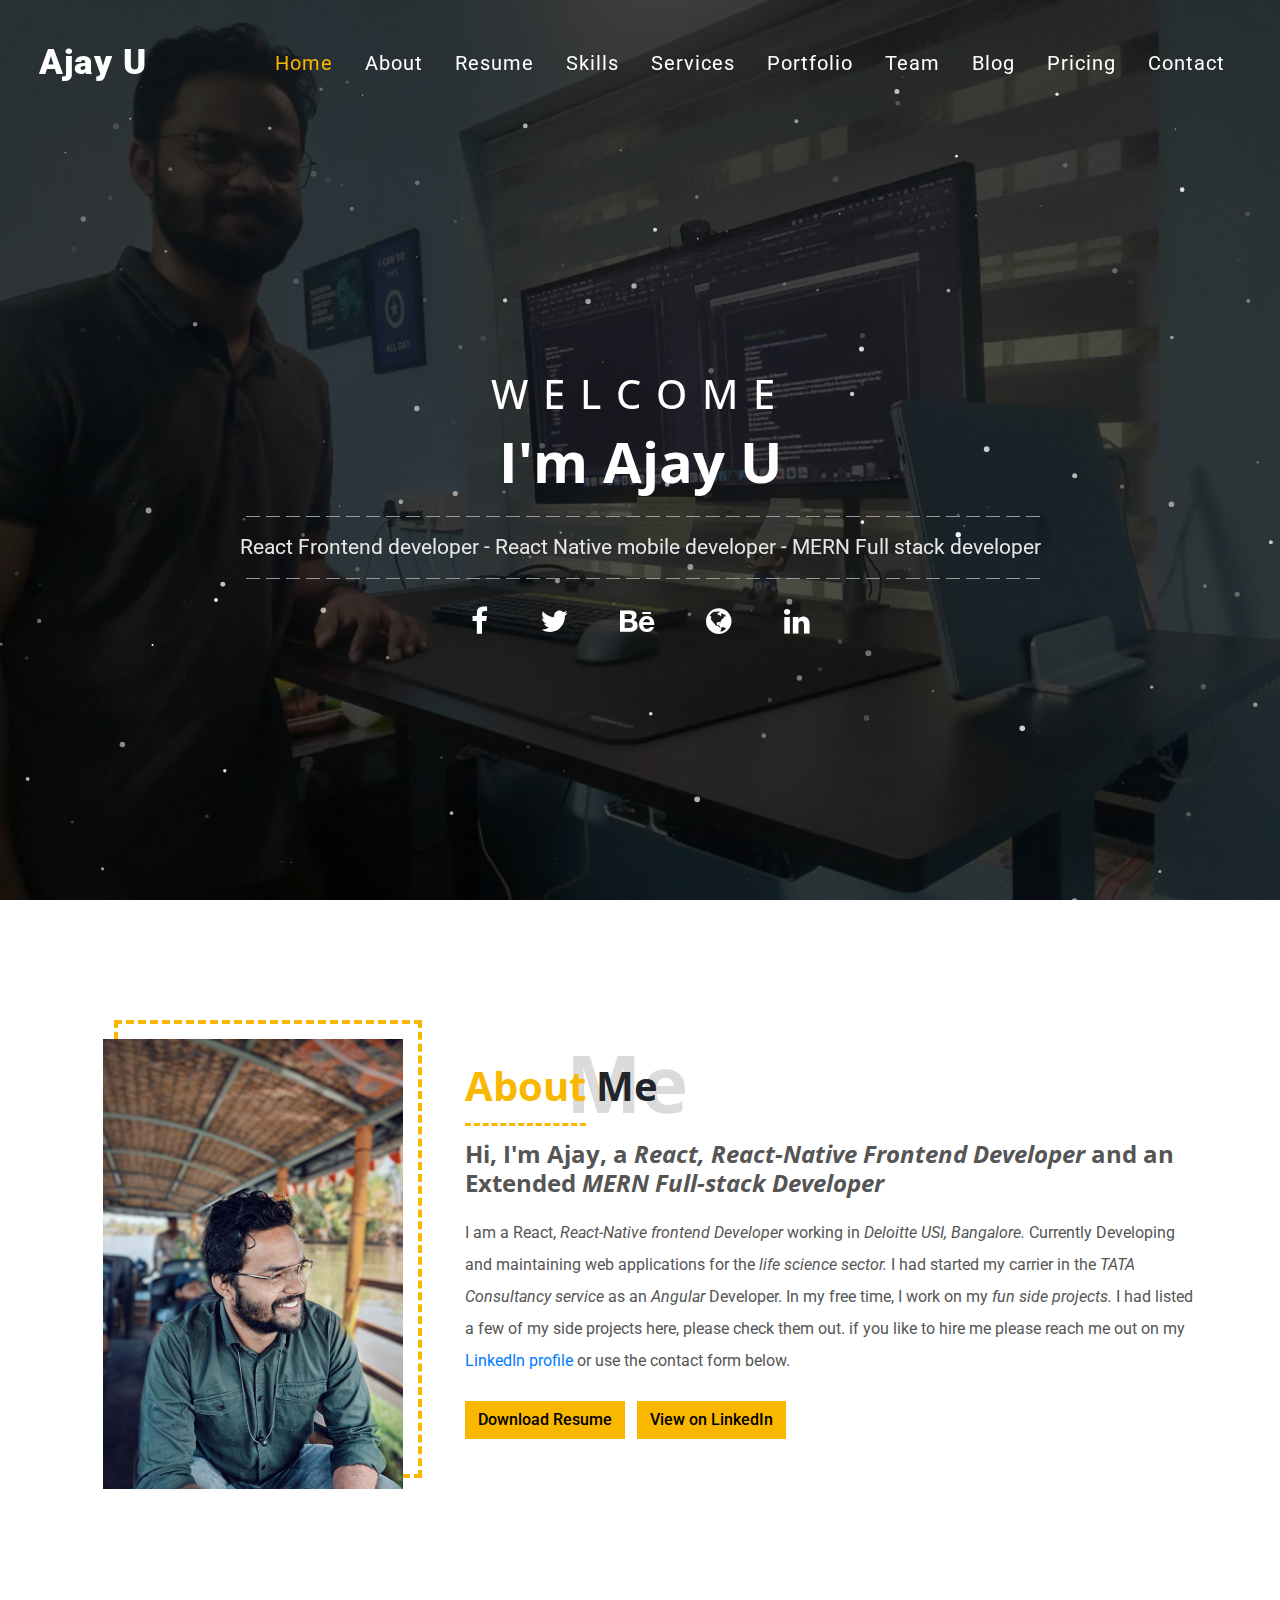
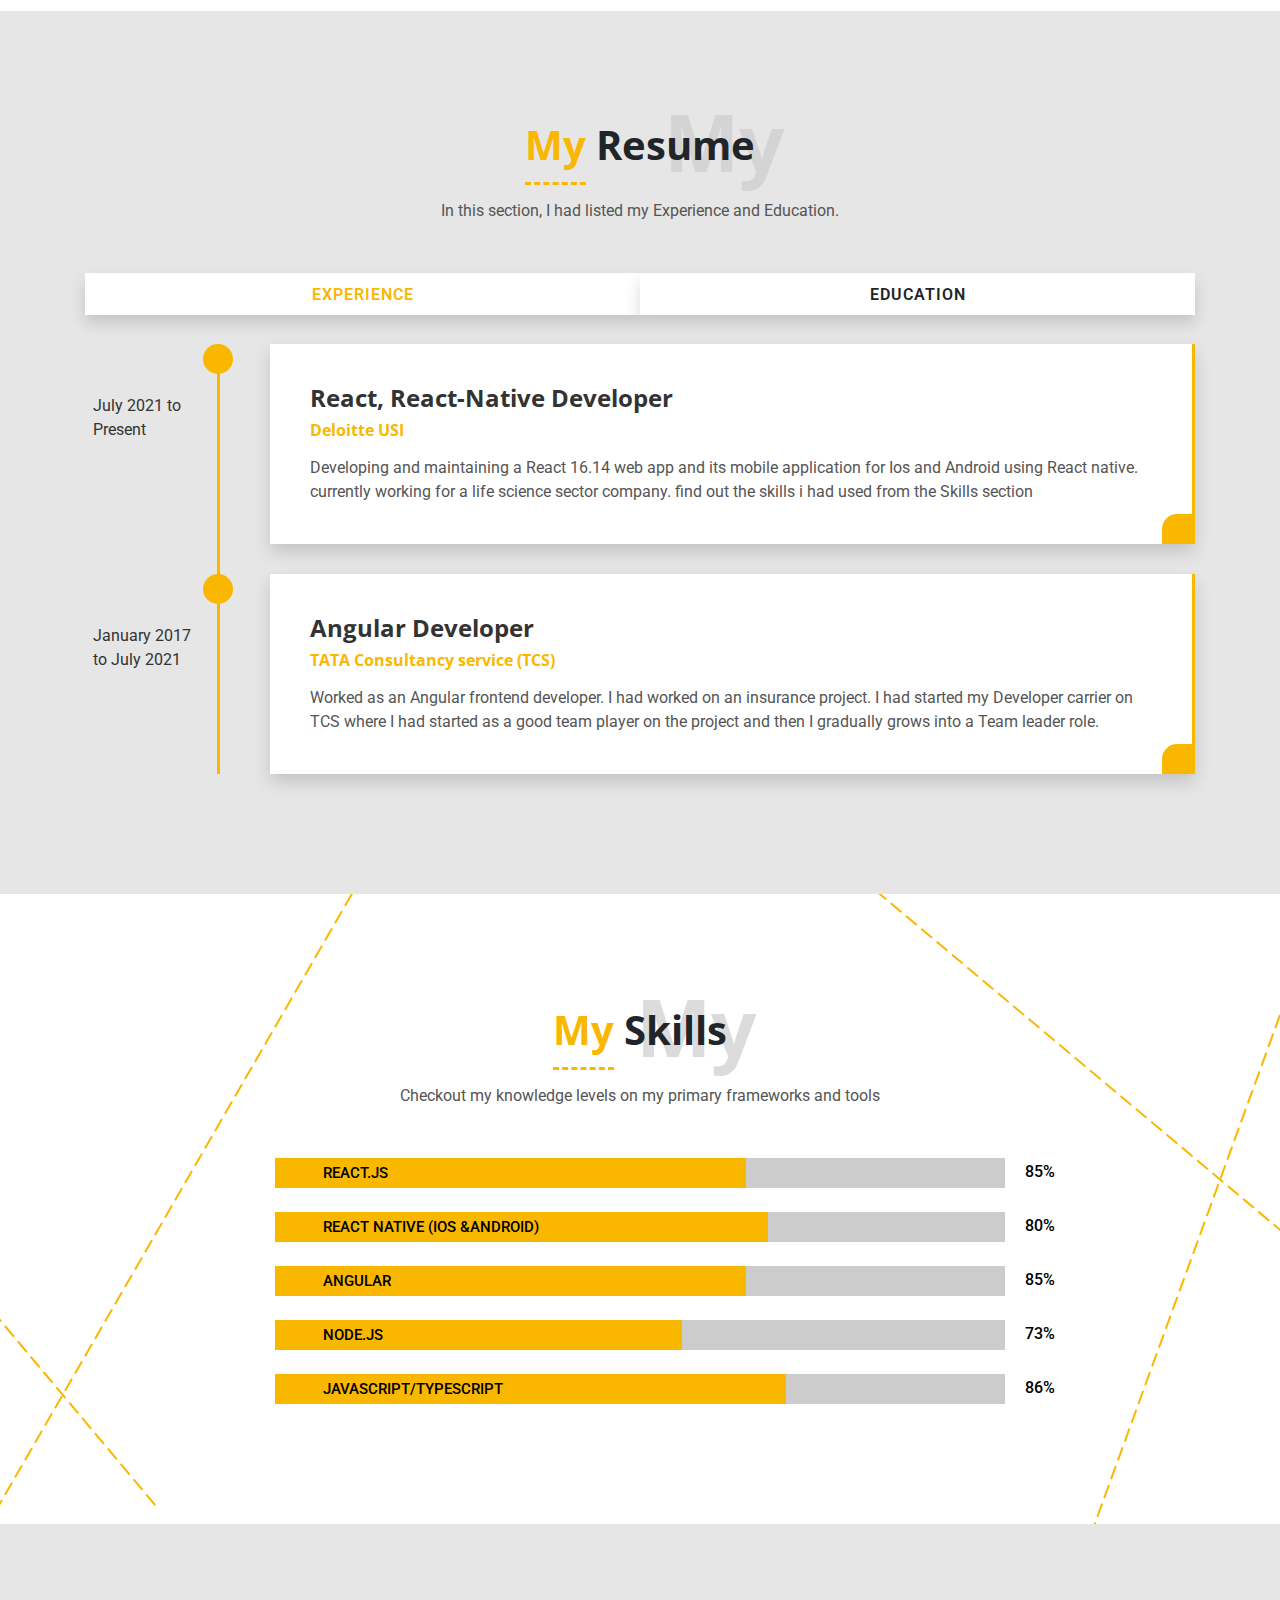
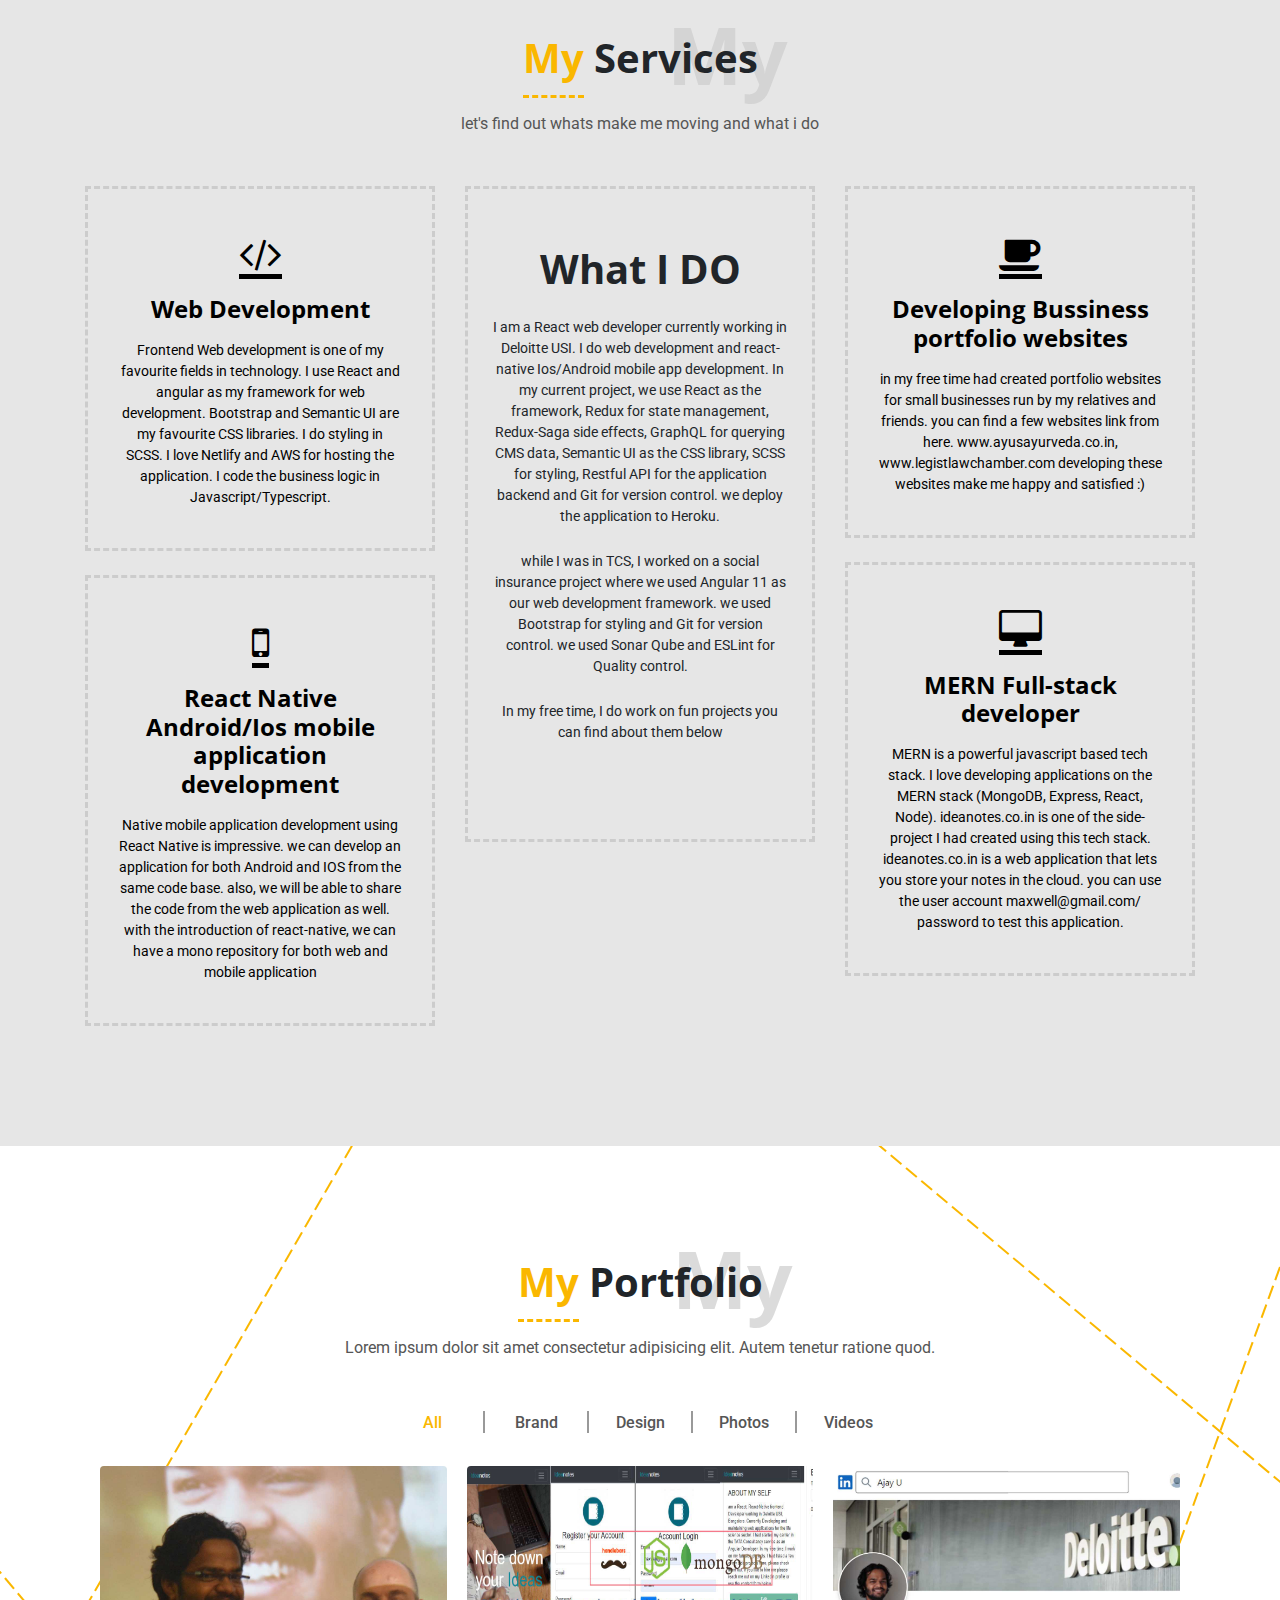
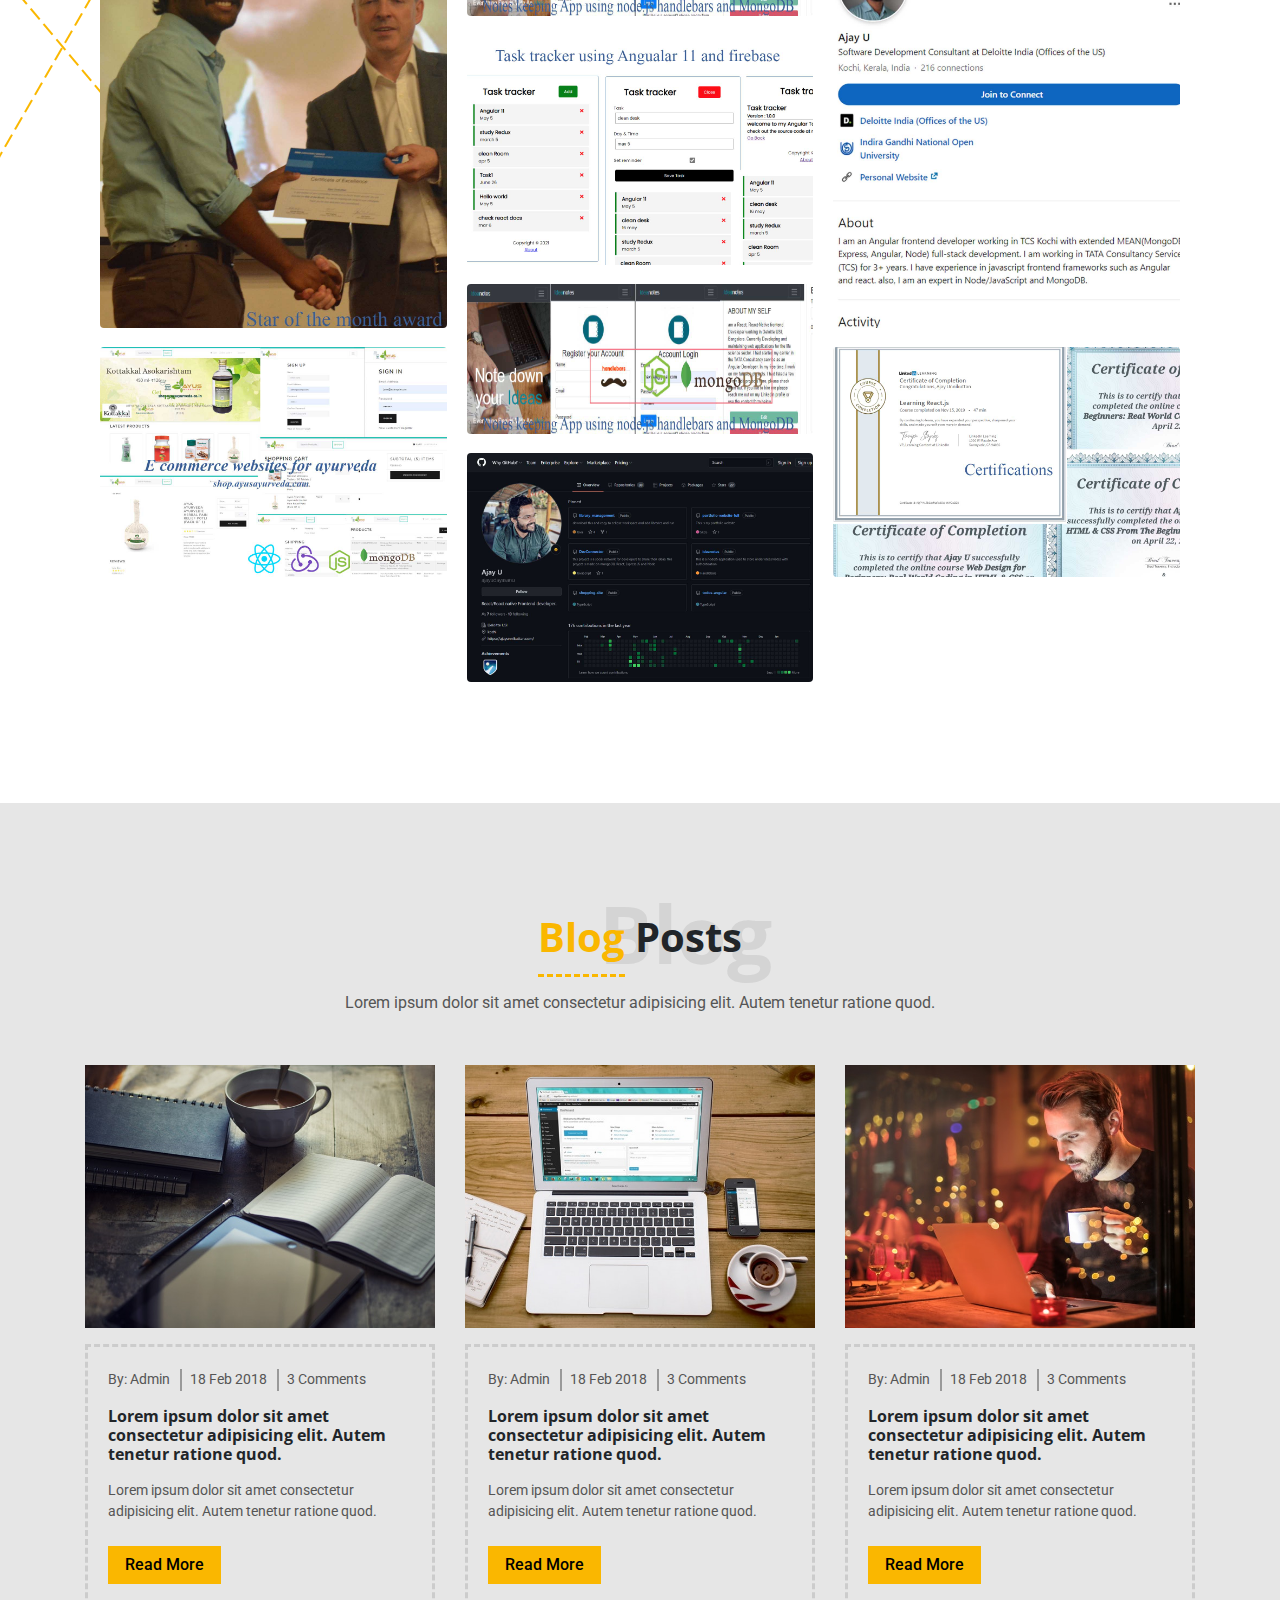
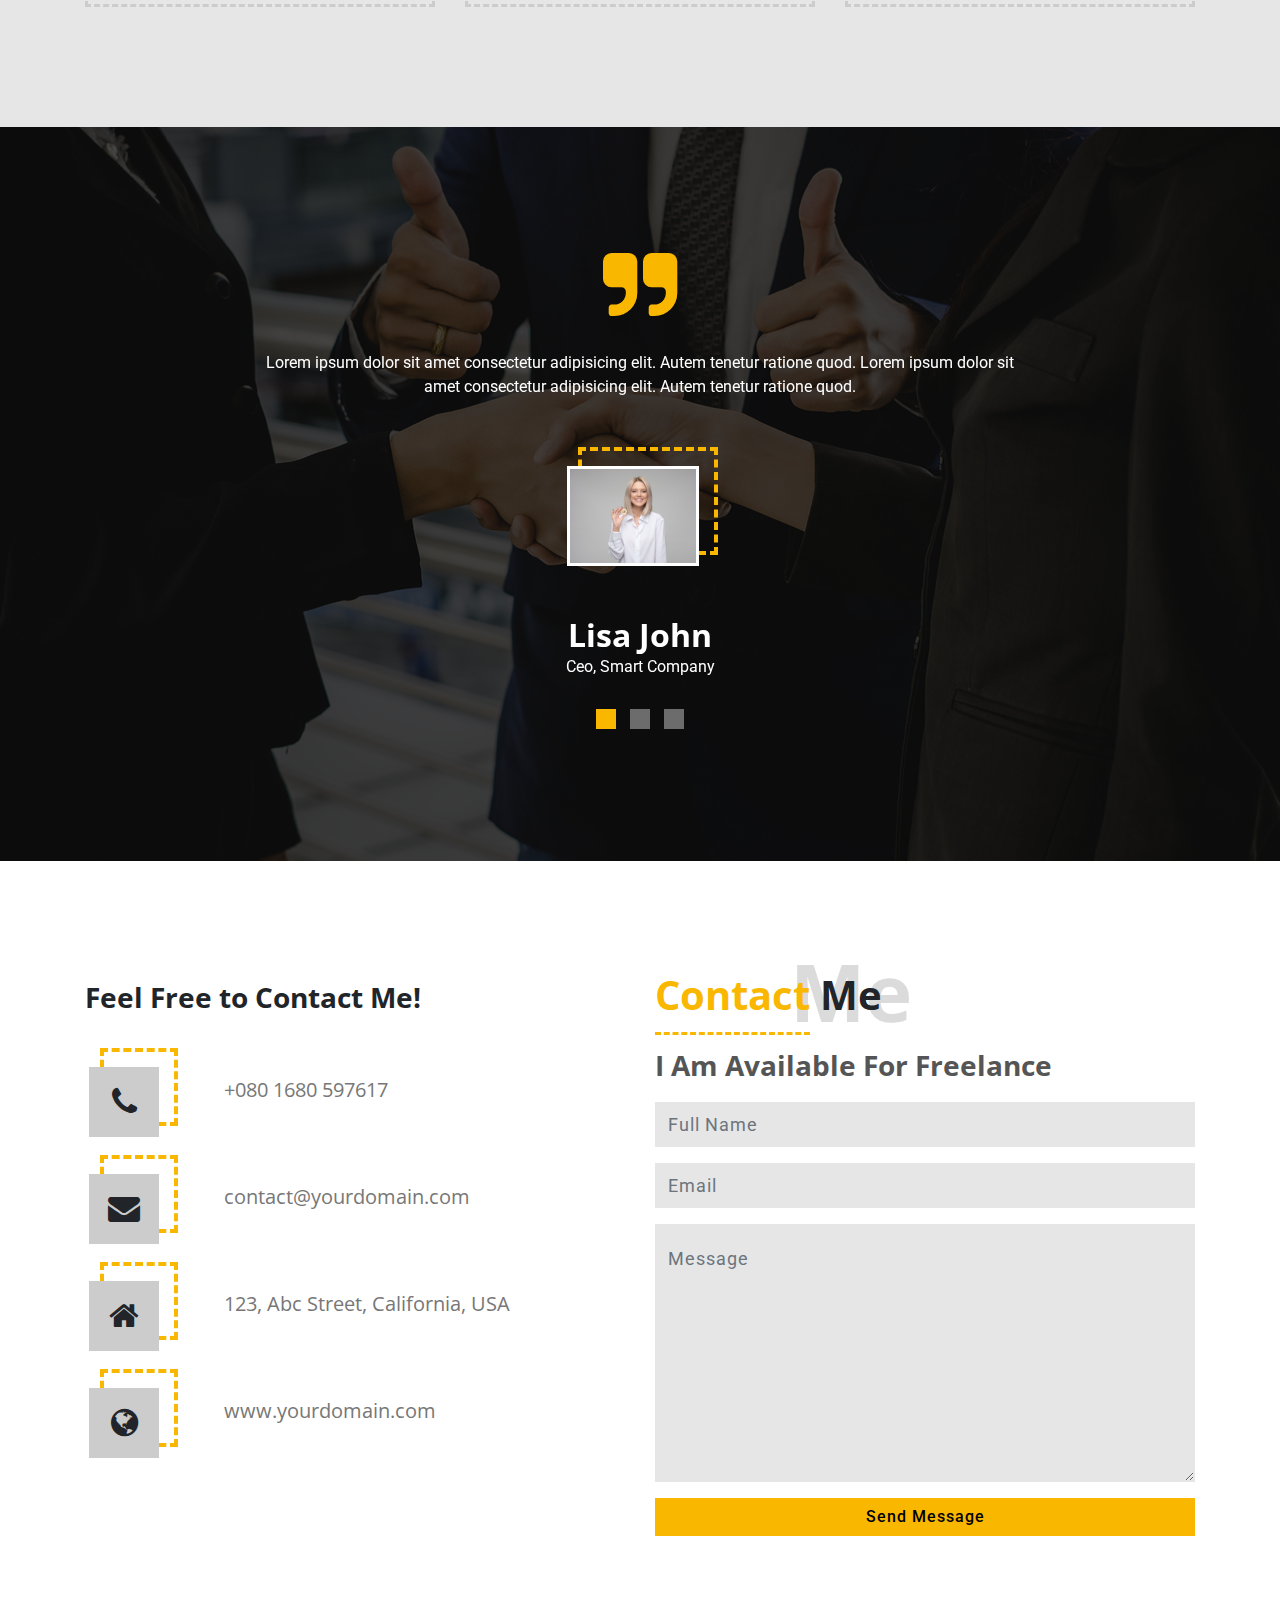
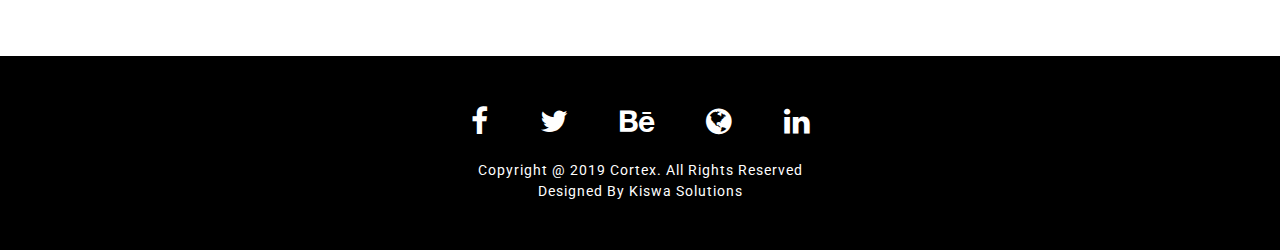
==== index.html @ d47e34f2 "added SEO, removed color selector, number section" ====
<!doctype html>
<html lang="zxx">



<head>
    <title>Ajay Unnikuttan | React JavaScript developer </title>
    <!-- Required meta tags -->
    <meta charset="utf-8">
    <meta name="viewport" content="width=device-width, initial-scale=1, shrink-to-fit=no">

    <meta name="description" content="Hi, I am Ajay a React/React Native web-mobile app developer working Deloitte USI Bangalore">
    <meta name="keywords" content="Ajay U, React developer, react Native developer, javascript developer, looking for job, open to work ">
    <meta name= "author" content="Ajay U">
    <meta name="theme-color" content="#e4c200">
    <link rel="shortcut icon" type="image/png" href="/favicon-16x16.png"/>
    <meta property="og:image" content="https://www.ajayunnikuttan.com/images/about.jpg">
    <!-- Framework Stylesheets Start-->

    <!-- Bootstrap Stylesheet -->
    <link rel="stylesheet" type="text/css" href="css/bootstrap.min4.3.1.css">
    <link rel="stylesheet" type="text/css" href="css/magnific-popup.css">

    <!-- Framework Stylesheets End-->

    <!-- Slider Stylesheets -->
    <link rel="stylesheet" type="text/css" href="css/swiper.min.css">
    <link rel="stylesheet" type="text/css" href="css/swiper-custom.css">

    <!-- Owl Carousel -->
    <link rel="stylesheet" type="text/css" href="css/owl.carousel.css">
    <link rel="stylesheet" type="text/css" href="css/owl.theme.css">


    <!-- Font Awsome Stylesheet -->
    <link rel="stylesheet" href="vendors/font-awesome-4.7.0/css/font-awesome.min.css" />

    <!-- Custom Stylesheet Start-->
    <link rel="stylesheet" type="text/css" href="css/style.css">
    <!-- css from Ajay goes here -->
    <link rel="stylesheet" type="text/css" href="css/custom.css">
    <link rel="stylesheet" type="text/css" href="css/color-panel.css">
    <link rel="stylesheet" type="text/css" href="css/responsive.css">
    <link rel="stylesheet" type="text/css" href="css/colors/yellow.css">

    <!-- Custom Stylesheet End-->


    <!-- Animation Stylesheets -->
    <link rel="stylesheet" type="text/css" href="css/animate.css">
    <link rel="icon" type="image/x-icon" href="/images/favicon.ico">

</head>

<body data-spy="scroll" data-target="#navbarSupportedContent" data-offset="0">



    <!-- Navbar Starts-->
    <header>
        <nav class="navbar navbar-expand-xl fixed-top text-white-persist text-center px-4">
            <div class="container-fluid">
                <a class="navbar-brand p-0 fs-navbar-brand fw-bold" href="#">Ajay U</a>
                <button class="navbar-toggler text-white" type="button" data-toggle="collapse"
                    data-target="#navbarSupportedContent" aria-controls="navbarNavDropdown" aria-expanded="false"
                    aria-label="Toggle navigation">
                    <span class=""><i class="fa fa-bars"></i></span>
                </button>
                <div class="collapse navbar-collapse" id="navbarSupportedContent">
                    <ul class="navbar-nav ml-xl-auto ml-auto fs-nav-link primary-colorh" id="navbarNavDropdown">
                        <li class="nav-item">
                            <a class="nav-link px-3 hover active" href="#home">Home <span
                                    class="sr-only">(current)</span></a>
                        </li>
                        <li class="nav-item">
                            <a class="nav-link px-3 hover" href="#about">About</a>
                        </li>
                        <li class="nav-item">
                            <a class="nav-link px-3 hover" href="#resume">Resume</a>
                        </li>
                        <li class="nav-item">
                            <a class="nav-link px-3 hover" href="#skills">Skills</a>
                        </li>
                        <li class="nav-item">
                            <a class="nav-link px-3 hover" href="#services">Services</a>
                        </li>
                        <li class="nav-item">
                            <a class="nav-link px-3 hover" href="#portfolio">Portfolio</a>
                        </li>
                        <li class="nav-item">
                            <a class="nav-link px-3 hover" href="#team">Team</a>
                        </li>
                        <li class="nav-item">
                            <a class="nav-link px-3 hover" href="#blogs">Blog</a>
                        </li>
                        <li class="nav-item">
                            <a class="nav-link px-3 hover" href="#pricing">Pricing</a>
                        </li>
                        <li class="nav-item">
                            <a class="nav-link px-3 hover" href="#contact">Contact</a>
                        </li>
                    </ul>
                </div><!-- end navbar-collapse -->

            </div><!-- end container -->
        </nav>
    </header>
    <!-- Navbar End-->

    <!-- Parallax Background Starts-->
    <div class="parallax-bg">
        <div class="meta vh-100 bg-overlay"
            style="background: url(images/slider-1.jpg);background-size: cover;background-position: center;background-repeat: no-repeat;">
            <div id="particles-js"></div>
            <div class="container flex-centering text-center vh-100 ">
                <div class="row sh-above">
                    <div class="col-12">
                        <div class="first-page-text text-white-persist">
                            <div class="first-page-text-headings">
                                <h1 class="fw-medium animated fadeInDownBig">Welcome</h1>
                                <h1 class="display-4 fw-semi-bold animated fadeInDownBig delay-1s">I<span class="toLowercase">'m Ajay U</span>
                                </h1>

                                <div class="custom-border sh-above">
                                    <div class="line-border"></div>
                                </div>

                                <p class="dash line text-white-persist-e fw-regular animated fadeInDownBig delay-2s toLowercase">React Frontend developer -
                                    React Native mobile developer -
                                    MERN Full stack developer</p>

                                <div class="custom-border sh-above">
                                    <div class="line-border"></div>
                                </div>

                                <ul class="list-unstyled list-inline social text-white-persist primary-colorh">
                                    <li class="list-inline-item"><a href="#" class="hover"><i
                                                class="fa fa-facebook-f"></i></a></li>
                                    <li class="list-inline-item"><a href="#" class="hover"><i
                                                class="fa fa-twitter"></i></a>
                                    </li>
                                    <li class="list-inline-item"><a href="#" class="hover"><i
                                                class="fa fa-behance"></i></a>
                                    </li>
                                    <li class="list-inline-item"><a href="#" class="hover"><i
                                                class="fa fa-globe"></i></a>
                                    </li>
                                    <li class="list-inline-item"><a href="#" class="hover"><i
                                                class="fa fa-linkedin"></i></a>
                                    </li>
                                </ul>

                            </div><!-- end first-page-text-headings -->
                        </div><!-- end first-page-text -->
                    </div><!-- end column -->
                </div><!-- end row -->
            </div><!-- end container -->
        </div><!-- end meta -->
    </div><!-- end parallax-bg -->
    <!-- Parallax Background Ends-->

    <!-- About Start  -->
    <section class="section-padding about bg-white" id="about">
        <div class="container">
            <div class="row">
                <div class="col-lg-4 mx-auto flex-centering mb-5 mb-lg-0">
                    <div class="img-styled">
                        <div class="border-styled primary-border">
                            <img src="images/about.jpg" alt="about-img" class="img-fluid">
                        </div><!-- end border-styled -->
                    </div><!-- end img-styled -->
                </div><!-- end column -->
                <div class="col-lg-8 flex-centering">
                    <div class="about-text">
                        <div class="heading heading-margin">
                            <div class="heading-absolute text-white-c sh-above"><span>Me</span></div>
                            <h1 class="sh-above2 position-relative"><span
                                    class="heading-border primary-color">About</span> Me</h1>
                        </div><!-- end heading -->
                        <h4 class="text-black-5 fw-semi-bold about-margin">Hi, I'm Ajay, a <i>React, React-Native Frontend Developer</i> and an Extended <i> MERN Full-stack Developer</i></h4>
                        <p class="text-black-5 about-margin">I am a  React,<i> React-Native frontend Developer</i> working in <i>Deloitte USI, Bangalore.</i>
                             Currently Developing and maintaining web applications for the <i>life science sector.</i> 
                             I had started my carrier in the <i>TATA Consultancy service</i> as an <i>Angular</i> Developer.
                              In my free time, I work on my <i>fun side projects.</i> I had listed a few of my side projects here, please check them out. if you like to hire me please reach me out on my <a href="https://www.linkedin.com/in/ajayunnikuttan/"> LinkedIn profile</a> or use the contact form below. 
                        </p>

                        <div class="about-btns pt-1">
                            <a href="http://ajayunnikuttan.com/Resume/Ajay_Unnikuttan_CV_2021_jun.pdf"
                                class="btn on-bg-color bg-primary-color bg-primary-colorh fw-semi-bold br0">Download
                                Resume</a>
                            <a href="https://www.linkedin.com/in/ajayunnikuttan/" target="blank"
                                class="btn on-bg-color bg-primary-color bg-primary-colorh fw-semi-bold br0 ml-2">View on LinkedIn</a>
                        </div><!-- end about-btns -->
                    </div><!-- end about-text -->
                </div><!-- end column -->
            </div><!-- end row -->
        </div><!-- end container -->
    </section>
    <!-- About End  -->

    <!-- resume Start  -->
    <section class="section-padding resume bg-white-e" id="resume">
        <div class="container">
            <div class="row">
                <div class="col-12 text-center">
                    <div class="heading heading-margin">
                        <div class="heading-absolute text-white-c sh-above"><span>My</span></div>
                        <h1 class="sh-above2 position-relative"><span class="heading-border primary-color ">My</span>
                            Resume</h1>
                    </div><!-- end heading -->
                    <p class="text-black-5 para-margin">In this section, I had listed my Experience and Education.
                    </p>
                </div><!-- end column -->
            </div><!-- end row -->
            <!-- Nav tabs -->
            <ul class="nav nav-tabs border-0 heading-margin" id="myTab" role="tablist">
                <li class="nav-item w-50 primary-colorh">
                    <a class="nav-link bg-white text-black hover lsp1 shadow active" id="experience-tab"
                        data-toggle="tab" data-target="#experience" role="tab" aria-controls="experience"
                        aria-selected="true">Experience</a>
                </li>
                <li class="nav-item w-50 primary-colorh">
                    <a class="nav-link bg-white text-black hover lsp1 shadow " id="education-tab" data-toggle="tab"
                        data-target="#education" role="tab" aria-controls="education"
                        aria-selected="false">Education</a>
                </li>
            </ul>

            <!-- Tab panes -->
            <div class="container">
                <div class="tab-content">
                    <div class="tab-pane active" id="experience" role="tabpanel" aria-labelledby="experience-tab">

                        <div class="resume-details text-black-3">
                            <div class="row">
                                <div class="col-lg-2 col-md-3 circle px-0 px-md-2">
                                    <div class="col-md-8 px-0 duration">
                                        <p>July 2021 to Present</p>
                                    </div><!-- end column -->
                                </div><!-- end column -->
                                <div class="col-lg-10 col-md-9 ml-auto resume-box bg-white shadow">
                                    <h4>React, React-Native Developer</h4>
                                    <h6 class="mt-md-2 mt-1 mb-md-3 mb-2 primary-color">Deloitte USI</h6>
                                    <p class="text-black-5">Developing and maintaining a React 16.14 web app and its mobile application for Ios and Android using React native. currently working for a life science sector company. find out the skills i had used from the Skills section </p>
                                </div><!-- end column -->
                            </div><!-- end row -->
                        </div><!-- end resume-details -->
                        <div class="resume-details text-black-3">
                            <div class="row">
                                <div class="col-lg-2 col-md-3 circle px-0 px-md-2">
                                    <div class="col-md-8 px-0 duration">
                                        <p>January 2017 to July 2021</p>
                                    </div><!-- end column -->
                                </div><!-- end column -->
                                <div class="col-lg-10 col-md-9 ml-auto resume-box bg-white shadow">
                                    <h4>Angular Developer</h4>
                                    <h6 class="mt-md-2 mt-1 mb-md-3 mb-2 primary-color">TATA Consultancy service (TCS)</h6>
                                    <p class="text-black-5">Worked as an Angular frontend developer.  I had worked on an insurance project. I had started my Developer carrier on TCS where I had started as a good team player on the project and then I gradually grows into a Team leader role.</p>
                                </div><!-- end column -->
                            </div><!-- end row -->
                        </div><!-- end resume-details -->

              

                    </div><!-- end tab-pane -->
                    <div class="tab-pane fade" id="education" role="tabpanel" aria-labelledby="education-tab">

                        <div class="resume-details text-black-3">
                            <div class="row">
                                <div class="col-lg-2 col-md-3 circle px-0 px-md-2">
                                    <div class="col-md-8 px-0 duration">
                                        <p>April 2013 to 2016</p>
                                    </div><!-- end column -->
                                </div><!-- end column -->
                                <div class="col-lg-10 col-md-9 ml-auto resume-box bg-white shadow">
                                    <h4>Bchelors in technology (B.tech) </h4>
                                    <h6 class="mt-md-2 mt-1 mb-md-3 mb-2 primary-color">University of Calicut</h6>
                                    <p class="text-black-5">Studied Electrical and Electronic Engineering. microcontroller and microprocessor was my favourite subject in this course. I had done my Main project on "Distribution Transformer Monitoring with intelligent power distributor Control Using GSM Technology". my main seminar was on "Momentum Exchange Tether For Payload Orbital Transfer "</p>
                                </div><!-- end column -->
                            </div><!-- end row -->
                        </div><!-- end resume-details -->
                        <div class="resume-details text-black-3">
                            <div class="row">
                                <div class="col-lg-2 col-md-3 circle px-0 px-md-2">
                                    <div class="col-md-8 px-0 duration">
                                        <p>January 2010 to 2013</p>
                                    </div><!-- end column -->
                                </div><!-- end column -->
                                <div class="col-lg-10 col-md-9 ml-auto resume-box bg-white shadow">
                                    <h4>Diploma in EEE</h4>
                                    <h6 class="mt-md-2 mt-1 mb-md-3 mb-2 primary-color">Technical education Board</h6>
                                    <p class="text-black-5">Completed Diploma in Electrical and Electronics Engineering in 2010. Electrical machine labs and power electronics was my favourite subject in the course.
                                        my main project was "solar tracking system" and I had done my seminar on "Space Robotics"</p>
                                </div><!-- end column -->
                            </div><!-- end row -->
                        </div><!-- end resume-details -->
                        <div class="resume-details text-black-3">
                            <div class="row">
                                <div class="col-lg-2 col-md-3 circle px-0 px-md-2">
                                    <div class="col-md-8 px-0 duration">
                                        <p>January 2008 to 2010</p>
                                    </div><!-- end column -->
                                </div><!-- end column -->
                                <div class="col-lg-10 col-md-9 ml-auto resume-box bg-white shadow">
                                    <h4>Higher School Graduation</h4>
                                    <h6 class="mt-md-2 mt-1 mb-md-3 mb-2 primary-color">Technical education Board</h6>
                                    <p class="text-black-5">I had completed my high school at Technical High shool kuttipuram. I had selected Electronics and Communication as my major in high school. engineering graphics was a really interesting subject in this course</p>
                                </div><!-- end column -->
                            </div><!-- end row -->
                        </div><!-- end resume-details -->

                    </div><!-- end tab-pane -->
                </div><!-- end tab-content -->
            </div><!-- end container -->
        </div><!-- end container -->
    </section>
    <!-- resume End  -->

    <!-- Skills Start  -->
    <section class="section-padding skills position-relative overflow-hidden bg-white" id="skills">
        <div class="custom-skills-border sh-above">
            <div class="line-skills-border line-border1"></div>
            <div class="line-skills-border line-border2"></div>
            <div class="line-skills-border line-border3"></div>
            <div class="line-skills-border line-border4"></div>
        </div><!-- end custom-skills-border -->
        <div class="container">
            <div class="row">
                <div class="col-lg-12 mx-auto text-center">
                    <div class="heading heading-margin">
                        <div class="heading-absolute text-white-c sh-above"><span>My</span></div>
                        <h1 class="sh-above2 position-relative"><span class="heading-border primary-color ">My</span>
                            Skills</h1>
                    </div><!-- end heading -->
                    <p class="text-black-5 para-margin">Checkout my knowledge levels on my primary frameworks and tools
                    </p>
                </div><!-- end column -->
            </div><!-- end row -->
            <div class="row">
                <div class="col-lg-8 col-10 mx-sm-auto mr-auto fw-medium">
                    <div class="pbar-wrapper">
                        <div class="progress bg-white-c">
                            <div class="progress-bar bg-primary-color on-bg-color pl-5 pbar1" role="progressbar"
                                aria-valuenow="25" aria-valuemin="0" aria-valuemax="100">React.js</div>
                        </div><!-- end progress -->
                        <span class="text-black">85%</span>
                    </div><!-- end pbar-wrapper -->
                    <div class="pbar-wrapper">
                        <div class="progress mt-md-4 mt-sm-3 mt-2 bg-white-c">
                            <div class="progress-bar bg-primary-color on-bg-color pl-5 pbar2" role="progressbar"
                                aria-valuenow="25" aria-valuemin="0" aria-valuemax="100">React Native (Ios &Android)</div>
                        </div><!-- end progress -->
                        <span class="text-black">80%</span>
                    </div><!-- end pbar-wrapper -->
                    <div class="pbar-wrapper">
                        <div class="progress mt-md-4 mt-sm-3 mt-2 bg-white-c">
                            <div class="progress-bar bg-primary-color on-bg-color pl-5 pbar3" role="progressbar"
                                aria-valuenow="25" aria-valuemin="0" aria-valuemax="100">Angular</div>
                        </div><!-- end progress -->
                        <span class="text-black">85%</span>
                    </div><!-- end pbar-wrapper -->
                    <div class="pbar-wrapper">
                        <div class="progress mt-md-4 mt-sm-3 mt-2 bg-white-c">
                            <div class="progress-bar bg-primary-color on-bg-color pl-5 pbar4" role="progressbar"
                                aria-valuenow="25" aria-valuemin="0" aria-valuemax="100">Node.js</div>
                        </div><!-- end progress -->
                        <span class="text-black">73%</span>
                    </div><!-- end pbar-wrapper -->
                    <div class="pbar-wrapper">
                        <div class="progress mt-md-4 mt-sm-3 mt-2 bg-white-c">
                            <div class="progress-bar bg-primary-color on-bg-color pl-5 pbar5" role="progressbar"
                                aria-valuenow="25" aria-valuemin="0" aria-valuemax="100">javascript/Typescript </div>
                        </div><!-- end progress -->
                        <span class="text-black">86%</span>
                    </div><!-- end pbar-wrapper -->
                </div><!-- end column -->
            </div><!-- end row -->
        </div><!-- end container -->
    </section>
    <!-- Skills End  -->

    <!-- Services Start  -->
    <section class="section-padding services bg-white-e" id="services">
        <div class="container">
            <div class="row">
                <div class="col-12 text-center">
                    <div class="heading heading-margin">
                        <div class="heading-absolute text-white-c sh-above"><span>My</span></div>
                        <h1 class="sh-above2 position-relative"><span class="heading-border primary-color">My</span>
                            Services</h1>
                    </div><!-- end heading -->
                    <p class="text-black-5 para-margin">let's find out whats make me moving and what i do
                    </p>
                </div><!-- end column -->
            </div><!-- end row -->
            <div class="row">
                <div class="col-xl">
                    <div class="row no-gutters">
                        <div class="col-12">
                            <div class="box primary-border-e primary-border-eh">
                                <div
                                    class="box-bg bg-primary-colorh bg-white-e box-left-right on-bg-color on-bg-colorh">

                                    <h1><i class="fa fa-code"></i></h1>
                                    <h4 class="my-3 fw-semi-bold">Web Development</h4>
                                    <p class="col-xl-12 col-md-8 col-sm-10 mx-auto px-0">Frontend  Web development is one of my favourite fields in technology.
                                        I use React and angular as my framework for web development.
                                         Bootstrap and Semantic UI are my favourite CSS libraries. I do styling in SCSS. I love Netlify and AWS for hosting the application. 
                                        I code the business logic in Javascript/Typescript.</p>

                                </div><!-- end box-bg -->
                            </div><!-- end box -->
                        </div><!-- end column -->
                        <div class="col-12">
                            <div class="box primary-border-e primary-border-eh mt-4">
                                <div
                                    class="box-bg bg-primary-colorh bg-white-e box-left-right on-bg-color on-bg-colorh">

                                    <h1><i class="fa fa-mobile"></i></h1>
                                    <h4 class="my-3 fw-semi-bold">React Native Android/Ios mobile application development</h4>
                                    <p class="col-xl-12 col-md-8 col-sm-10 mx-auto px-0">Native mobile application development using React Native is impressive. we can develop an application for both Android and IOS from the same code base. also, we will be able to share the code from the web application as well. with the introduction of react-native, 
                                        we can have a mono repository for both web and mobile application</p>

                                </div><!-- end box-bg -->
                            </div><!-- end box -->
                        </div><!-- end column -->
                    </div><!-- end row -->
                </div><!-- end column -->
                <div class="col-xl">
                    <div class="box primary-border-e primary-border-eh box-center my-4 my-xl-0">
                        <div class="inner-box text-center">
                            <h1 class="pt-3 what fw-semi-bold">What I DO</h1>
                            <p class="pt-4 text-center">I am a React web developer currently working in Deloitte USI. I do web development and react-native Ios/Android mobile app development. 
                                In my current project, we use React as the framework, Redux for state management, Redux-Saga side effects, GraphQL for querying CMS data,
                                 Semantic UI as the CSS library, SCSS for styling, Restful API for the application backend and Git for version control. 
                                 we deploy the application to Heroku.

                            </p>

                            <p class="pt-4 text-center">while I was in TCS, I worked on a social insurance project where we used Angular 11 as our web development framework. 
                                we used Bootstrap for styling and Git for version control.
                                 we used Sonar Qube and ESLint for Quality control.
                            </p>

                            <p class="pt-4 text-center">In my free time, I do work on fun projects you can find about them below
                            </p>
                        </div><!-- end inner-box -->
                    </div><!-- end box -->
                </div><!-- end column -->
                <div class="col-xl">
                    <div class="row no-gutters">
                        <div class="col-12">
                            <div class="box primary-border-e primary-border-eh">
                                <div
                                    class="box-bg bg-primary-colorh bg-white-e box-left-right on-bg-color on-bg-colorh">

                                    <h1><i class="fa fa-coffee"></i></h1>
                                    <h4 class="my-3 fw-semi-bold">Developing Bussiness portfolio websites</h4>
                                    <p class="col-xl-12 col-md-8 col-sm-10 mx-auto px-0">in my free time had created portfolio websites for small businesses run by my relatives and friends. you can find a few websites link from here. www.ayusayurveda.co.in, www.legistlawchamber.com
                                        developing these websites make me happy and satisfied :)</p>

                                </div><!-- end box-bg -->
                            </div><!-- end box -->
                        </div><!-- end column -->
                        <div class="col-12">
                            <div class="box primary-border-e primary-border-eh mt-4">
                                <div
                                    class="box-bg bg-primary-colorh bg-white-e box-left-right on-bg-color on-bg-colorh">

                                    <h1><i class="fa fa-desktop"></i></h1>
                                    <h4 class="my-3 fw-semi-bold">MERN Full-stack developer</h4>
                                    <p class="col-xl-12 col-md-8 col-sm-10 mx-auto px-0">MERN is a powerful javascript based tech stack.
                                         I love developing applications on the MERN stack (MongoDB, Express, React, Node).
                                          ideanotes.co.in is one of the side-project I had created using this tech stack.
                                           ideanotes.co.in is a web application that lets you store your notes in the cloud. 
                                        you can use the user account maxwell@gmail.com/ password to test this application.</p>

                                </div><!-- end box-bg -->
                            </div><!-- end box -->
                        </div><!-- end column -->
                    </div><!-- end row -->
                </div><!-- end column -->
            </div><!-- end row -->
        </div><!-- end container -->
    </section>
    <!-- Services End  -->

    <!-- Portfolio Starts  -->
    <section class="section-padding portfolio position-relative overflow-hidden bg-white" id="portfolio">
        <div class="custom-skills-border">
            <div class="line-skills-border line-border1"></div>
            <div class="line-skills-border line-border2"></div>
            <div class="line-skills-border line-border3"></div>
            <div class="line-skills-border line-border4"></div>
        </div><!-- end custom-skills-border -->
        <div class="container">
            <div class="row">
                <div class="col-12 text-center">
                    <div class="heading heading-margin">
                        <div class="heading-absolute text-white-c sh-above"><span>My</span></div>
                        <h1 class="sh-above2 position-relative"><span class="heading-border primary-color ">My</span>
                            Portfolio</h1>
                    </div><!-- end heading -->
                    <p class="text-black-5 para-margin">Lorem ipsum dolor sit amet consectetur adipisicing elit. Autem
                        tenetur ratione quod.
                    </p>
                </div><!-- end column -->
            </div><!-- end row -->

            <div id="photo-gallery" class="photo-gallery">
                <div class="container-fluid">
                    <div class="row">
                        <div class="col-12 col-sm-12 col-md-12 col-lg-12">
                            <div id="filter-buttons" class="text-center primary-colorh heading-margin">
                                <button class="py-0 btn filter-button hover right-border text-black-5 active"
                                    data-filter="all">
                                    <span></span>All
                                </button>
                                <button class="py-0 btn filter-button hover right-border text-black-5"
                                    data-filter="print">
                                    <span></span>Brand
                                </button>
                                <button class="py-0 btn filter-button hover right-border text-black-5"
                                    data-filter="identity">
                                    <span></span>Design
                                </button>
                                <button class="py-0 btn filter-button hover right-border text-black-5"
                                    data-filter="branding">
                                    <span></span>Photos
                                </button>
                                <button class="py-0 btn filter-button hover right-border text-black-5 border-unset"
                                    data-filter="web">
                                    <span></span>Videos
                                </button>
                            </div><!-- end filter-buttons -->

                            <div class="row" id="casual">
                                <div class="col">
                                    <div class="card-columns">
                                        <div class="card border-0 filter all branding">
                                            <img src="images/gallery1.jpg" alt="gallery-image" class="img-fluid">
                                            <div class="card-meta flex-centering text-center">
                                                <div class="meta-texts sh-above text-white-persist fw-light">
                                                    <h3 class="fw-semi-bold primary-color">Star of the month</h3>
                                                    <h6 class="mt-2 mb-3"></h6>
                                                    <a href="images/gallery1.jpg" title="image-1"
                                                        class="with-caption image-link"><span><i
                                                                class="fa fa-plus"></i></span></a>
                                                </div><!-- end meta-texts -->
                                            </div><!-- end card-meta -->
                                        </div><!-- end card -->
                                        <div class="card border-0 filter all identity">
                                            <img src="images/gallery2.jpg" alt="gallery-image" class="img-fluid">
                                            <div class="card-meta flex-centering text-center">
                                                <div class="meta-texts sh-above text-white-persist fw-light">
                                                    <h3 class="fw-semi-bold primary-color">shop.ayusayurveda.co.in</h3>
                                                    <h6 class="mt-2 mb-3">E-commerce Application</h6>
                                                    <a href="images/gallery2.jpg" title="image-2"
                                                        class="with-caption image-link"><span><i
                                                                class="fa fa-plus"></i></span></a>
                                                </div><!-- end meta-texts -->
                                            </div><!-- end card-meta -->
                                        </div><!-- end card -->
                                        <div class="card border-0 filter all web identity">
                                            <img src="images/gallery3.jpg" alt="gallery-image" class="img-fluid">
                                            <div class="card-meta flex-centering text-center">
                                                <div class="meta-texts sh-above text-white-persist fw-light">
                                                    <h3 class="fw-semi-bold primary-color">ideanotes.co.in</h3>
                                                    <h6 class="mt-2 mb-3">Note taking application</h6>
                                                    <a href="images/gallery3.jpg" title="image-3"
                                                        class="with-caption image-link"><span><i
                                                                class="fa fa-plus"></i></span></a>
                                                </div><!-- end meta-texts -->
                                            </div><!-- end card-meta -->
                                        </div><!-- end card -->
                                        <div class="card border-0 filter all web">
                                            <img src="images/gallery2-1.jpg" alt="gallery-image" class="img-fluid">
                                            <div class="card-meta flex-centering text-center">
                                                <div class="meta-texts sh-above text-white-persist fw-light">
                                                    <h3 class="fw-semi-bold primary-color">Task tracker</h3>
                                                    <h6 class="mt-2 mb-3">Made using Angualar 11</h6>
                                                    <a href="images/gallery2-1.jpg" title="image-4"
                                                        class="with-caption image-link"><span><i
                                                                class="fa fa-plus"></i></span></a>
                                                </div><!-- end meta-texts -->
                                            </div><!-- end card-meta -->
                                        </div><!-- end card -->
                                        <div class="card border-0 filter all print web">
                                            <img src="images/gallery3.jpg" alt="gallery-image" class="img-fluid">
                                            <div class="card-meta flex-centering text-center">
                                                <div class="meta-texts sh-above text-white-persist fw-light">
                                                    <h3 class="fw-semi-bold primary-color">ideanotes.co.in</h3>
                                                    <h6 class="mt-2 mb-3">Node taking application</h6>
                                                    <a href="images/gallery3.jpg" title="image-5"
                                                        class="with-caption image-link"><span><i
                                                                class="fa fa-plus"></i></span></a>
                                                </div><!-- end meta-texts -->
                                            </div><!-- end card-meta -->
                                        </div><!-- end card -->
                                        <div class="card border-0 filter all branding identity">
                                            <img src="images/gallery2-2.jpg" alt="gallery-image" class="img-fluid">
                                            <div class="card-meta flex-centering text-center">
                                                <div class="meta-texts sh-above text-white-persist fw-light">
                                                    <h3 class="fw-semi-bold primary-color">Project Title</h3>
                                                    <h6 class="mt-2 mb-3">Category</h6>
                                                    <a href="images/gallery2-2.jpg" title="image-6"
                                                        class="with-caption image-link"><span><i
                                                                class="fa fa-plus"></i></span></a>
                                                </div><!-- end meta-texts -->
                                            </div><!-- end card-meta -->
                                        </div><!-- end card -->
                                        <div class="card border-0 filter all branding">
                                            <img src="images/gallery1-1.jpg" alt="gallery-image" class="img-fluid">
                                            <div class="card-meta flex-centering text-center">
                                                <div class="meta-texts sh-above text-white-persist fw-light">
                                                    <h3 class="fw-semi-bold primary-color">Project Title</h3>
                                                    <h6 class="mt-2 mb-3">Category</h6>
                                                    <a href="images/gallery1-1.jpg" title="image-7"
                                                        class="with-caption image-link"><span><i
                                                                class="fa fa-plus"></i></span></a>
                                                </div><!-- end meta-texts -->
                                            </div><!-- end card-meta -->
                                        </div><!-- end card -->
                                        <div class="card border-0 filter all web identity brand">
                                            <img src="images/gallery2-3.jpg" alt="gallery-image" class="img-fluid">
                                            <div class="card-meta flex-centering text-center">
                                                <div class="meta-texts sh-above text-white-persist fw-light">
                                                    <h3 class="fw-semi-bold primary-color">Project Title</h3>
                                                    <h6 class="mt-2 mb-3">Category</h6>
                                                    <a href="images/gallery2-3.jpg" title="image-8"
                                                        class="with-caption image-link"><span><i
                                                                class="fa fa-plus"></i></span></a>
                                                </div><!-- end meta-texts -->
                                            </div><!-- end card-meta -->
                                        </div><!-- end card -->
                                    </div><!-- end card-columns -->
                                </div><!-- end column -->
                            </div><!-- end row -->
                        </div><!-- end column -->
                    </div><!-- end row -->
                </div><!-- end container -->
            </div><!-- end photo-gallery -->
        </div><!-- end container -->
    </section>
    <!-- Portfolio Ends  -->

    <!-- Banner Starts  -->
   
    <!-- Banner Ends  -->

    <!-- team Starts  -->
   
    <!-- team Ends  -->

    <!-- Blogs Starts  -->
    <section class="section-padding blogs bg-white-e" id="blogs">
        <div class="container">
            <div class="row">
                <div class="col-12 text-center">
                    <div class="heading heading-margin">
                        <div class="heading-absolute text-white-c sh-above"><span>Blog</span></div>
                        <h1 class="sh-above2 position-relative"><span
                                class="heading-border primary-color-border primary-color">Blog</span> Posts</h1>
                    </div><!-- end heading -->
                    <p class="text-black-5 para-margin">Lorem ipsum dolor sit amet consectetur adipisicing elit. Autem
                        tenetur ratione quod.
                    </p>
                </div><!-- end column -->
            </div><!-- end row -->
            <div class="row">
                <div class="col-md-6 col-lg">
                    <div class="blog-block">
                        <img src="images/blog1.jpg" alt="blog-image" class="img-fluid">
                        <div class="blog-text mt-3 primary-border-e primary-border-eh">

                            <ul class="list-inline date text-black-5">
                                <li class="list-inline-item right-border pl-0">
                                    <p>By: Admin</p>
                                </li>
                                <li class="list-inline-item right-border">
                                    <p>18 Feb 2018</p>
                                </li>
                                <li class="list-inline-item right-border border-unset">
                                    <p>3 Comments</p>
                                </li>
                            </ul>
                            <h6 class="my-3">Lorem ipsum dolor sit amet consectetur adipisicing elit. Autem tenetur
                                ratione quod.</h6>
                            <p class="text-black-5">Lorem ipsum dolor sit amet consectetur adipisicing elit. Autem
                                tenetur ratione quod.</p>
                            <a href="blog-post.html"
                                class="btn bg-primary-color on-bg-color bg-primary-borderh br0 mt-4 px-3">Read
                                More</a>
                        </div><!-- end blog-text -->
                    </div><!-- end blog-block -->
                </div><!-- end column -->
                <div class="col-md-6 col-lg mt-4 mt-md-0">
                    <div class="blog-block">
                        <img src="images/blog2.jpg" alt="blog-image" class="img-fluid">
                        <div class="blog-text mt-3 primary-border-e primary-border-eh">

                            <ul class="list-inline date text-black-5">
                                <li class="list-inline-item right-border pl-0">
                                    <p>By: Admin</p>
                                </li>
                                <li class="list-inline-item right-border">
                                    <p>18 Feb 2018</p>
                                </li>
                                <li class="list-inline-item right-border border-unset">
                                    <p>3 Comments</p>
                                </li>
                            </ul>
                            <h6 class="my-3">Lorem ipsum dolor sit amet consectetur adipisicing elit. Autem tenetur
                                ratione quod.</h6>
                            <p class="text-black-5">Lorem ipsum dolor sit amet consectetur adipisicing elit. Autem
                                tenetur ratione quod.</p>
                            <a href="blog-post.html"
                                class="btn bg-primary-color on-bg-color bg-primary-borderh br0 mt-4 px-3">Read
                                More</a>
                        </div><!-- end blog-text -->
                    </div><!-- end blog-block -->
                </div><!-- end column -->
                <div class="col-md-6 col-lg mt-4 mt-lg-0">
                    <div class="blog-block">
                        <img src="images/blog3.jpg" alt="blog-image" class="img-fluid">
                        <div class="blog-text mt-3 primary-border-e primary-border-eh">

                            <ul class="list-inline date text-black-5">
                                <li class="list-inline-item right-border pl-0">
                                    <p>By: Admin</p>
                                </li>
                                <li class="list-inline-item right-border">
                                    <p>18 Feb 2018</p>
                                </li>
                                <li class="list-inline-item right-border border-unset">
                                    <p>3 Comments</p>
                                </li>
                            </ul>
                            <h6 class="my-3">Lorem ipsum dolor sit amet consectetur adipisicing elit. Autem tenetur
                                ratione quod.</h6>
                            <p class="text-black-5">Lorem ipsum dolor sit amet consectetur adipisicing elit. Autem
                                tenetur ratione quod.</p>
                            <a href="blog-post.html"
                                class="btn bg-primary-color on-bg-color bg-primary-borderh br0 mt-4 px-3">Read
                                More</a>
                        </div><!-- end blog-text -->
                    </div><!-- end blog-block -->
                </div><!-- end column -->
            </div><!-- end row -->
        </div><!-- end container -->
    </section>
    <!-- Blogs Ends  -->

    <!-- pricing Starts  -->

    <!-- pricing Ends  -->

    <!-- Testimonials Starts  -->
    <section class="section-padding testimonials bg-overlay-dark">
        <div class="container sh-above text-white-persist text-center position-relative">
            <div class="row">
                <div class="col-12 px-xl-2 px-sm-0">
                    <div class="owl-carousel owl-theme" id="owl-tst">
                        <div class="item">
                            <div class="tst-content">
                                <i class="fa fa-quote-right fa-5x primary-color"></i>
                                <p class="col-xl-8 col-lg-10 col-md-12 px-0 mx-auto mt-4">Lorem ipsum dolor sit amet
                                    consectetur adipisicing elit. Autem tenetur ratione quod. Lorem ipsum dolor sit amet
                                    consectetur adipisicing elit. Autem tenetur ratione quod.</p>

                                <div class="row my-5">
                                    <div class="col-auto mx-auto">
                                        <div class="img-styled">
                                            <div class="border-styled primary-border">
                                                <img src="images/testimonials-img.jpg" alt="testimonials-img"
                                                    class="img-fluid">
                                            </div><!-- end border-styled -->
                                        </div><!-- end img-styled -->
                                    </div><!-- end column -->
                                </div><!-- end row -->
                                <h2 class="mt-4 fw-semi-bold">Lisa John</h2>
                                <p>Ceo, Smart Company</p>
                            </div><!-- end tst-content -->
                        </div><!-- end item -->
                        <div class="item">
                            <div class="tst-content">
                                <i class="fa fa-quote-right fa-5x primary-color"></i>
                                <p class="col-xl-8 col-lg-10 col-md-12 px-0 mx-auto mt-4">Lorem ipsum dolor sit amet
                                    consectetur adipisicing elit. Autem tenetur ratione quod.
                                    Lorem ipsum dolor sit amet consectetur adipisicing elit. Autem tenetur ratione quod.
                                </p>

                                <div class="row my-5">
                                    <div class="col-auto mx-auto">
                                        <div class="img-styled">
                                            <div class="border-styled primary-border">
                                                <img src="images/testimonials-img.jpg" alt="testimonials-img"
                                                    class="img-fluid">
                                            </div><!-- end border-styled -->
                                        </div><!-- end img-styled -->
                                    </div><!-- end column -->
                                </div><!-- end row -->
                                <h2 class="mt-4 fw-semi-bold">Lisa John</h2>
                                <p>Ceo, Smart Company</p>
                            </div><!-- end tst-content -->
                        </div><!-- end item -->
                        <div class="item">
                            <div class="tst-content">
                                <i class="fa fa-quote-right fa-5x primary-color"></i>
                                <p class="col-xl-8 col-lg-10 col-md-12 px-0 mx-auto mt-4">Lorem ipsum dolor sit amet
                                    consectetur adipisicing elit. Autem tenetur ratione quod.
                                    Lorem ipsum dolor sit amet consectetur adipisicing elit. Autem tenetur ratione quod.
                                </p>

                                <div class="row my-5">
                                    <div class="col-auto mx-auto">
                                        <div class="img-styled">
                                            <div class="border-styled primary-border">
                                                <img src="images/testimonials-img.jpg" alt="testimonials-img"
                                                    class="img-fluid">
                                            </div><!-- end border-styled -->
                                        </div><!-- end img-styled -->
                                    </div><!-- end column -->
                                </div><!-- end row -->
                                <h2 class="mt-4 fw-semi-bold">Lisa John</h2>
                                <p>Ceo, Smart Company</p>
                            </div><!-- end tst-content -->
                        </div><!-- end item -->
                    </div><!-- end owl-carousel -->
                </div><!-- end column -->
            </div><!-- end row -->
        </div><!-- end container -->
    </section>
    <!-- Testimonials Ends  -->

    <!-- Contact Starts  -->
    <section class="section-padding contact bg-white" id="contact">
        <div class="container">
            <div class="row">
                <div class="col-lg-6 col-11 mx-auto">
                    <div class="contact-info mb-4 mb-md-0">
                        <h3 class="heading-margin pb-1 text-center text-sm-left">Feel Free to Contact Me!</h3>
                        <div class="row my-3 ml-0">
                            <div class="col-sm-auto center-responsive">
                                <div class="img-styled ml-0">
                                    <div class="border-styled primary-border">
                                        <div class="bg-white-c style">
                                            <div class="icon flex-centering">
                                                <i class="fa fa-phone fa-2x"></i>
                                            </div><!-- end icon -->
                                        </div><!-- end bg-white-e -->
                                    </div><!-- end border-styled -->
                                </div><!-- end img-styled -->
                            </div><!-- end column -->
                            <div class="col flex-centeringv text-black-7 center-responsive">
                                <div class="text mb-2 ml-sm-3">
                                    <h5>+080 1680 597617</h5>
                                </div><!-- end text -->
                            </div><!-- end column -->
                        </div><!-- end row -->
                        <div class="row my-3 ml-0">
                            <div class="col-sm-auto center-responsive">
                                <div class="img-styled ml-0">
                                    <div class="border-styled primary-border">
                                        <div class="bg-white-c style">
                                            <div class="icon flex-centering">
                                                <i class="fa fa-envelope fa-2x"></i>
                                            </div><!-- end icon -->
                                        </div><!-- end bg-white-e -->
                                    </div><!-- end border-styled -->
                                </div><!-- end img-styled -->
                            </div><!-- end column -->
                            <div class="col flex-centeringv text-black-7 center-responsive">
                                <div class="text mb-2 ml-sm-3">
                                    <h5>contact@yourdomain.com</h5>
                                </div><!-- end text -->
                            </div><!-- end column -->
                        </div><!-- end row -->
                        <div class="row my-3 ml-0">
                            <div class="col-sm-auto center-responsive">
                                <div class="img-styled ml-0">
                                    <div class="border-styled primary-border">
                                        <div class="bg-white-c style">
                                            <div class="icon flex-centering">
                                                <i class="fa fa-home fa-2x"></i>
                                            </div><!-- end icon -->
                                        </div><!-- end bg-white-e -->
                                    </div><!-- end border-styled -->
                                </div><!-- end img-styled -->
                            </div><!-- end column -->
                            <div class="col flex-centeringv text-black-7 center-responsive">
                                <div class="text mb-2 ml-sm-3">
                                    <h5>123, Abc Street, California, USA</h5>
                                </div><!-- end text -->
                            </div><!-- end column -->
                        </div><!-- end row -->
                        <div class="row mt-3 ml-0">
                            <div class="col-sm-auto center-responsive">
                                <div class="img-styled ml-0">
                                    <div class="border-styled primary-border">
                                        <div class="bg-white-c style">
                                            <div class="icon flex-centering">
                                                <i class="fa fa-globe fa-2x"></i>
                                            </div><!-- end icon -->
                                        </div><!-- end bg-white-e -->
                                    </div><!-- end border-styled -->
                                </div><!-- end img-styled -->
                            </div><!-- end column -->
                            <div class="col flex-centeringv text-black-7 center-responsive">
                                <div class="text mb-2 ml-sm-3">
                                    <h5>www.yourdomain.com</h5>
                                </div><!-- end text -->
                            </div><!-- end column -->
                        </div><!-- end row -->
                    </div><!-- end contact-info -->
                </div><!-- end column -->

                <div class="col-lg-6 col-11 mx-auto mt-5 mt-lg-0 text-center text-sm-left">
                    <div class="row ">
                        <div class="col">
                            <div class="heading heading-margin">
                                <div class="heading-absolute text-white-c sh-above"><span>Me</span></div>
                                <h1 class="sh-above2 position-relative"><span
                                        class="heading-border primary-color">Contact</span> Me</h1>
                            </div><!-- end heading -->
                            <h3 class="text-black-5 text-capitalize about-margin freelance">I am available for Freelance
                            </h3>
                        </div><!-- end column -->
                    </div><!-- end row -->
                    <div class="row">
                        <div class="col">
                            <form class="needs-validation" novalidate>
                                <div class="form-group">
                                    <input type="text"
                                        class="form-control mt-0 primary-border-e primary-border-eh bg-white-e"
                                        id="exampleInputName1" placeholder="Full Name" required>
                                </div><!-- end form-group -->
                                <div class="form-group">
                                    <input type="email"
                                        class="form-control primary-border-e primary-border-eh bg-white-e"
                                        id="exampleInputEmail1" placeholder="Email" required>
                                </div><!-- end form-group -->
                                <div class="form-group">
                                    <textarea class="form-control primary-border-e primary-border-eh bg-white-e"
                                        id="exampleFormControlTextarea1" rows="8" placeholder="Message"
                                        required></textarea>
                                </div><!-- end form-group -->
                                <button type="submit"
                                    class="btn btn-block bg-primary-color bg-primary-colorh on-bg-color">Send
                                    Message</button>
                            </form>
                        </div><!-- end column -->
                    </div><!-- end row -->
                </div><!-- end column -->
            </div><!-- end row -->
        </div><!-- end container -->
    </section>
    <!-- Contact Ends  -->

    <!-- Footer Starts  -->
    <footer class="py-5 bg-black">
        <div class="container">
            <div class="row">
                <div class="col text-center text-white">
                    <ul class="list-unstyled list-inline social primary-colorh">
                        <li class="list-inline-item mb-0"><a href="#" class="hover"><i class="fa fa-facebook-f"></i></a>
                        </li>
                        <li class="list-inline-item mb-0"><a href="#" class="hover"><i class="fa fa-twitter"></i></a>
                        </li>
                        <li class="list-inline-item mb-0"><a href="#" class="hover"><i class="fa fa-behance"></i></a>
                        </li>
                        <li class="list-inline-item mb-0"><a href="#" class="hover"><i class="fa fa-globe"></i></a>
                        </li>
                        <li class="list-inline-item mb-0"><a href="#" class="hover"><i class="fa fa-linkedin"></i></a>
                        </li>
                    </ul>
                    <p class="text-capitalize lsp1">Copyright @ 2019 Cortex. All rights reserved</p>
                    <p class="text-capitalize lsp1">Designed by Kiswa Solutions</p>
                </div><!-- end column -->
            </div><!-- end row -->
        </div><!-- end container -->
    </footer>
    <!-- Footer Ends  -->


    <!-- Optional JavaScript, Not optional it's need too -->
    <!-- jQuery first, then Popper.js, then Bootstrap JS -->
    <script src="js/jquery-3.3.1.min.js"></script>
    <script src="js/popper.min.js"></script>
    <script src="js/bootstrap.min4.3.1.js"></script>
    <script src="js/swiper.min.js"></script>
    <script src="js/owl.carousel.min.js"></script>
    <script src="js/jquery.magnific-popup.min.js"></script>
    <script src="js/custom-gallery.js"></script>
    <script src="js/scrollreveal.min.js"></script>

    <script src="js/particles.js"></script>

    <!-- Custom Particle Backgrounds start -->

    <!-- <script src="js/particle-polygon.js"></script> -->
    <script src="js/particle-nasa.js"></script>
    <!-- <script src="js/particle-bubble.js"></script> -->
    <!-- <script src="js/particle-snow.js"></script> -->
    <!-- <script src="js/particle-galaxy.js"></script> -->

    <!-- Custom Particle Backgrounds End -->

    <script src="js/custom-javascript.js"></script>
    <!-- Page Scripts Ends -->


</body>

</html>
---- css/style.css ----
/* ----------------------------------------------------
Theme Name:Cortex - HTML Template
Version:1.5
Author:Kiswa Solutions
------------------------------------------------------- */

/* ======================================================
 TABLE OF CONTENTS
====================================================== */

/* 

1.0: Settings 
1.1: Slider
1.2: Navbar
1.3: About
1.4: Resume
1.5: Skills
1.6: Services
1.7: Portfolio
1.8: Banner
1.9: Blogs
1.10: Testimonials
1.11: Contact
1.12: Footer
1.13: Blog-Posts
1.14: Blog-Details
1.15: Comment Form
1.16: Team
1.17: Pricing

*/

/* ====================================================
 1.0: Settings 
====================================================== */

@import url('https://fonts.googleapis.com/css?family=Roboto:300,400,500,700,900|Open+Sans:300,400,600,700,800&amp;display=swap');
/* settings */

body {
    font-family: 'Roboto', sans-serif;
    overflow-x: hidden;
}

h1, h2, h3, h4, h5, h6, .heading {
    font-family: 'Open Sans', sans-serif;
    font-weight: 700;
}

.heading h1 {
    font-weight: 700;
}

h1, h2, h3, h4, h5, h6, p {
    margin: 0;
}

a.nav-link:focus, .btn:focus, a.btn:focus, button:focus, .form-control:focus, button.btn:focus, .navbar-toggler:focus {
    outline: unset;
    -webkit-box-shadow: unset;
    box-shadow: unset;
}

.resume .nav-tabs .nav-link.active:focus {
    outline: unset;
}

.resume .nav-tabs .nav-link:hover {
    -webkit-box-shadow: unset;
    box-shadow: unset;
}

/* Heading Style */

.heading {
    position: relative;
    display: inline-block;
    margin-top: -10px;
}

.heading-border {
    border-bottom: 3px dashed;
    padding-bottom: 10px;
}

.heading-absolute {
    position: absolute;
    right: -30px;
    top: -40px;
    font-weight: 700;
    font-size: 80px;
    z-index: -1;
}

.about-margin {
    margin-bottom: 20px;
}

.heading-margin {
    margin-bottom: 30px;
}

.para-margin {
    margin-bottom: 50px;
}

/* Helper Classes */

.flex-centering {
    display: -webkit-box;
    display: -ms-flexbox;
    display: flex;
    -webkit-box-align: center;
    -ms-flex-align: center;
    align-items: center;
    -webkit-box-pack: center;
    -ms-flex-pack: center;
    justify-content: center;
}

.flex-centeringv {
    display: -webkit-box;
    display: -ms-flexbox;
    display: flex;
    -webkit-box-align: center;
    -ms-flex-align: center;
    align-items: center;
}

.sh-above {
    z-index: 1 !important;
}

.sh-above2 {
    z-index: 2 !important;
}

/* Font Weights */

.fw-light {
    font-weight: 300;
}

.fw-regular {
    font-weight: 400;
}

.fw-medium {
    font-weight: 500;
}

.fw-semi-bold {
    font-weight: 700;
}

.fw-bold {
    font-weight: 900;
}

.br0 {
    border-radius: 0;
}

.br-unset {
    border: unset;
}

.lsp1 {
    letter-spacing: 1px;
}

/* Universal Rules */

.fw-semi-bold-all * {
    font-weight: 600;
}

.br0-all * {
    border-radius: 0;
}

.br-unset-all * {
    border: unset;
}

/* Sections Padding */

.section-padding {
    padding-top: 120px;
    padding-bottom: 120px;
}

/* All Styles */

img {
    display: block;
    margin: auto;
}

a {
    text-decoration: none !important;
}

p {
    font-weight: 400;
}

button.btn, a.btn {
    font-weight: 500;
}

/* Custom Border */

.custom-border {
    position: relative;
    height: 1px;
}

body {
    color: #212529;
}

.line-border {
    position: absolute;
    top: 0;
    left: 0px;
    width: 100%;
    height: 100%;
    background-size: 20px 100%;
}

/* Font Sizes For Nabar*/

.fs-navbar-brand {
    font-size: 35px;
}

.fs-nav-link a.nav-link {
    font-size: 20px;
}

/* Overlay Colors settings */

.bg-overlay {
    position: relative;
}

.bg-overlay:after {
    content: "";
    position: absolute;
    top: 0;
    left: 0;
    width: 100%;
    height: 100%;
}

.bg-overlay-dark {
    position: relative;
}

.bg-overlay-dark:after {
    content: "";
    position: absolute;
    top: 0;
    left: 0;
    width: 100%;
    height: 100%;
}

/* ====================================================
 1.1: Slider
====================================================== */

.meta {
    text-transform: uppercase;
    padding-top: 75px;
}

.meta.meta-blog {
    margin-top: 50px;
}

.meta .first-page-text-headings h1:nth-child(1) {
    letter-spacing: 15px;
}

.meta .first-page-text-headings h1:nth-child(2) {
    margin: 10px 0 20px 0;
}

.meta .first-page-text-headings .dash {
    line-height: 1;
    font-size: 21px;
    margin: 20px 0;
}

ul.social {
    margin-top: 0px;
}

ul.social li {
    margin: 20px 40px;
}

ul.social li a {
    font-size: 30px;
}

footer ul.social {
    margin-top: -5px;
}

footer ul.social li {
    margin: 0px 40px;
}

/* ====================================================
 1.2: Navbar
====================================================== */

nav.navbar * {
    -webkit-transition: .3s;
    transition: .3s;
    letter-spacing: 1px;
}

nav.navbar ul li a.nav-link {
    padding: 40px 0;
}

/* scroll animation */

nav.navbar.padding ul li a.nav-link {
    padding: 10px 0;
    overflow: auto;
}

/* ====================================================
 1.3: About
====================================================== */

.img-styled {
    padding-bottom: 13px;
    margin-left: 16px;
}

.img-styled .border-styled {
    border: 4px dashed;
    margin: auto;
}

.img-styled img {
    max-height: 450px;
    margin-right: 15px;
    margin-top: 15px;
    margin-bottom: -15px;
    margin-left: -15px;
}

.img-styled .style {
    margin-right: 15px;
    margin-top: 15px;
    margin-bottom: -15px;
    margin-left: -15px;
}

.about .about-text p {
    line-height: 2;
}

/* ====================================================
 1.4: Resume
====================================================== */

.resume * {
    -webkit-transition: .3s;
    transition: .3s;
}

/* .resume .nav-tabs { margin: 0px 0 50px 0; } */

.resume .nav-tabs .nav-link {
    text-align: center;
    border-radius: unset;
    font-weight: 600;
    border: unset;
    text-transform: uppercase;
    cursor: pointer;
    padding-top: 10px;
}

.resume .nav-tabs .nav-link:hover {
    -webkit-transform: scale(.95);
    transform: scale(.95);
}

.resume .resume-details {
    position: relative;
}

.resume .resume-details .resume-box {
    padding: 40px;
    position: relative;
    margin: 0 0 30px 0;
}

.resume .resume-details:last-child .resume-box {
    margin-bottom: 0;
}

.resume .resume-details .resume-box:before {
    content: "";
    position: absolute;
    bottom: 0;
    right: 0;
    width: 30px;
    height: 30px;
    border-radius: 50% 0 0 0;
}

.resume .resume-details .circle {
    position: relative;
}

.resume .resume-details .circle:before {
    content: "";
    position: absolute;
    top: 0px;
    right: 37px;
    width: 30px;
    height: 30px;
    border-radius: 50%;
}

.resume .resume-details .circle:after {
    content: "";
    position: absolute;
    top: 0px;
    right: 50px;
    width: 3px;
    height: 100%;
}

.resume .resume-details .circle .duration p {
    padding: 50px 0;
}

/* ====================================================
 1.5: Skills
====================================================== */

.custom-skills-border {
    position: relative;
    height: 2px;
}

.line-skills-border {
    position: absolute;
    top: 0;
    left: -30%;
    width: 100%;
    height: 100%;
    background-size: 20px 100%;
    -webkit-transform: rotate(-45deg);
    transform: rotate(-45deg);
}

.line-border1 {
    left: -28%;
    -webkit-transform: rotate(-60deg);
    transform: rotate(-60deg);
}

.line-border2 {
    left: unset;
    right: -30%;
    -webkit-transform: rotate(40deg);
    transform: rotate(40deg);
}

.line-border3 {
    left: -70%;
    -webkit-transform: rotate(50deg);
    transform: rotate(50deg);
}

.line-border4 {
    left: unset;
    right: -50%;
    -webkit-transform: rotate(-70deg);
    transform: rotate(-70deg);
}

.skills .progress {
    height: 30px;
    border-radius: unset;
}

.skills .progress .progress-bar {
    -ms-flex-pack: start;
    -webkit-box-pack: start;
    justify-content: start;
    -ms-flex-direction: row;
    -webkit-box-orient: horizontal;
    -webkit-box-direction: normal;
    flex-direction: row;
    -webkit-box-align: center;
    -ms-flex-align: center;
    align-items: center;
    text-transform: uppercase;
    font-size: 15px;
    -webkit-transition: none;
    transition: none;
}

.skills .pbar-wrapper span {
    margin-top: -28px;
    margin-right: -50px;
    float: right;
}

/* ====================================================
 1.6: Services
====================================================== */

.services * {
    -webkit-transition: .3s;
    transition: .3s;
}

.services .box {
    border: 3px dashed;
    text-align: center;
    padding: 20px;
}

.services .box-bg {
    padding: 20px;
    overflow: auto;
    padding-left: 10px;
    padding-right: 10px;
}

.services .box:hover {
    border: 3px dashed;
    cursor: pointer;
}

.services .box-bg {
    min-height: 270px;
}

.services .box-center {
    padding: 20px 5px;
}

.services .inner-box {
    min-height: 610px;
    overflow: auto;
    padding: 20px;
}

.services .box i {
    border-bottom: 5px solid;
}

.services .box p {
    font-size: 14px;
}

/* ====================================================
 1.7: Portfolio
====================================================== */

.right-border {
    position: relative;
}

.right-border:after {
    content: "";
    position: absolute;
    top: 0;
    right: -4px;
    height: 22px;
    width: 2px;
}

.border-unset:after {
    position: relative;
}

/* .photo-gallery #filter-buttons { margin: 0px 0 50px 0; } */

.filter-button {
    width: 100px;
    font-weight: 600;
    border-radius: unset;
}

.portfolio .photo-gallery {
    margin-bottom: -18px;
}

.portfolio .card-columns .card {
    position: relative;
    overflow: hidden;
}

.portfolio .card-columns .card img {
    min-height: 150px;
}

.portfolio .card-columns .card .card-meta {
    position: relative;
}

.portfolio .card-columns .card .card-meta {
    position: absolute;
    top: 0;
    top: 0;
    right: 0;
    bottom: 0;
    width: 100%;
    height: 100%;
    margin: auto;
    text-align: center;
    display: none;
}

.portfolio .card-columns .card .card-meta:after {
    content: "";
    position: absolute;
    top: 0;
    left: 0;
    bottom: 0;
    right: 0;
    width: 90%;
    height: 90%;
    background-color: rgba(0, 0, 0, .8);
    margin: auto;
    border-radius: 5px;
    display: none;
}

.portfolio .card-columns .card .card-meta .meta-texts i {
    font-size: 30px;
    -webkit-transition: .3s;
    transition: .3s;
}

.portfolio .card-columns .card:focus .card-meta, .portfolio .card-columns .card:hover .card-meta, .portfolio .card-columns .card:focus .card-meta:after, .portfolio .card-columns .card:hover .card-meta:after {
    display: -webkit-box;
    display: -ms-flexbox;
    display: flex;
}

/* ====================================================
 1.8: Banner
====================================================== */

.banner {
    background-image: url(../images/banner.jpg);
    background-size: cover;
    background-position: center;
}

/* ====================================================
 1.9: Blogs
====================================================== */

.blogs * {
    -webkit-transition: .3s;
    transition: .3s;
}

.blogs .blog-block .blog-text {
    border: 3px dashed;
    padding: 20px;
}

.blogs .blog-block .blog-text p {
    font-size: 14px;
}

.blogs .blog-block .blog-text ul.date li {
    padding: 0 8px;
    margin: 0;
}

/* ====================================================
 1.10: Testimonials
====================================================== */

.testimonials {
    background-image: url(../images/testimonials-bg.jpg);
    background-size: cover;
    background-position: center;
}

.testimonials .tst-content img {
    max-height: 100px;
    border: 3px solid;
}

.owl-theme .owl-controls .owl-page span {
    width: 20px;
    height: 20px;
    border-radius: unset;
    margin-top: 20px;
}

/* ====================================================
 1.11: Contact
====================================================== */

.contact-info h5 {
    font-weight: 400;
}

.contact .icon {
    height: 70px;
    width: 70px;
}

.contact form * {
    -webkit-transition: .3s;
    transition: .3s;
}

.contact form .form-group .form-control {
    border-radius: unset;
    letter-spacing: 1px;
    border: 2px solid;
}

.contact form .form-group .form-control:hover, .contact form .form-group .form-control:focus {
    border: 2px solid;
}

.contact form button.btn {
    border-radius: unset;
    letter-spacing: 1px;
}

/* ====================================================
 1.12: Footer
====================================================== */

footer p {
    font-size: 14px;
}

/* ====================================================
 1.13: Blog-Posts
====================================================== */

.blog-content {
    padding: 60px 0;
}

.blog-details img {
    max-height: 400px;
}

.blog-details i.fa {
    font-size: 20px;
}

/* ====================================================
 1.14: Blog-Details
====================================================== */

.blogger * {
    -webkit-transition: .3s;
    transition: .3s;
}

.blogger img {
    margin: unset;
}

.blog-details .blog-content .date ul li p i {
    font-size: 16px;
}

.blogger-icons li a i {
    width: 40px;
    height: 40px;
    font-size: 22px;
    display: -webkit-box;
    display: -ms-flexbox;
    display: flex;
    -webkit-box-align: center;
    -ms-flex-align: center;
    align-items: center;
    -webkit-box-pack: center;
    -ms-flex-pack: center;
    justify-content: center;
}

/* ====================================================
 1.15: Comment Form
====================================================== */

.comments img {
    margin: unset;
}

.form-control {
    border: 2px dashed;
    margin: 10px 0;
    padding-top: 20px;
    padding-bottom: 20px;
    height: 45px;
    font-size: 18px;
}

.comment-form .btn {
    margin-top: 20px;
}

/* ====================================================
 1.16: Team
====================================================== */

.team .team-box {
    border: 3px dashed;
    padding: 20px;
    margin: 0 15px;
}

.team .team-box .team-text {
    padding: 20px 0 0 0;
}

.team .team-box .team-text .team-social {
    float: right;
    margin-top: -22px;
    margin-bottom: 0;
}

.team .team-box .team-text .team-social li {
    margin: 0 10px;
}

.team .team-box .team-text .team-social li a i {
    font-size: 18px;
    width: 15px;
    height: 15px;
    display: flex;
    align-items: center;
    justify-content: center;
}

/* ====================================================
 1.17: Pricing
====================================================== */

.pricing * {
    transition: .3s
}

.pricing .pricing-box {
    padding: 0px;
    border: 3px dashed;
}

.pricing .pricing-box .price {
    padding: 20px 0;
    position: relative;
}

.pricing .pricing-box .price .best-value {
    position: absolute;
    top: 0px;
    right: 0px;
}

.pricing .pricing-box .price .best-value h6 {
    padding: 10px 30px;
}

.pricing .pricing-box .pricing-list {
    margin-bottom: 0;
    margin: 0 0 2px 0;
}

.pricing .pricing-box .pricing-list li {
    margin: 1px 0;
    position: relative;
}

.pricing .pricing-box .pricing-list li p {
    line-height: 1;
    padding: 15px 0;
}

.pricing .pricing-box .pricing-list li:last-child {
    border-bottom: unset;
}

/* ---- particles.js container ---- */

#particles-js {
    position: absolute;
    width: 100%;
    height: 100%;
    background-repeat: no-repeat;
    background-size: cover;
    background-position: 50% 50%;
    z-index: 1;
}
---- css/custom.css ----
.toLowercase{
    text-transform: initial !important;
}
---- css/color-panel.css ----
/* ----------------------------------------------------
Theme Name:Cortex - HTML Template
Version:1.5
Author:Kiswa Solutions
------------------------------------------------------- */

.fa-palette {
    padding: 10px 20px;
}

.colors h6 {
    font-weight: 600;
}

.colorRang {
    width: auto;
    height: auto;
    position: fixed;
    top: 150px;
    left: 0;
    z-index: 9999;
}

.colorPicker {
    width: 50px;
    height: 50px;
    border-radius: 0 10px 10px 0;
    cursor: pointer;
    display: flex;
    align-items: center;
    justify-content: center;
    box-shadow: 3px 1px 5px 0 rgba(0, 0, 0, .6);
}

.colorPicker i {
    font-size: 35px;
    border-radius: 50%;
    align-items: center;
    display: flex;
}

.colors {
    padding: 15px 20px;
    margin-top: 10px;
    margin-left: 1px;
    display: none;
    box-shadow: 2px 1px 5px 1px rgba(0, 0, 0, .4);
    border-radius: 0 20px;
}

.colors span {
    display: block;
    width: 35px;
    height: 35px;
    margin: 5px;
    display: inline-block;
    cursor: pointer;
    border-radius: 5px 0 5px 0;
    margin-bottom: -2px;
    box-shadow: 1px 5px 5px 0 rgba(0, 0, 0, .4);
    transform: skew(-5deg) rotate(5deg);
    transition: .3s all;
}

.colors span:hover {
    transform: skew(-5deg) rotate(5deg) scale(1.05) translateY(5px);
}

.blue {
    background: #5d83ff
}

.green {
    background: #5de60e
}

.mayablue {
    background: #52A3CC
}

.red {
    background: #fa5151
}

.roman {
    background: #E68585
}

.springgreen {
    background: #0ad670
}

.violet {
    background: #f134e8
}

.yellow {
    background: #fab700
}

.dark-blue {
    background: #1414b3
}

.dark-cyan {
    background: #087a7a
}

.dark-green {
    background: #015c3b
}

.dark-indigo {
    background: #5c456b
}

.dark-orange {
    background: #c06a01
}

.dark-pink {
    background: #db376e
}

.dark-purple {
    background: #8A2BE2
}

.dark-red {
    background: #d30000
}
---- css/responsive.css ----
/* ----------------------------------------------------
Theme Name:Cortex - HTML Template
Version:1.5
Author:Kiswa Solutions
------------------------------------------------------- */

/* ======================================================
 TABLE OF CONTENTS
====================================================== */

/* 

1.0: Settings 
1.1: Slider
1.2: Navbar
1.3: About
1.4: Resume
1.5: Skills
1.6: Services
1.7: Portfolio
1.8: Banner
1.9: Blogs
1.10: Testimonials
1.11: Contact
1.12: Footer
1.13: Blog-Posts
1.14: Blog-Details
1.15: Comment Form
1.16: Team
1.18: Color Picker

*/

/* ====================================================
 1.0: Settings 
====================================================== */

/* Heading Style */

@media(max-width:992px) {
    .heading-border {
        padding-bottom: 5px;
    }
    .heading-absolute {
        top: -30px;
        font-size: 60px;
    }
    h1.what, .heading h1 {
        font-size: 32px;
    }
}

@media(max-width:576px) {
    .heading-absolute {
        top: -20px;
        font-size: 50px;
    }
    h1.what, .heading h1 {
        font-size: 30px;
    }
}

/* Common Margins */

@media(max-width:1200px) {}

@media(max-width:992px) {
    .about-margin {
        margin-bottom: 20px;
    }
    .heading-margin {
        margin-bottom: 25px;
    }
    .para-margin {
        margin-bottom: 40px;
    }
}

@media(max-width:768px) {
    .about-margin {
        margin-bottom: 15px;
    }
    .heading-margin {
        margin-bottom: 20px;
    }
    .para-margin {
        margin-bottom: 30px;
    }
}

@media(max-width:576px) {
    /* .about-margin { margin-bottom: 30px; } */
    /* .para-margin { margin-bottom: 60px; } */
}

/* Helper Classes */

/* Sections Padding */

@media(max-width:992px) {
    .section-padding {
        padding-top: 90px;
        padding-bottom: 90px;
    }
}

@media(max-width:576px) {
    .section-padding {
        padding-top: 60px;
        padding-bottom: 60px;
    }
}

@media(max-width:1200px) {
    .team .team-box .team-text .team-social li a i, p, a, a.btn, .form-control, .services .box p, .services .box-bg p, .btn {
        font-size: 16px;
    }
}

@media(max-width:992px) {
    .team .team-box .team-text .team-social li a i, p, a, a.btn, .form-control, .services .box p, .services .box-bg p, .btn {
        font-size: 15px;
    }
}

@media(max-width:768px) {
    .team .team-box .team-text .team-social li a i, p, a, a.btn, .form-control, .services .box p, .services .box-bg p, .btn {
        font-size: 14px;
    }
}

@media(max-width:576px) {
    p, a, a.btn, .form-control, .services .box p, .services .box-bg p, .btn {
        font-size: 13px;
    }
}

@media(max-width:992px) {
    .team .team-box .team-text h4, .services .box-bg h4, .resume .resume-details .resume-box h4 {
        font-size: 22px;
    }
}

@media(max-width:768px) {
    .team .team-box .team-text h4, .services .box-bg h4, .resume .resume-details .resume-box h4 {
        font-size: 20px;
    }
}

@media(max-width:576px) {
    .team .team-box .team-text h4, .services .box-bg h4, .resume .resume-details .resume-box h4 {
        font-size: 18px;
    }
}

/* Font Sizes For Nabar*/

@media(max-width:1200px) {
    .fs-navbar-brand {
        font-size: 32px;
    }
    .fs-nav-link a.nav-link {
        font-size: 18px;
    }
}

@media(max-width:992px) {
    .fs-navbar-brand {
        font-size: 30px;
    }
    .fs-nav-link a.nav-link {
        font-size: 16px;
    }
}

@media(max-width:768px) {
    .fs-navbar-brand {
        font-size: 25px;
    }
}

/* ====================================================
1.1: Slider
====================================================== */

@media(max-width:1200px) {
    .meta .first-page-text-headings h1:nth-child(1) {
        font-size: 30px;
    }
    .meta .first-page-text-headings h1:nth-child(2) {
        font-size: 40px;
    }
    .meta .first-page-text-headings .dash {
        font-size: 19px;
    }
    ul.social {
        margin-top: 0px;
    }
    ul.social li {
        margin: 20px 15px;
    }
    ul.social li a {
        font-size: 25px;
    }
}

@media(max-width:768px) {
    .meta .first-page-text-headings h1:nth-child(1) {
        font-size: 28px;
    }
    .meta .first-page-text-headings h1:nth-child(2) {
        font-size: 36px;
    }
    .meta .first-page-text-headings .dash {
        font-size: 17px;
        margin: 15px 0;
    }
    ul.social {
        margin-top: 0px;
    }
    ul.social li a {
        font-size: 22px;
    }
}

@media(max-width:576px) {
    .meta .first-page-text-headings h1:nth-child(1) {
        letter-spacing: 10px;
        font-size: 24px;
    }
    .meta .first-page-text-headings h1:nth-child(2) {
        font-size: 32px;
    }
    .meta .first-page-text-headings .dash {
        line-height: 1.2;
        letter-spacing: 1px;
        font-size: 15px;
        margin: 15px 0;
    }
    ul.social li {
        margin: 15px 15px;
    }
    ul.social li a {
        font-size: 20px;
    }
}

@media(max-height:400px) {
    .slider1.swiper-container {
        width: 100%;
        height: unset;
    }
    .meta {
        padding: 0px 0 40px 0;
    }
    .colorRang {
        top: 90px;
    }
}

/* ====================================================
1.2: Navbar
====================================================== */

@media(max-width:1200px) {
    nav.navbar {
        background-color: #000000;
        padding: 20px 10px;
        transition: .3s;
    }
    button.navbar-toggler {
        font-size: 20px
    }
    nav.navbar ul li a.nav-link {
        padding: 10px 0;
        border-bottom: 1px solid #222222;
    }
    nav.navbar ul li:last-child a.nav-link {
        border-bottom: unset;
        padding-bottom: 0;
    }
    /* scroll animation */
    nav.navbar.padding {
        padding: 10px 10px;
    }
    nav.navbar.padding ul li a.nav-link {
        padding: 10px 0;
    }
    nav.navbar.padding ul li:last-child a.nav-link {
        border-bottom: unset;
        padding-bottom: 0;
    }
}

/* ====================================================
1.3: About
====================================================== */

@media(max-width:1200px) {
    .img-styled img {
        max-height: 350px;
    }
    .about .about-text p {
        line-height: 1.7;
    }
    h4.freelance, .about .about-text h4 {
        font-size: 20px;
    }
}

@media(max-width:768px) {
    .about .about-text p {
        line-height: 1.5;
    }
}

@media(max-width:576px) {
    .about .about-text p {
        line-height: 1.4;
    }
    h4.freelance, .about .about-text h4 {
        font-size: 18px;
    }
}

/* ====================================================
1.4: Resume
====================================================== */

@media(max-width:992px) {
    .resume .nav-tabs .nav-link {
        padding-top: 8px;
        padding-bottom: 8px;
    }
    .resume .resume-details .resume-box {
        padding: 20px;
    }
    .resume .resume-details .resume-box h6 {
        font-size: 16px;
    }
    .resume .resume-details .resume-box:before {
        width: 20px;
        height: 20px;
    }
    .resume .resume-details .circle:before {
        right: 31px;
        width: 20px;
        height: 20px;
    }
    .resume .resume-details .circle:after {
        right: 40px;
    }
}

@media(max-width:768px) {
    .resume .nav-tabs .nav-link {
        padding-top: 6px;
        padding-bottom: 6px;
    }
    .resume .resume-details .resume-box h6 {
        font-size: 15px;
    }
    .resume .resume-details .circle:before {
        display: none;
    }
    .resume .resume-details .circle:after {
        display: none;
    }
    .resume .resume-details .circle .duration p {
        padding: 20px 0 20px 0;
    }
    .resume .resume-details .resume-box {
        margin: 0 0 25px 0;
    }
}

@media(max-width:576px) {
    .resume .resume-details .resume-box h6 {
        font-size: 14px;
    }
    .resume .resume-details .circle:before {
        display: none;
    }
    .resume .resume-details .circle:after {
        display: none;
    }
    .resume .resume-details .circle .duration p {
        padding: 0px 0 20px 0;
    }
    .resume .resume-details .resume-box {
        margin: 0 0 20px 0;
    }
}

/* ====================================================
1.5: Skills
====================================================== */

@media(max-width:1200px) {
    .line-skills-border {
        display: none;
    }
    .skills .progress {
        height: 30px;
    }
    .skills .progress .progress-bar {
        font-size: 15px;
    }
}

@media(max-width:992px) {
    .skills .progress {
        height: 25px;
    }
    .skills .progress .progress-bar {
        font-size: 13px;
    }
}

@media(max-width:768px) {
    .skills .pbar-wrapper span {
        margin-top: -24px;
        font-size: 14px
    }
}

@media(max-width:576px) {
    .skills .pbar-wrapper span {
        margin-top: -20px;
        font-size: 13px
    }
    .skills .progress {
        height: 22px;
    }
}

/* ====================================================
1.6: Services
====================================================== */

@media(max-width:1200px) {
    .services .box-bg {
        min-height: 200px;
    }
    .services .inner-box {
        min-height: 200px;
    }
    h1.what {
        text-align: center;
    }
}

@media(max-width:576px) {
    .services .box-bg {
        min-height: 200px;
    }
    .services .inner-box {
        min-height: 200px;
    }
    h1.what {
        text-align: center;
    }
}

/* ====================================================
1.7: Portfolio
====================================================== */

@media(max-width:1200px) {
    /* .photo-gallery #filter-buttons { margin: 40px 0 30px 0; } */
    .filter-button {
        width: 80px;
    }
    .portfolio .card-columns .card .card-meta .meta-texts i {
        font-size: 25px;
        -webkit-transition: .3s;
        transition: .3s;
    }
}

@media(max-width:992px) {
    .right-border:after {
        height: 20px;
    }
    /* .photo-gallery #filter-buttons { margin: 35px 0 35px 0; } */
}

@media(max-width:576px) {
    .right-border:after {
        height: 16px;
    }
    .filter-button {
        width: 65px;
        margin: 5px 0;
    }
    .portfolio .card-columns .card .card-meta .meta-texts h3 {
        font-size: 20px;
    }
    .portfolio .card-columns .card .card-meta .meta-texts h6 {
        font-size: 16px;
    }
    .portfolio .card-columns .card .card-meta .meta-texts i {
        font-size: 20px;
    }
}

@media (max-width: 992px) {
    .card-columns {
        -webkit-column-count: 2;
        column-count: 2;
    }
}

@media (max-width: 768px) {
    .card-columns {
        -webkit-column-count: 1;
        column-count: 1;
    }
}

/* ====================================================
1.8: Banner
====================================================== */

@media(max-width:1200px) and (min-width:576px) {
    .banner .icon i {
        font-size: 40px;
    }
    .banner .icon h1 {
        font-size: 32px;
    }
    .banner .icon h4 {
        font-size: 20px;
    }
}

@media(max-width:576px) {
    .banner .icon i {
        font-size: 36px;
    }
    .banner .icon h1 {
        font-size: 30px;
    }
    .banner .icon h4 {
        font-size: 18px;
    }
}

/* ====================================================
1.9: Blogs
====================================================== */

@media(max-width:400px) {
    .blogs .blog-block .blog-text {
        padding: 20px 15px;
    }
    .blogs .blog-block .blog-text p {
        font-size: 13px;
    }
    .blogs .blog-block .blog-text ul.date li {
        padding: 0 5px;
    }
}

/* ====================================================
1.10: Testimonials
====================================================== */

@media(max-width:992px) {
    .testimonials .tst-content i {
        font-size: 50px
    }
    .testimonials .tst-content h2 {
        font-size: 26px
    }
    .owl-theme .owl-controls .owl-page span {
        width: 15px;
        height: 15px;
    }
}

/* ====================================================
1.11: Contact
====================================================== */

@media(max-width:1200px) {
    .contact .icon {
        height: 70px;
        width: 70px;
    }
    .contact .icon i {
        font-size: 35px
    }
    .contact-info h5 {
        font-size: 18px;
    }
}

@media(max-width:992px) {
    /* .contact-info h3 { font-size: 26px; } */
}

@media(max-width:576px) {
    .center-responsive {
        display: -webkit-box;
        display: -ms-flexbox;
        display: flex;
        -webkit-box-pack: center;
        -ms-flex-pack: center;
        justify-content: center;
        padding: 0;
        text-align: center;
    }
    .contact .icon {
        height: 60px;
        width: 60px;
    }
    .contact .icon i {
        font-size: 30px
    }
    .contact-info h5 {
        font-size: 16px;
    }
    h3.freelance, .contact-info h3 {
        font-size: 24px;
    }
    .contact .form-control {
        text-align: center;
    }
    .form-control {
        padding-top: 10px;
        padding-bottom: 10px;
        height: 35px;
    }
}

/* ====================================================
1.12: Footer
====================================================== */

@media(max-width:576px) {
    footer p {
        font-size: 12px;
    }
}

/* ====================================================
1.13: Blog-Posts
====================================================== */

@media(max-width:1200px) {
    .blog-details .blog-content h3 {
        font-size: 25px;
    }
}

@media(max-width:992px) {
    .blog-details .blog-content h3 {
        font-size: 20px;
    }
}

@media(max-width:576px) {
    .blog-content {
        padding: 30px 0;
    }
    .blog-details .blog-content h3 {
        font-size: 16px;
    }
    .blog-details .blog-content .date ul li p i {
        font-size: 14px;
    }
}

/* ====================================================
1.14: Blog-Details
====================================================== */

@media(max-width:992px) {
    .blogger-text h5 {
        font-size: 18px
    }
    .blogger-icons li a i {
        width: 35px;
        height: 35px;
        font-size: 18px;
    }
    .comments h1 {
        font-size: 35px
    }
    .comment-text h2 {
        font-size: 30px
    }
    .comment-text h6 {
        font-size: 15px
    }
}

@media(max-width:768px) {
    .comments h1 {
        font-size: 30px
    }
    .comment-text h2 {
        font-size: 28px
    }
}

@media(max-width:576px) {
    .blogger-text h1 {
        font-size: 25px
    }
    .blogger-text h5 {
        font-size: 16px
    }
    .comment-text h2 {
        font-size: 25px
    }
    .comment-text h6 {
        font-size: 15px
    }
    .blogger-icons li a i {
        width: 30px;
        height: 30px;
        font-size: 16px;
    }
}

/* ====================================================
1.15: Comment Form
====================================================== */

@media(max-width:992px) {
    .comment-form h1 {
        font-size: 30px
    }
}

@media(max-width:576px) {
    .comments img {
        margin: unset;
    }
    .comment-form h1 {
        font-size: 25px
    }
}

/* ====================================================
1.16: Team
====================================================== */

@media(max-width:992px) {
    .team .team-box .team-text .team-social li a i {
        width: 12px;
    }
}

@media(max-width:400px) {
    .team .team-box {
        padding: 15px;
    }
    .team .team-box .team-text .team-social {
        float: unset;
        margin-top: 15px;
        text-align: right;
    }
}

/* ====================================================
 1.17: Pricing
====================================================== */

@media(max-width:1200px) {
    .pricing .pricing-box .price {
        padding: 50px 0;
        position: relative;
    }
    .pricing .pricing-box .price .best-value h6 {
        padding: 8px 30px;
    }
    .pricing .pricing-box h3 {
        font-size: 24px
    }
    .pricing .pricing-box h1 {
        font-size: 60px;
    }
    .pricing .pricing-box .pricing-list {
        margin-bottom: 0;
        margin: 0 0 2px 0;
    }
    .pricing .pricing-box .pricing-list li p {
        line-height: 1;
        padding: 10px 0;
    }
}

@media(max-width:992px) {
    .pricing .pricing-box .price .best-value h6 {
        padding: 6px 25px;
    }
    .pricing .pricing-box h3 {
        font-size: 22px
    }
    .pricing .pricing-box h1 {
        font-size: 50px;
    }
    .pricing .pricing-box .pricing-list {
        margin-bottom: 0;
        margin: 0 0 2px 0;
    }
    .pricing .pricing-box .pricing-list li p {
        line-height: 1;
        padding: 12px 0;
    }
}

@media(max-width:768px) {
    .pricing .pricing-box:hover {
        transform: unset;
    }
    .pricing .pricing-box .price {
        padding: 40px 0;
    }
    .pricing .pricing-box h3 {
        font-size: 22px
    }
}

/* ====================================================
 1.17: Sidenav
====================================================== */

@media(max-width:768px) {
    .sidenav {
        width: 260px;
    }
    .sidenav .sidenav-title {
        padding: 50px 0 50px 0px;
    }
    .sidenav .sidenav-title h1 {
        font-size: 30px
    }
}

/* ====================================================
 1.18: Color Picker
====================================================== */

@media(max-width:992px) {
    .colorPicker {
        width: 40px;
        height: 40px;
    }
    .colorPicker i {
        font-size: 25px;
    }
}
---- css/colors/yellow.css ----
/* ----------------------------------------------------
Theme Name:Cortex - HTML Template
Version:1.5
Author:Kiswa Solutions
------------------------------------------------------- */

/* ======================================================
TABLE OF CONTENTS
====================================================== */

/* 

1.0: Settings 
1.1: Navbar
1.2: Resume
1.3: Skills
1.4: Services
1.5: Portfolio
1.6: Testimonials
1.7: Contact
1.8: Pricing
1.9: Sidenav

*/

/* ====================================================
 1.0: Settings 
====================================================== */

body {
    color: #212529;
}

.form-control:focus {
    color: #212529;
    background-color: #ffffff;
}

.line-border {
    background-image: -webkit-gradient(linear, left top, right top, color-stop(30%, transparent), color-stop(30%, #999999));
    background-image: linear-gradient(to right, transparent 30%, #999999 30%);
}

/* Accent Colors or Primary Colors For WebPage */

.primary-color {
    color: #fab700;
}

.primary-color a {
    color: #fab700;
}

.primary-color .hover {
    color: #e4c200;
}

.primary-colorh:hover {
    color: #e4c200;
}

.primary-colorh .hover:hover {
    color: #e4c200 !important;
}

/* Background Colors */

.bg-primary-color {
    background-color: #fab700;
}

.bg-primary-colorh:hover {
    background-color: #e4c200;
}

.bg-primary-colorhb:hover {
    background: #e4c200;
    color: #000000;
}

.bg-primary-colorh:hover a {
    background-color: #e4c200;
}

/* Border On Hover */

.bg-primary-borderh:hover {
    background-color: unset;
    border: 1px solid #e4c200;
}

/* Active Color for Whole Page */

.active {
    color: #fab700 !important;
}

.bg-active {
    background-color: #fab700 !important;
}

/* Border Colors */

.primary-border {
    border-color: #fab700 !important;
}

.primary-border-e {
    border-color: #cccccc !important;
}

.primary-border-eh:hover {
    border-color: #e4c200 !important;
}

.primary-border-eh:focus.form-control {
    border-color: #e4c200 !important;
}

/* Colors On Accent Background */

.on-bg-color {
    color: #000000 !important;
}

.on-bg-colorh:hover {
    color: #000000 !important;
}

/* Colors For WebPage */
.text-white-persist a,
.text-white-persist{color: #ffffff;}

.text-white-persist-e{color: #e6e6e6;}


.text-white {
    color: #ffffff !important;
}

.text-white a {
    color: #ffffff;
}

.text-white-e {
    color: #dbdbdb;
}

.text-white-e a {
    color: #e6e6e6;
}

.text-white-c {
    color: rgba(204, 204, 204, 0.7);
}

.bg-white {
    background-color: #ffffff !important;
}

.bg-white-e {
    background-color: #e6e6e6;
}

.bg-white-c li.bg-c, .bg-white-c {
    background-color: #cccccc;
}

.bg-white-cl li.bg-c {
    background-color: #cccccc;
}

.bg-gray {
    background-color: #757575;
    color: #ffffff;
}

.bg-dark {
    background-color: #343a40 !important;
}

.text-black a, .text-black {
    color: #000000;
}

.text-black-3 {
    color: #333333;
}

.text-black-5 {
    color: #555555;
}

.text-black-7 {
    color: #777777;
}

.bg-black {
    background-color: #000000 !important;
}

.bg-black-9 {
    background-color: #555555;
}

.bg-overlay:after {
    background-color: rgba(0, 0, 0, .7);
}

.bg-overlay-dark:after {
    background-color: rgba(0, 0, 0, .7);
}

/* ====================================================
1.1: Navbar
====================================================== */

/* scroll animation */

nav.navbar.padding {
    background-color: #000000;
}

/* ====================================================
1.2: Resume
====================================================== */

.resume .resume-details .resume-box {
    border-right: 3px solid #fab700;
}

.resume .nav-tabs .nav-link.active:hover {
    color: #000;
}

.resume .resume-details .resume-box:before {
    background-color: #fab700;
}

.resume .resume-details .circle:before {
    background-color: #fab700;
}

.resume .resume-details .circle:after {
    background-color: #fab700;
}

/* ====================================================
1.3: Skills
====================================================== */

.line-skills-border {
    background-image: -webkit-gradient(linear, left top, right top, color-stop(30%, transparent), color-stop(30%, #fab700));
    background-image: linear-gradient(to right, transparent 30%, #fab700 30%);
}

/* ====================================================
1.4: Services
====================================================== */

/* width */

inner-box::-webkit-scrollbar, .box-bg::-webkit-scrollbar {
    width: 2px;
}

/* Track */

inner-box::-webkit-scrollbar-track, .box-bg::-webkit-scrollbar-track {
    -webkit-box-shadow: inset 0 0 5px grey;
    box-shadow: inset 0 0 5px grey;
    border-radius: 10px;
}

/* Handle */

inner-box::-webkit-scrollbar-thumb, .box-bg::-webkit-scrollbar-thumb {
    background: #000000;
    border-radius: 10px;
}

/* Handle on hover */

inner-box::-webkit-scrollbar-thumb:hover, .box-bg::-webkit-scrollbar-thumb:hover {
    background: #333333;
}

/* ====================================================
1.5: Portfolio
====================================================== */

.right-border:after {
    background-color: #999999;
}

.portfolio .card-columns .card .card-meta:after {
    background-color: rgba(0, 0, 0, .8);
}

/* ====================================================
1.6: Testimonials
====================================================== */

.owl-theme .owl-controls .owl-page span {
    background-color: #cccccc;
}

.owl-theme .owl-controls .owl-page.active span {
    background-color: #fab700;
}

/* ====================================================
1.7: Contact
====================================================== */

.contact form .form-control {
    border: 1px solid #e6e6e6 !important;
}

.contact form .form-control:focus {
    border: 1px solid #e6e6e6 !important;
}
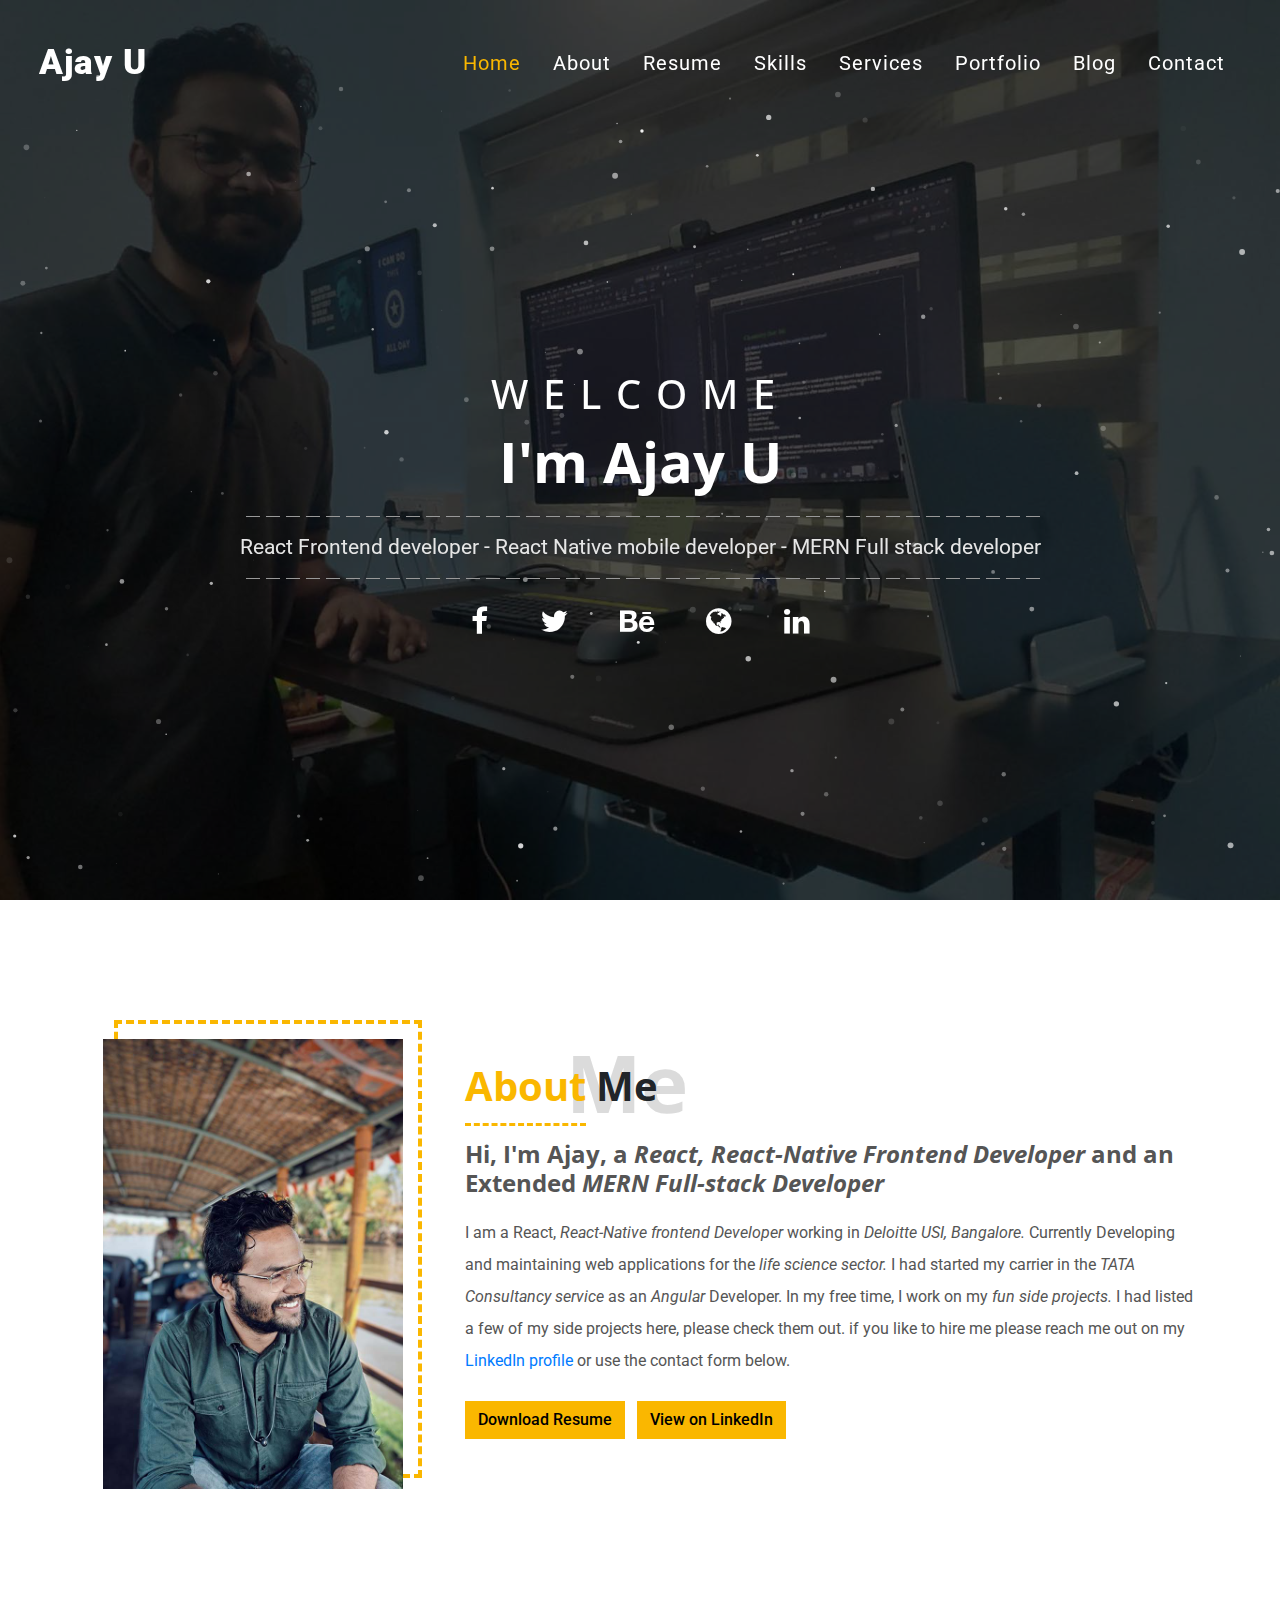
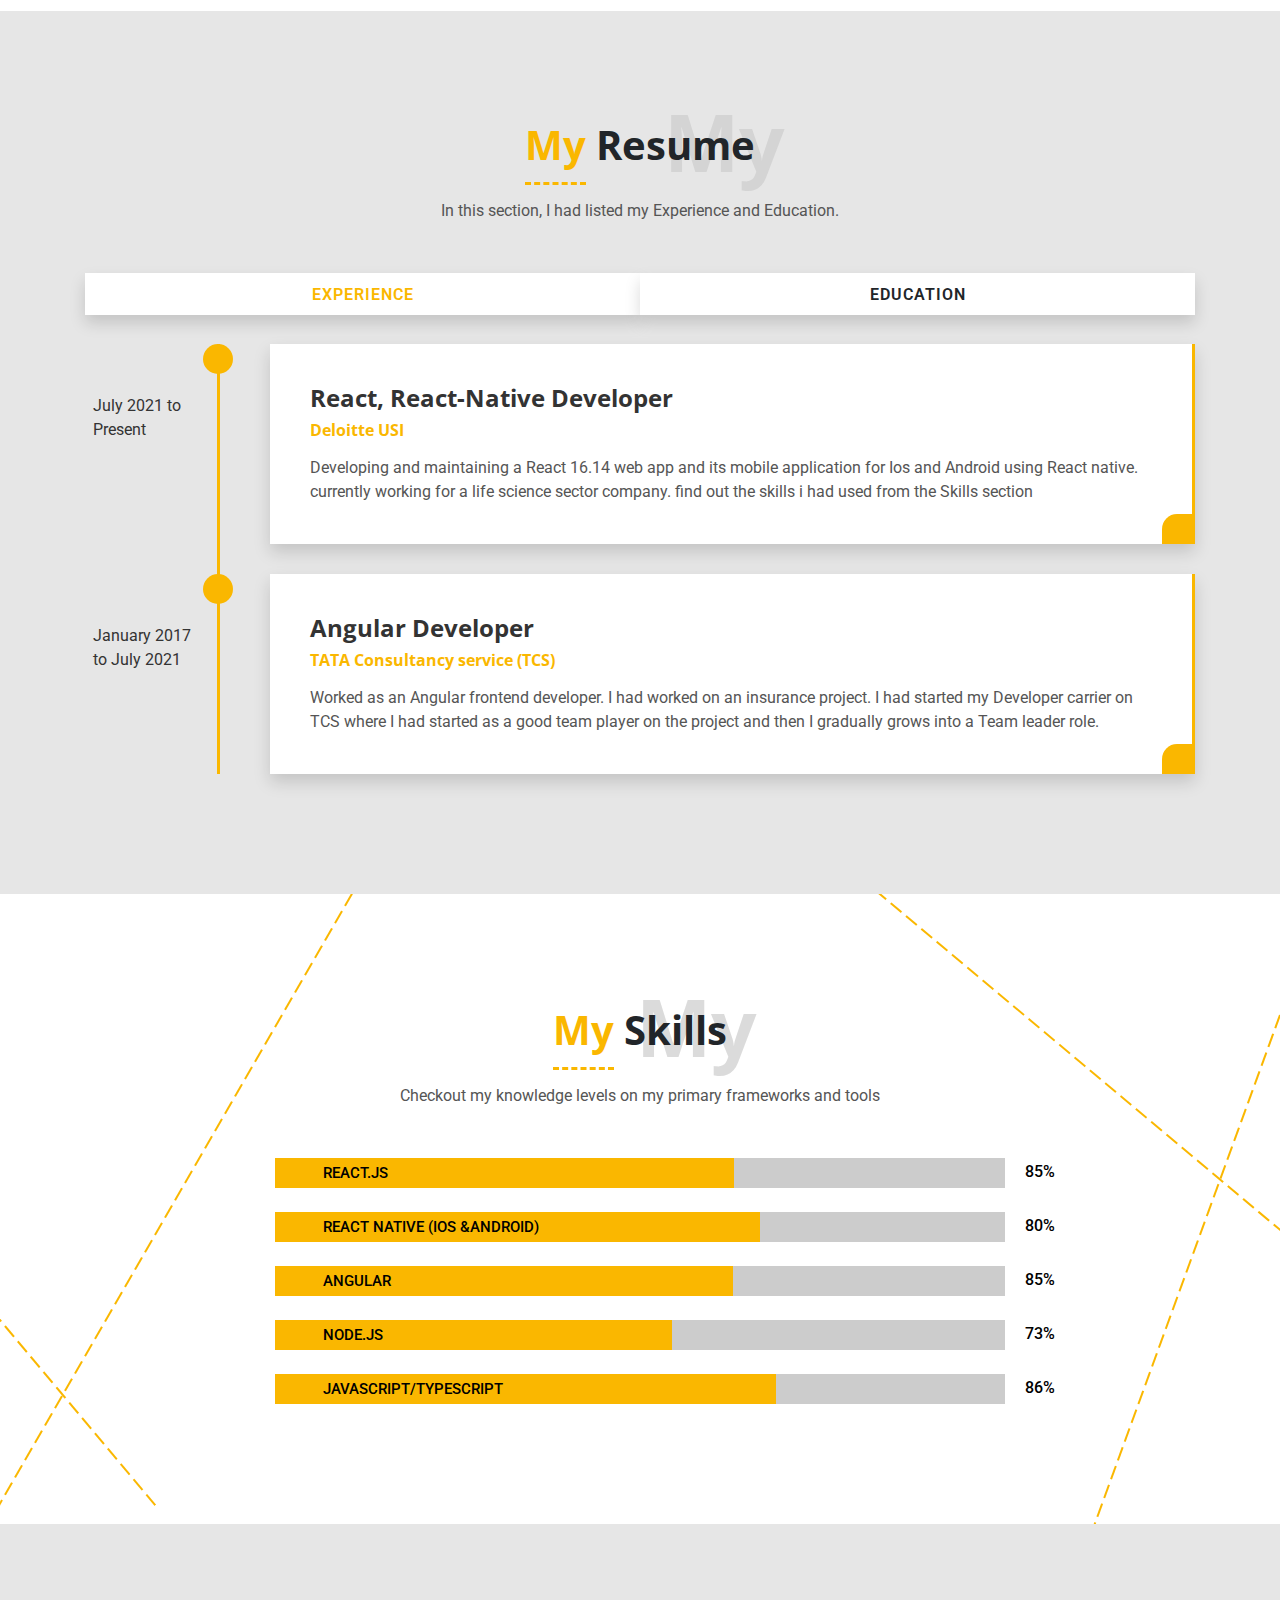
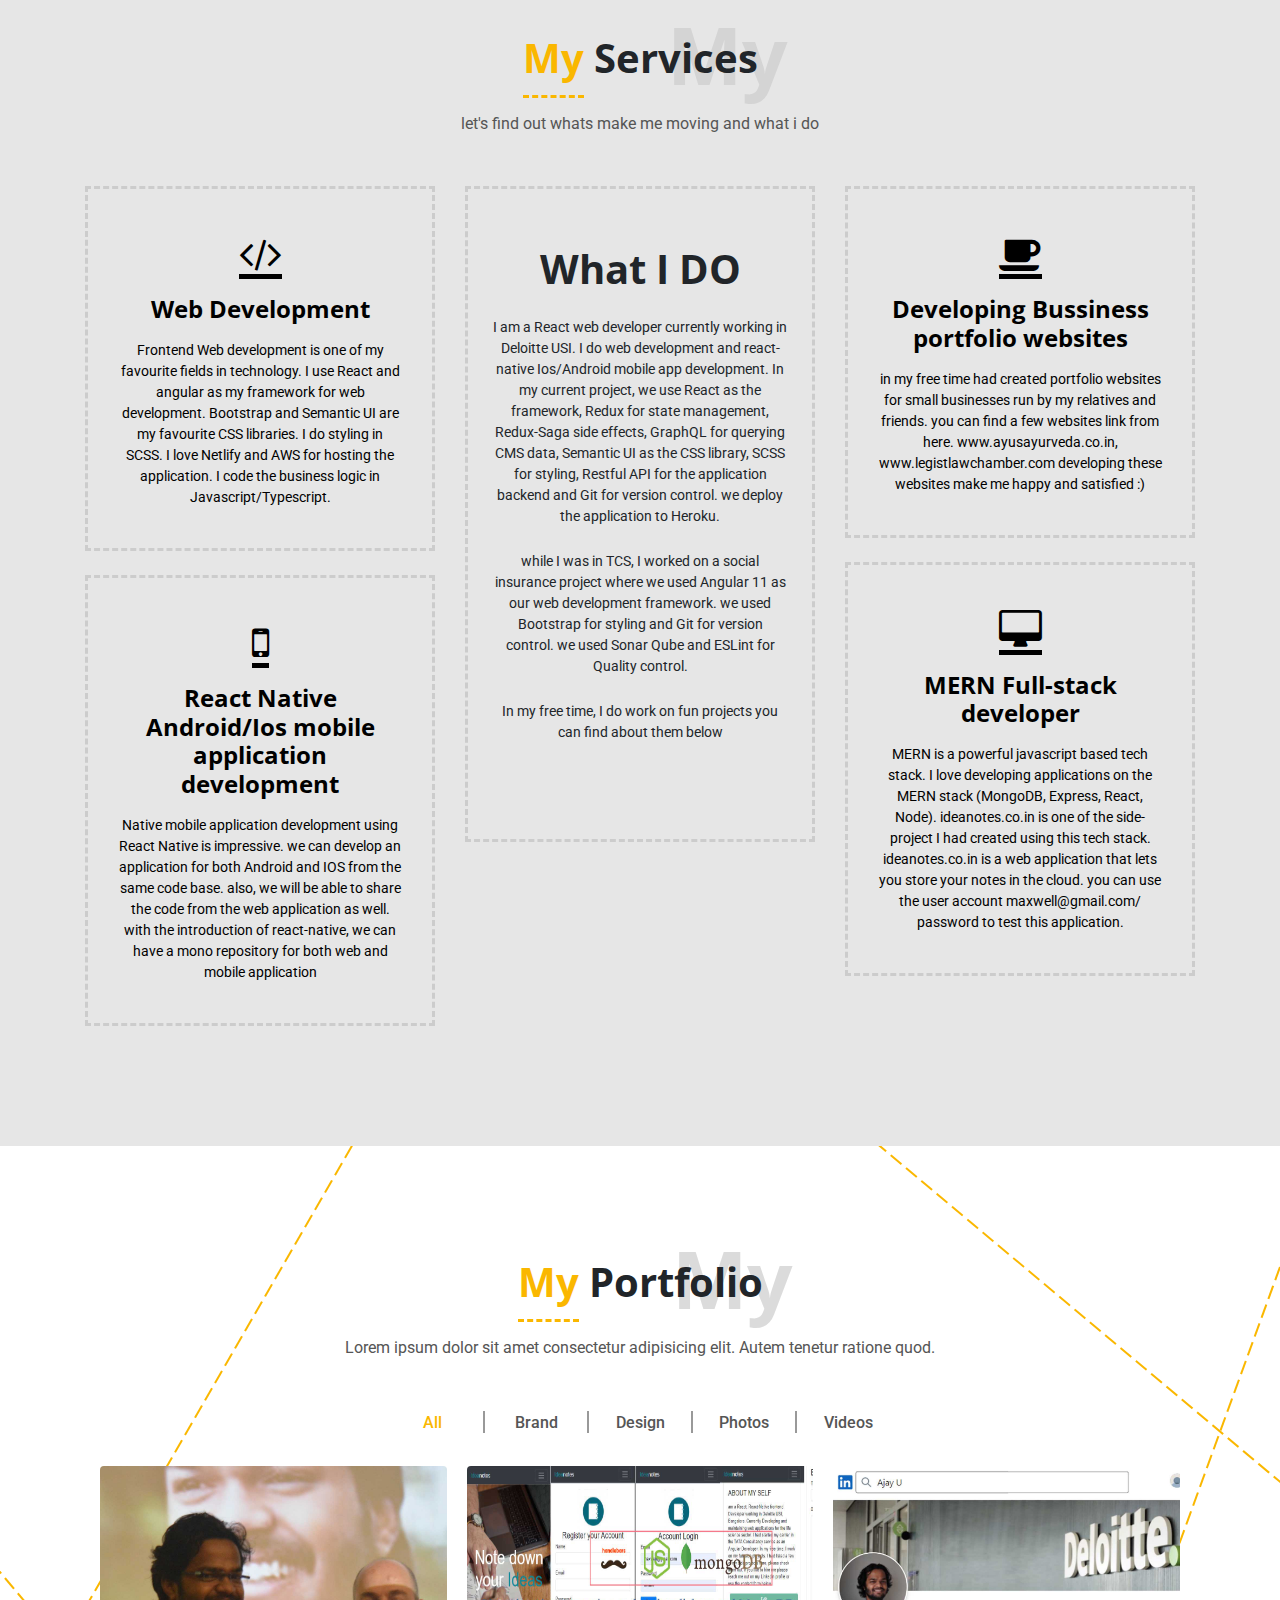
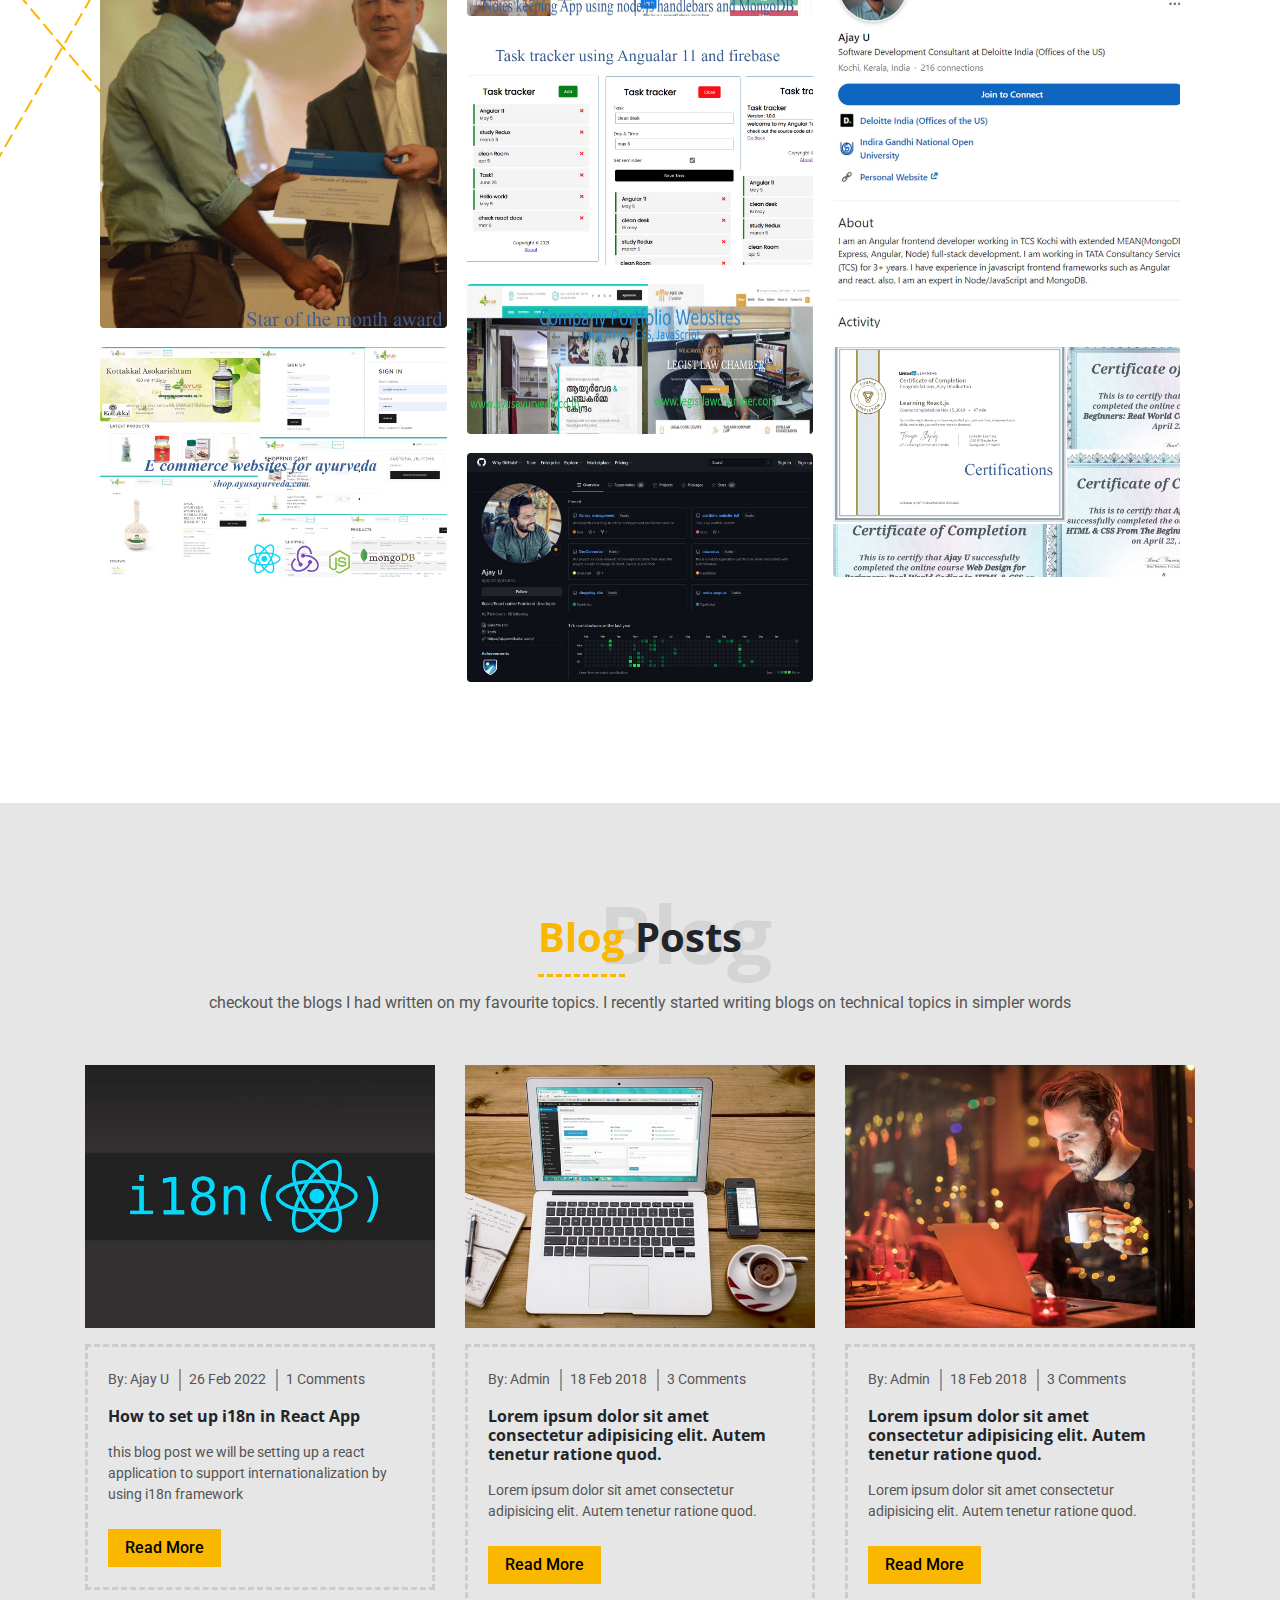
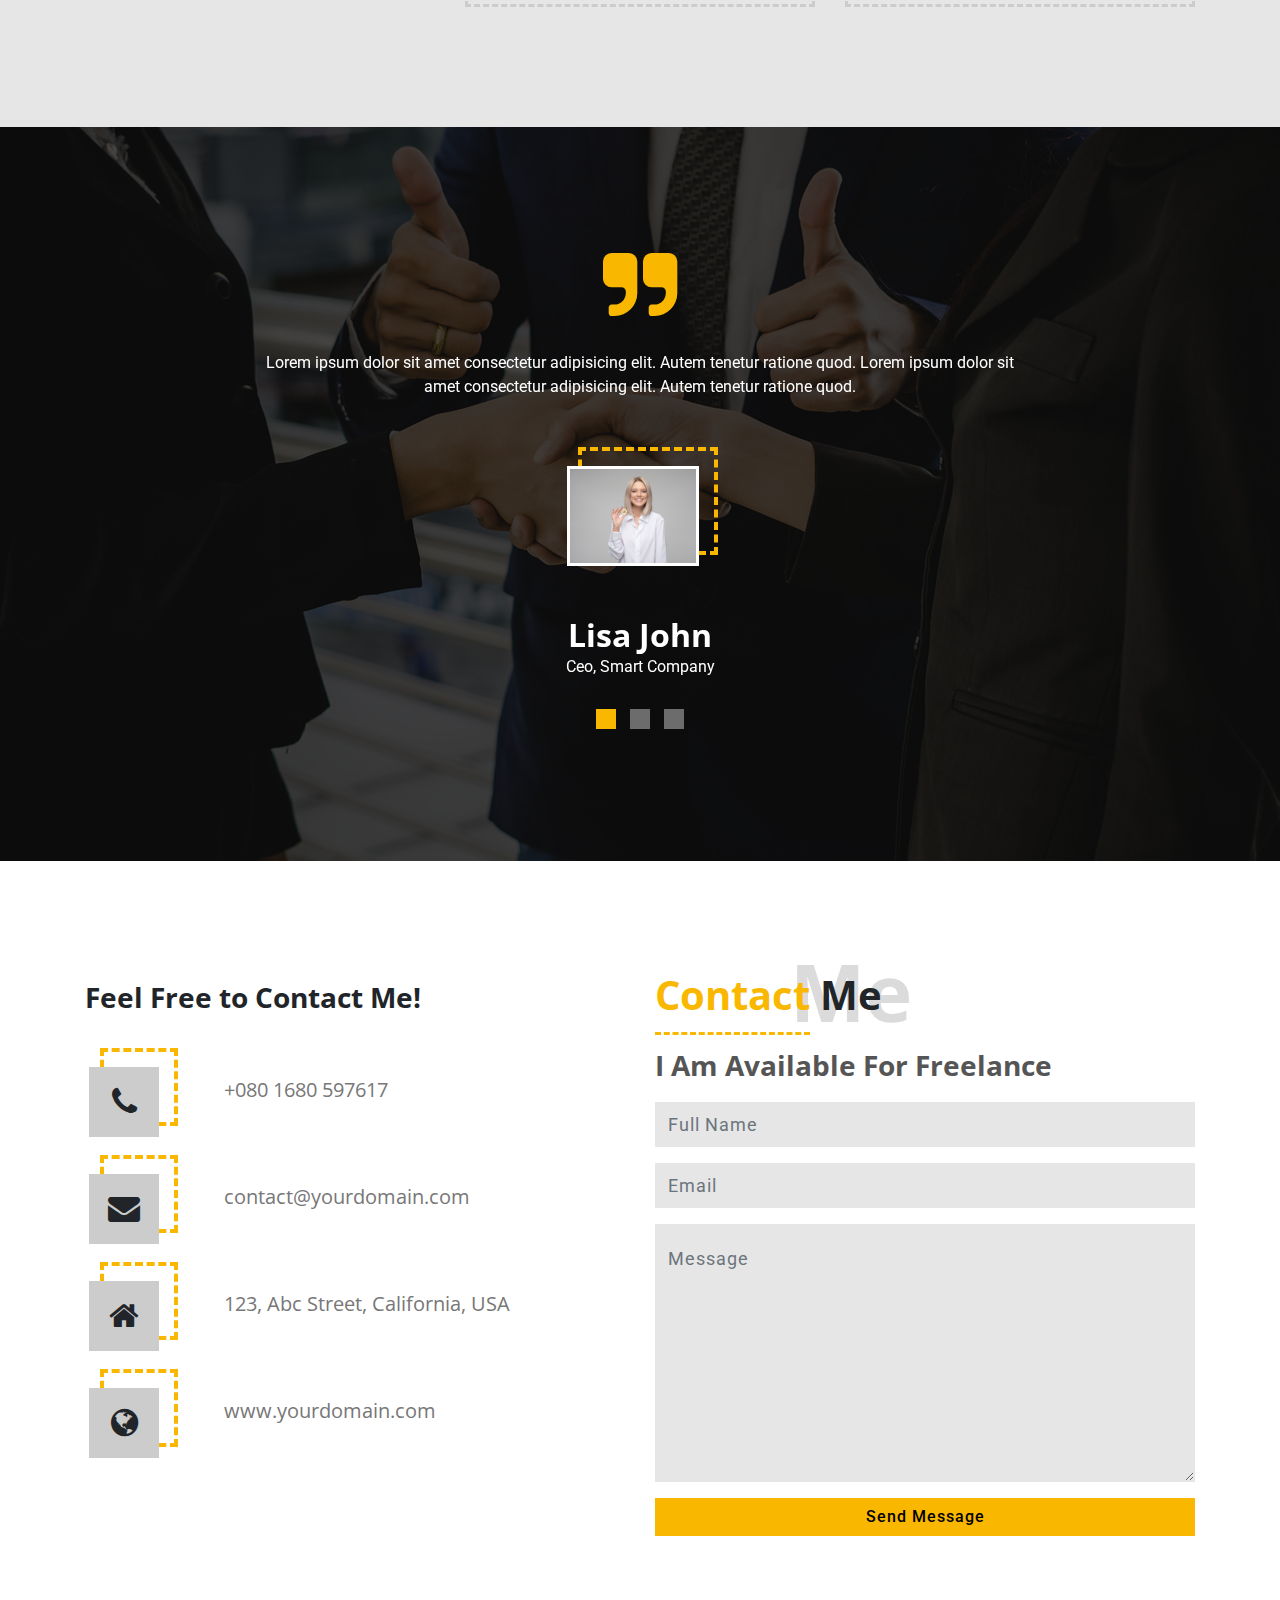
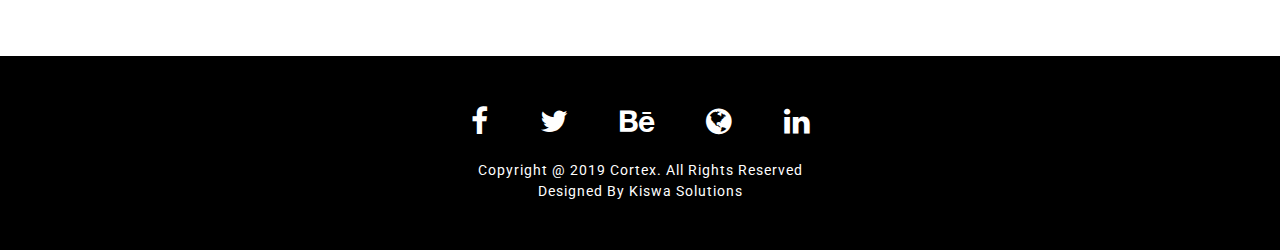
==== commit 6e5183c6: "gallery item updates" ====
--- a/index.html
+++ b/index.html
@@ -88,13 +88,7 @@
                             <a class="nav-link px-3 hover" href="#portfolio">Portfolio</a>
                         </li>
                         <li class="nav-item">
-                            <a class="nav-link px-3 hover" href="#team">Team</a>
-                        </li>
-                        <li class="nav-item">
                             <a class="nav-link px-3 hover" href="#blogs">Blog</a>
-                        </li>
-                        <li class="nav-item">
-                            <a class="nav-link px-3 hover" href="#pricing">Pricing</a>
                         </li>
                         <li class="nav-item">
                             <a class="nav-link px-3 hover" href="#contact">Contact</a>
@@ -542,7 +536,7 @@
                                             <div class="card-meta flex-centering text-center">
                                                 <div class="meta-texts sh-above text-white-persist fw-light">
                                                     <h3 class="fw-semi-bold primary-color">Star of the month</h3>
-                                                    <h6 class="mt-2 mb-3"></h6>
+                                                    <h6 class="mt-2 mb-3">While working for TCS</h6>
                                                     <a href="images/gallery1.jpg" title="image-1"
                                                         class="with-caption image-link"><span><i
                                                                 class="fa fa-plus"></i></span></a>
@@ -553,7 +547,8 @@
                                             <img src="images/gallery2.jpg" alt="gallery-image" class="img-fluid">
                                             <div class="card-meta flex-centering text-center">
                                                 <div class="meta-texts sh-above text-white-persist fw-light">
-                                                    <h3 class="fw-semi-bold primary-color">shop.ayusayurveda.co.in</h3>
+                                                    <h3 class="fw-semi-bold primary-color">
+                                                        <a href="http://shop.ayusayurveda.co.in/" class="primary-color-imp" target="blank"> shop.ayusayurveda.co.in</a></h3>
                                                     <h6 class="mt-2 mb-3">E-commerce Application</h6>
                                                     <a href="images/gallery2.jpg" title="image-2"
                                                         class="with-caption image-link"><span><i
@@ -565,7 +560,7 @@
                                             <img src="images/gallery3.jpg" alt="gallery-image" class="img-fluid">
                                             <div class="card-meta flex-centering text-center">
                                                 <div class="meta-texts sh-above text-white-persist fw-light">
-                                                    <h3 class="fw-semi-bold primary-color">ideanotes.co.in</h3>
+                                                    <h3 class="fw-semi-bold primary-color"><a href="https://www.ideanotes.co.in/" class="primary-color-imp" target="blank">ideanotes.co.in </a> </h3>
                                                     <h6 class="mt-2 mb-3">Note taking application</h6>
                                                     <a href="images/gallery3.jpg" title="image-3"
                                                         class="with-caption image-link"><span><i
@@ -577,7 +572,8 @@
                                             <img src="images/gallery2-1.jpg" alt="gallery-image" class="img-fluid">
                                             <div class="card-meta flex-centering text-center">
                                                 <div class="meta-texts sh-above text-white-persist fw-light">
-                                                    <h3 class="fw-semi-bold primary-color">Task tracker</h3>
+                                                    <h3 class="fw-semi-bold primary-color">
+                                                        <a href="https://angular-to-do-f35ef.web.app/" class="primary-color-imp" target="blank">Task tracker</a></h3>
                                                     <h6 class="mt-2 mb-3">Made using Angualar 11</h6>
                                                     <a href="images/gallery2-1.jpg" title="image-4"
                                                         class="with-caption image-link"><span><i
@@ -586,12 +582,14 @@
                                             </div><!-- end card-meta -->
                                         </div><!-- end card -->
                                         <div class="card border-0 filter all print web">
-                                            <img src="images/gallery3.jpg" alt="gallery-image" class="img-fluid">
+                                            <img src="images/company-portfolio.jpg" alt="gallery-image" class="img-fluid">
                                             <div class="card-meta flex-centering text-center">
                                                 <div class="meta-texts sh-above text-white-persist fw-light">
-                                                    <h3 class="fw-semi-bold primary-color">ideanotes.co.in</h3>
-                                                    <h6 class="mt-2 mb-3">Node taking application</h6>
-                                                    <a href="images/gallery3.jpg" title="image-5"
+                                                    <h3 class="fw-semi-bold primary-color">Company Portfolio websites</h3>
+                                                    <h6 class="mt-2 mb-3"> 
+                                                    visit <a href="https://www.ayusayurveda.co.in/" class="primary-color-imp" target="blank"> ayusayurveda.co.in</a> | <a href="https://www.legistlawchamber.com/" class="primary-color-imp" target="blank">legistlawchamber.com</a>
+                                                    </h6>
+                                                    <a href="images/company-portfolio.jpg" title="image-5"
                                                         class="with-caption image-link"><span><i
                                                                 class="fa fa-plus"></i></span></a>
                                                 </div><!-- end meta-texts -->
@@ -601,8 +599,9 @@
                                             <img src="images/gallery2-2.jpg" alt="gallery-image" class="img-fluid">
                                             <div class="card-meta flex-centering text-center">
                                                 <div class="meta-texts sh-above text-white-persist fw-light">
-                                                    <h3 class="fw-semi-bold primary-color">Project Title</h3>
-                                                    <h6 class="mt-2 mb-3">Category</h6>
+                                                    <h3 class="fw-semi-bold primary-color">
+                                                        <a href="https://github.com/ajayudayasanu/" class="primary-color-imp" target="blank">Git Hub Repo</a></h3>
+                                                    <h6 class="mt-2 mb-3">visit my Git hub repo to view all the source code for my listed projects  </h6>
                                                     <a href="images/gallery2-2.jpg" title="image-6"
                                                         class="with-caption image-link"><span><i
                                                                 class="fa fa-plus"></i></span></a>
@@ -613,8 +612,12 @@
                                             <img src="images/gallery1-1.jpg" alt="gallery-image" class="img-fluid">
                                             <div class="card-meta flex-centering text-center">
                                                 <div class="meta-texts sh-above text-white-persist fw-light">
-                                                    <h3 class="fw-semi-bold primary-color">Project Title</h3>
-                                                    <h6 class="mt-2 mb-3">Category</h6>
+                                                    <h3 class="fw-semi-bold primary-color"><a href="https://www.linkedin.com/in/ajayunnikuttan/" class="primary-color-imp" target="blank">Linkedin</a></h3>
+                                                    <h6 class="mt-2 mb-3">Connect with me through Linkedin 
+                                                        <a href="https://www.linkedin.com/in/ajayunnikuttan/" class="primary-color-imp" target="blank">
+                                                        @ajayunnikuttan
+                                                    </a>
+                                                    </h6>
                                                     <a href="images/gallery1-1.jpg" title="image-7"
                                                         class="with-caption image-link"><span><i
                                                                 class="fa fa-plus"></i></span></a>
@@ -625,8 +628,8 @@
                                             <img src="images/gallery2-3.jpg" alt="gallery-image" class="img-fluid">
                                             <div class="card-meta flex-centering text-center">
                                                 <div class="meta-texts sh-above text-white-persist fw-light">
-                                                    <h3 class="fw-semi-bold primary-color">Project Title</h3>
-                                                    <h6 class="mt-2 mb-3">Category</h6>
+                                                    <h3 class="fw-semi-bold primary-color">Certifications</h3>
+                                                    <h6 class="mt-2 mb-3">View my certifications on latest web technologies </h6>
                                                     <a href="images/gallery2-3.jpg" title="image-8"
                                                         class="with-caption image-link"><span><i
                                                                 class="fa fa-plus"></i></span></a>
@@ -662,8 +665,7 @@
                         <h1 class="sh-above2 position-relative"><span
                                 class="heading-border primary-color-border primary-color">Blog</span> Posts</h1>
                     </div><!-- end heading -->
-                    <p class="text-black-5 para-margin">Lorem ipsum dolor sit amet consectetur adipisicing elit. Autem
-                        tenetur ratione quod.
+                    <p class="text-black-5 para-margin">checkout the blogs I had written on my favourite topics. I recently started writing blogs on technical topics in simpler words
                     </p>
                 </div><!-- end column -->
             </div><!-- end row -->
@@ -675,19 +677,20 @@
 
                             <ul class="list-inline date text-black-5">
                                 <li class="list-inline-item right-border pl-0">
-                                    <p>By: Admin</p>
+                                    <p>By: Ajay U</p>
                                 </li>
                                 <li class="list-inline-item right-border">
-                                    <p>18 Feb 2018</p>
+                                    <p>26 Feb 2022</p>
                                 </li>
                                 <li class="list-inline-item right-border border-unset">
-                                    <p>3 Comments</p>
+                                    <p>1 Comments</p>
                                 </li>
                             </ul>
-                            <h6 class="my-3">Lorem ipsum dolor sit amet consectetur adipisicing elit. Autem tenetur
-                                ratione quod.</h6>
-                            <p class="text-black-5">Lorem ipsum dolor sit amet consectetur adipisicing elit. Autem
-                                tenetur ratione quod.</p>
+                            <h6 class="my-3">How to set up i18n in React App</h6>
+                            <p class="text-black-5">this blog post we will be 
+                                setting up a react application to support 
+                                internationalization by using i18n framework
+                            </p>
                             <a href="blog-post.html"
                                 class="btn bg-primary-color on-bg-color bg-primary-borderh br0 mt-4 px-3">Read
                                 More</a>
--- a/css/style.css
+++ b/css/style.css
@@ -910,4 +910,10 @@
     background-size: cover;
     background-position: 50% 50%;
     z-index: 1;
+}
+
+/*-----custom css------------*/
+
+.primary-color-imp{
+    color: #fab700 !important;
 }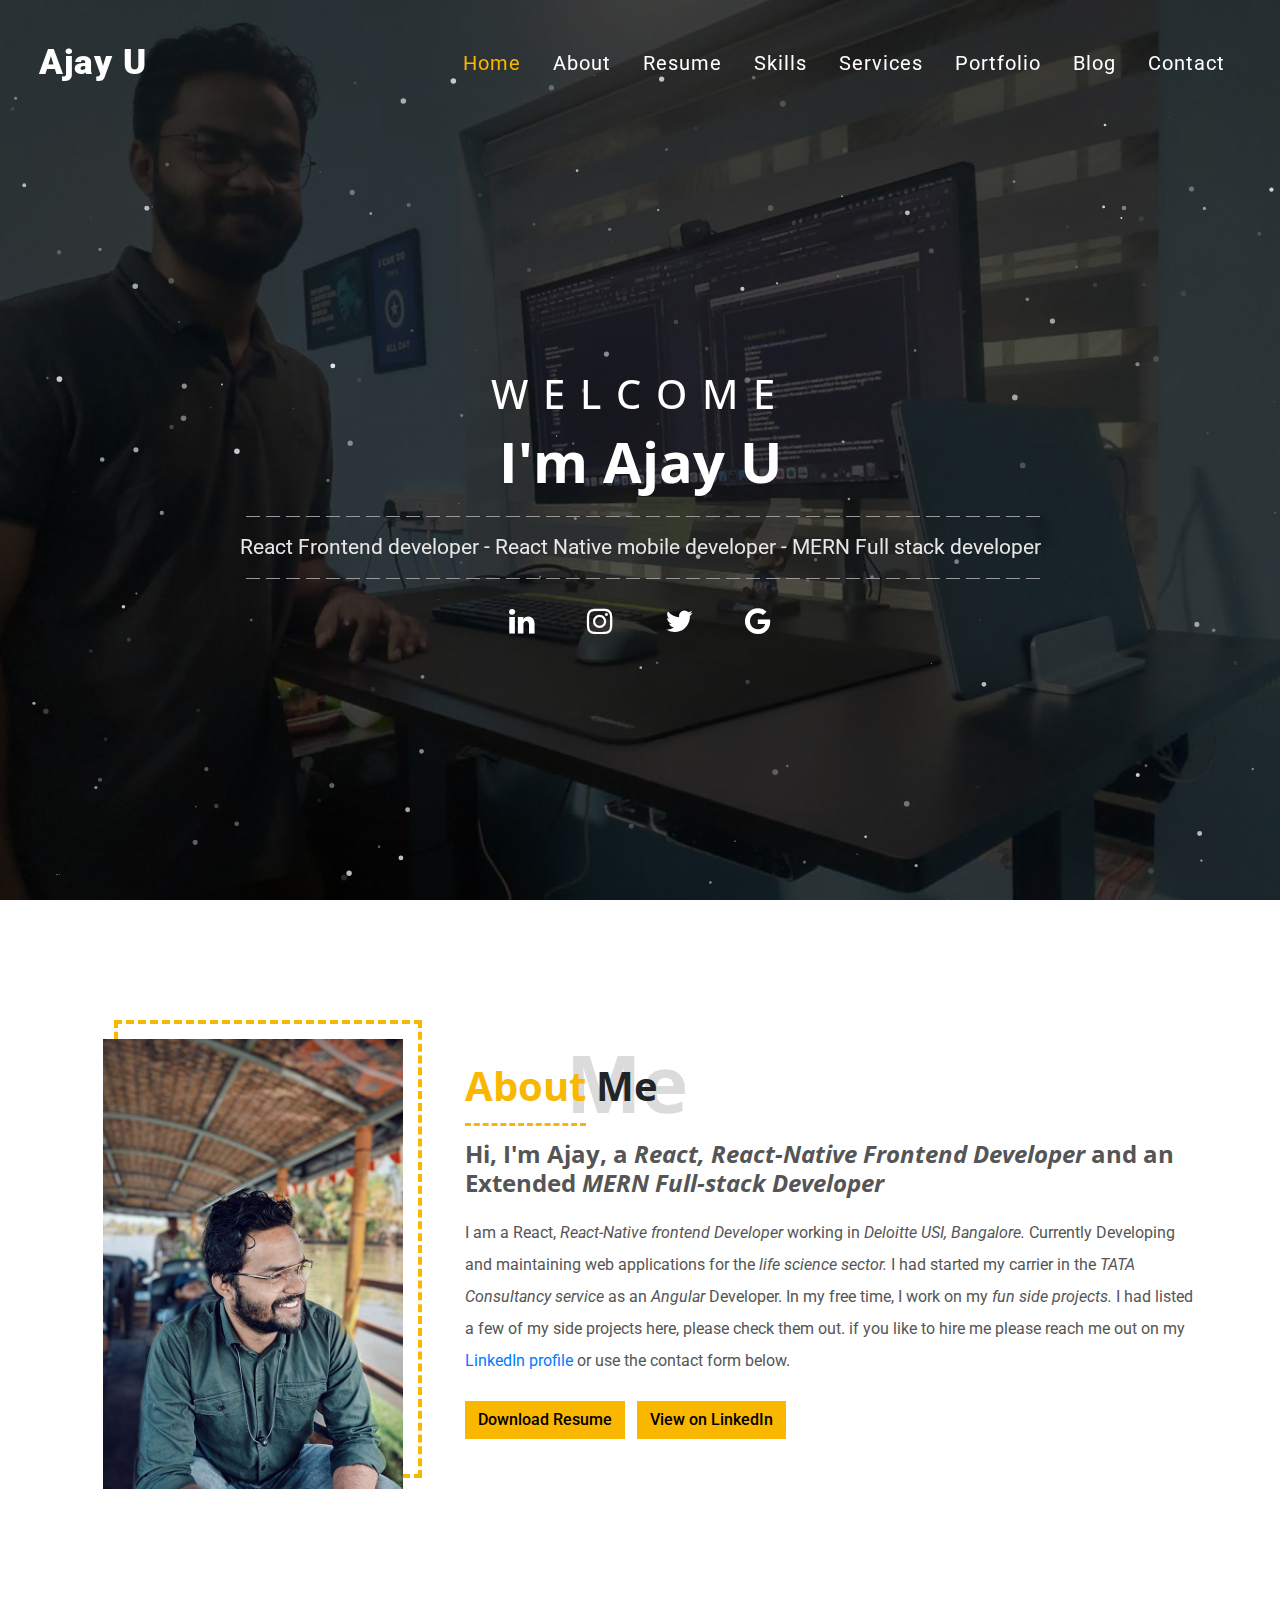
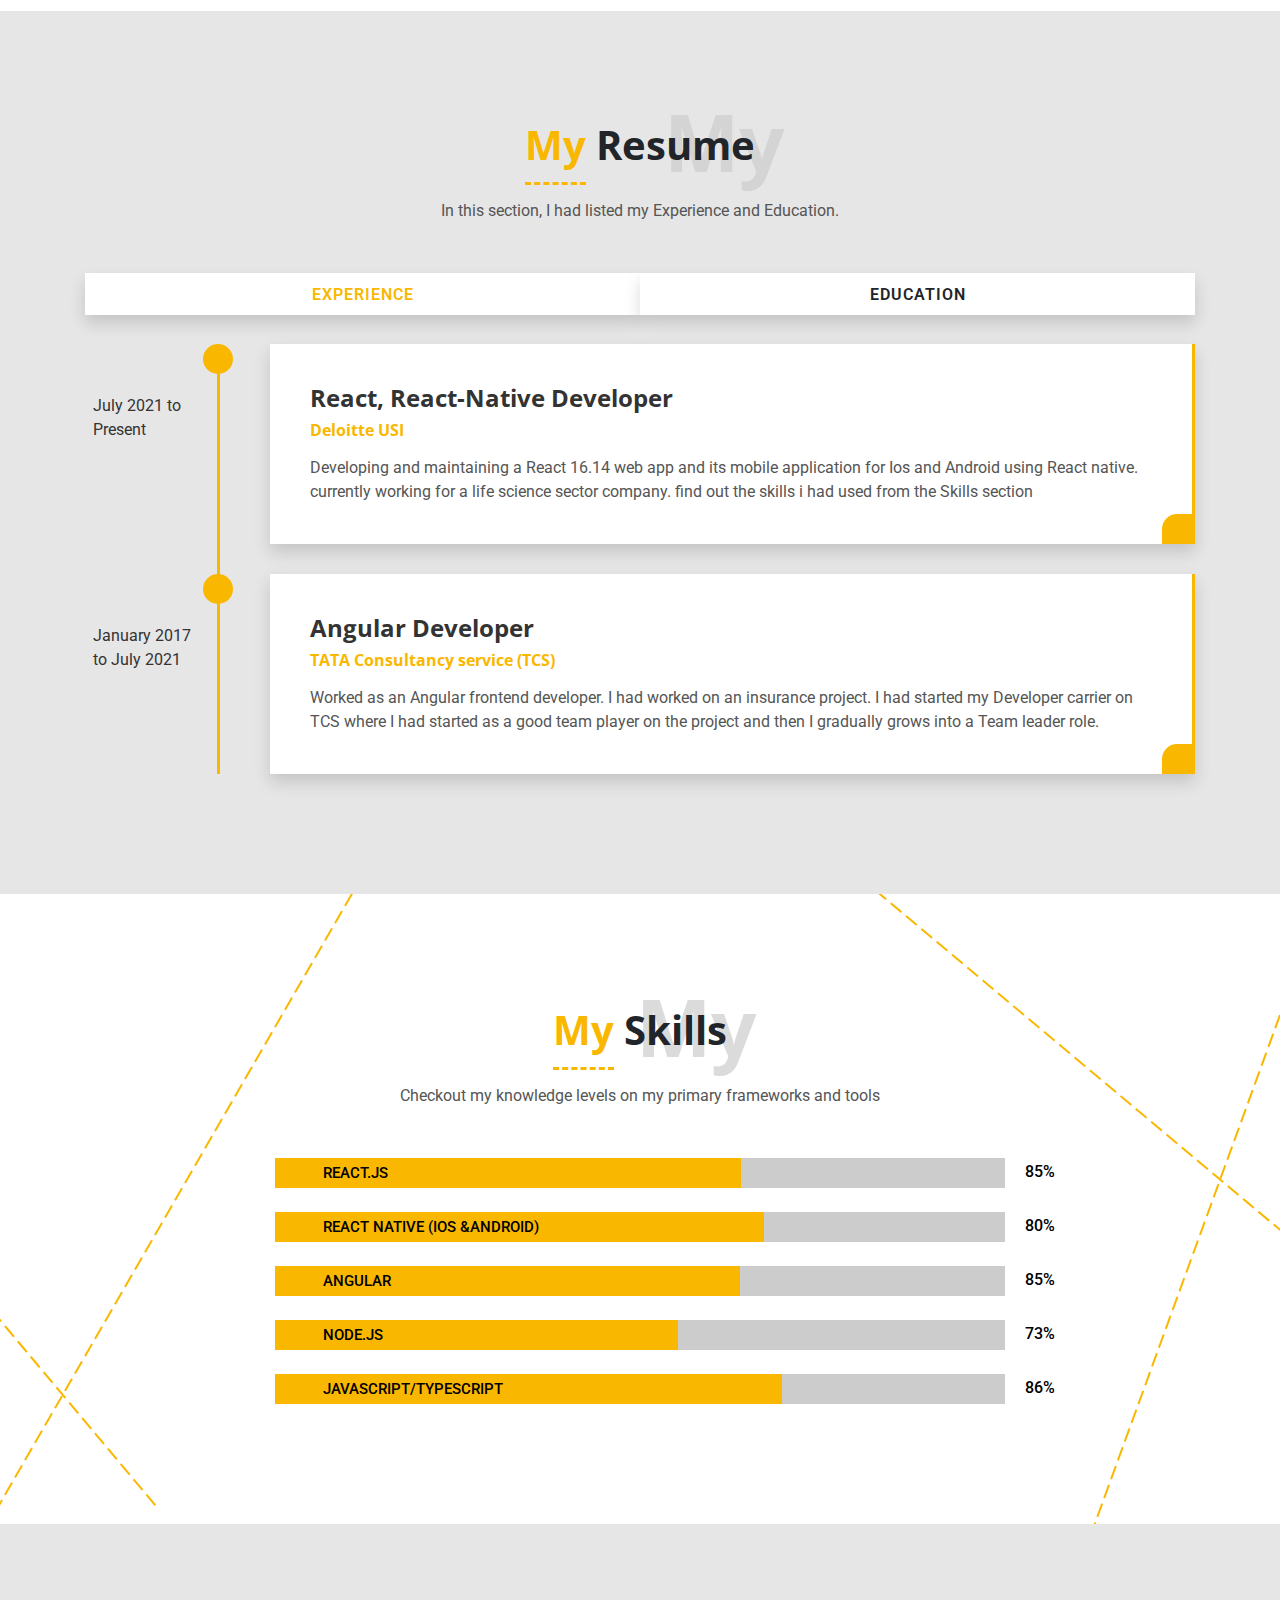
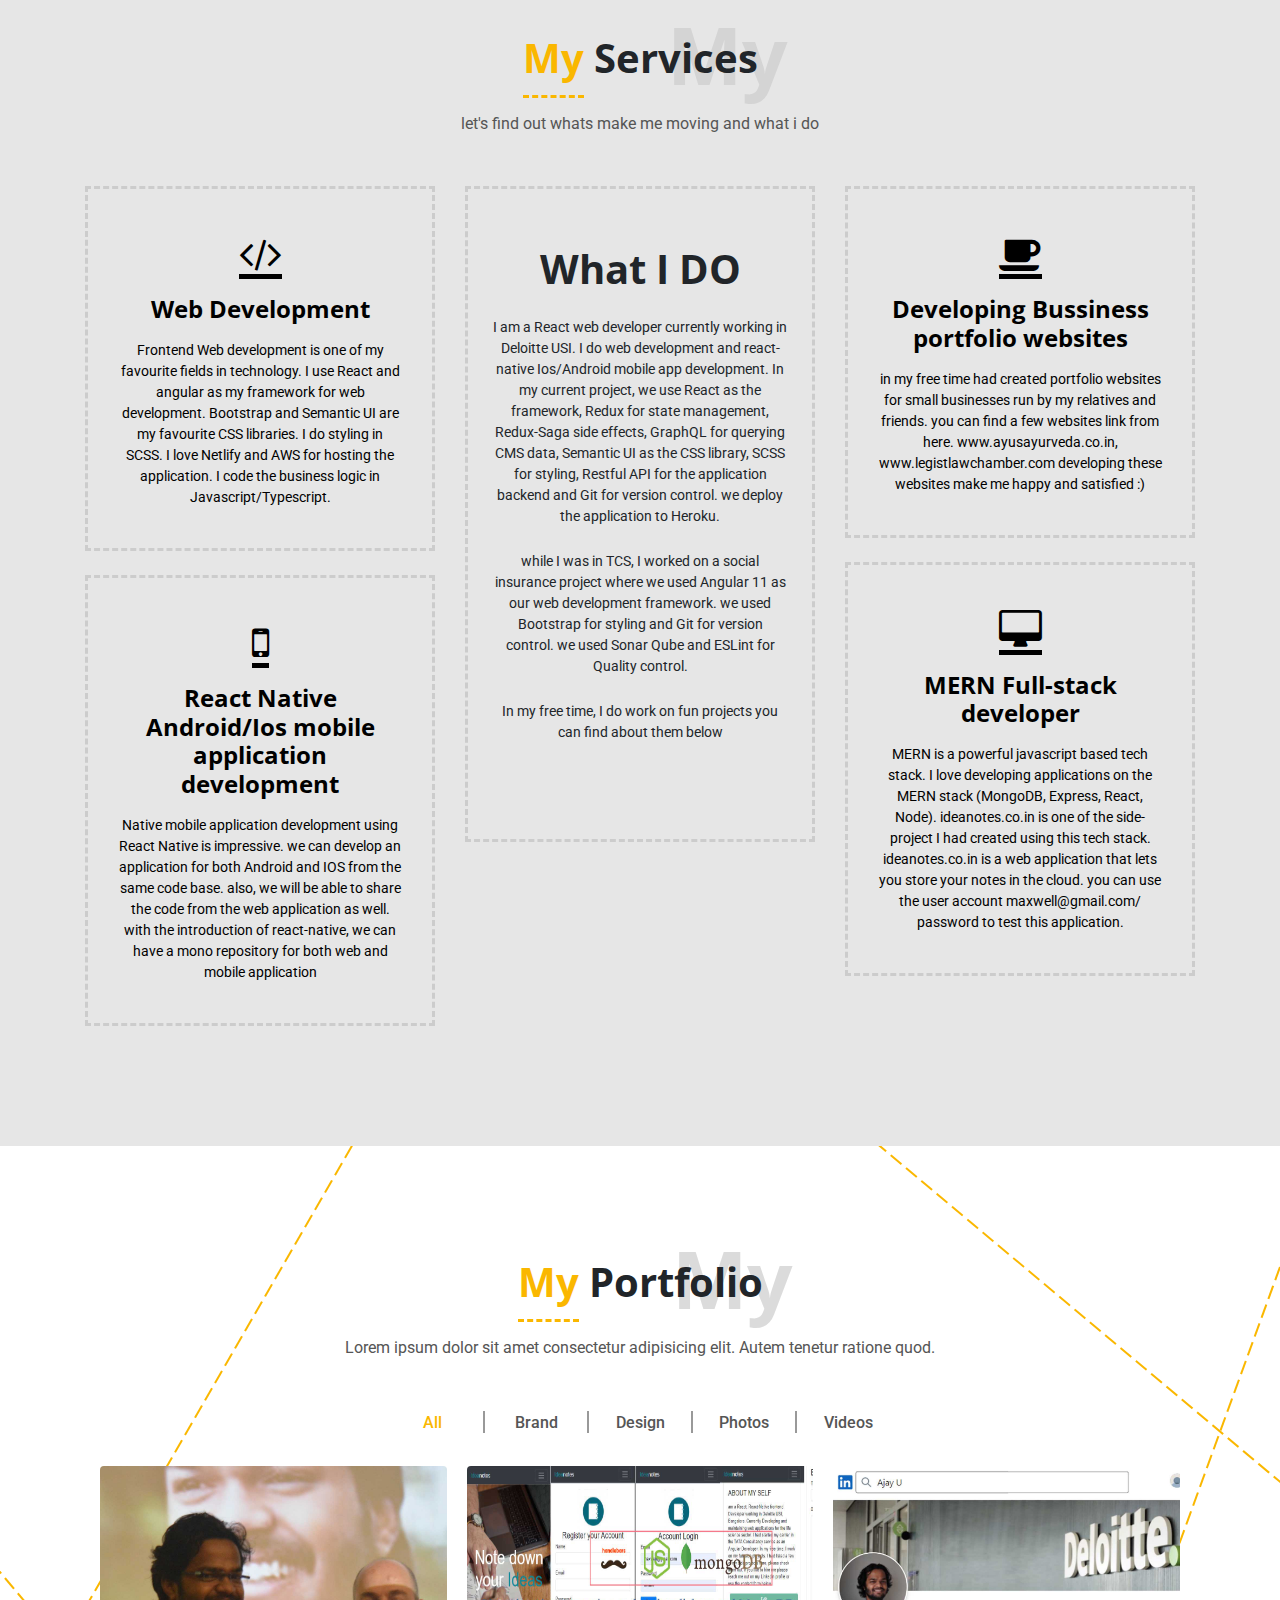
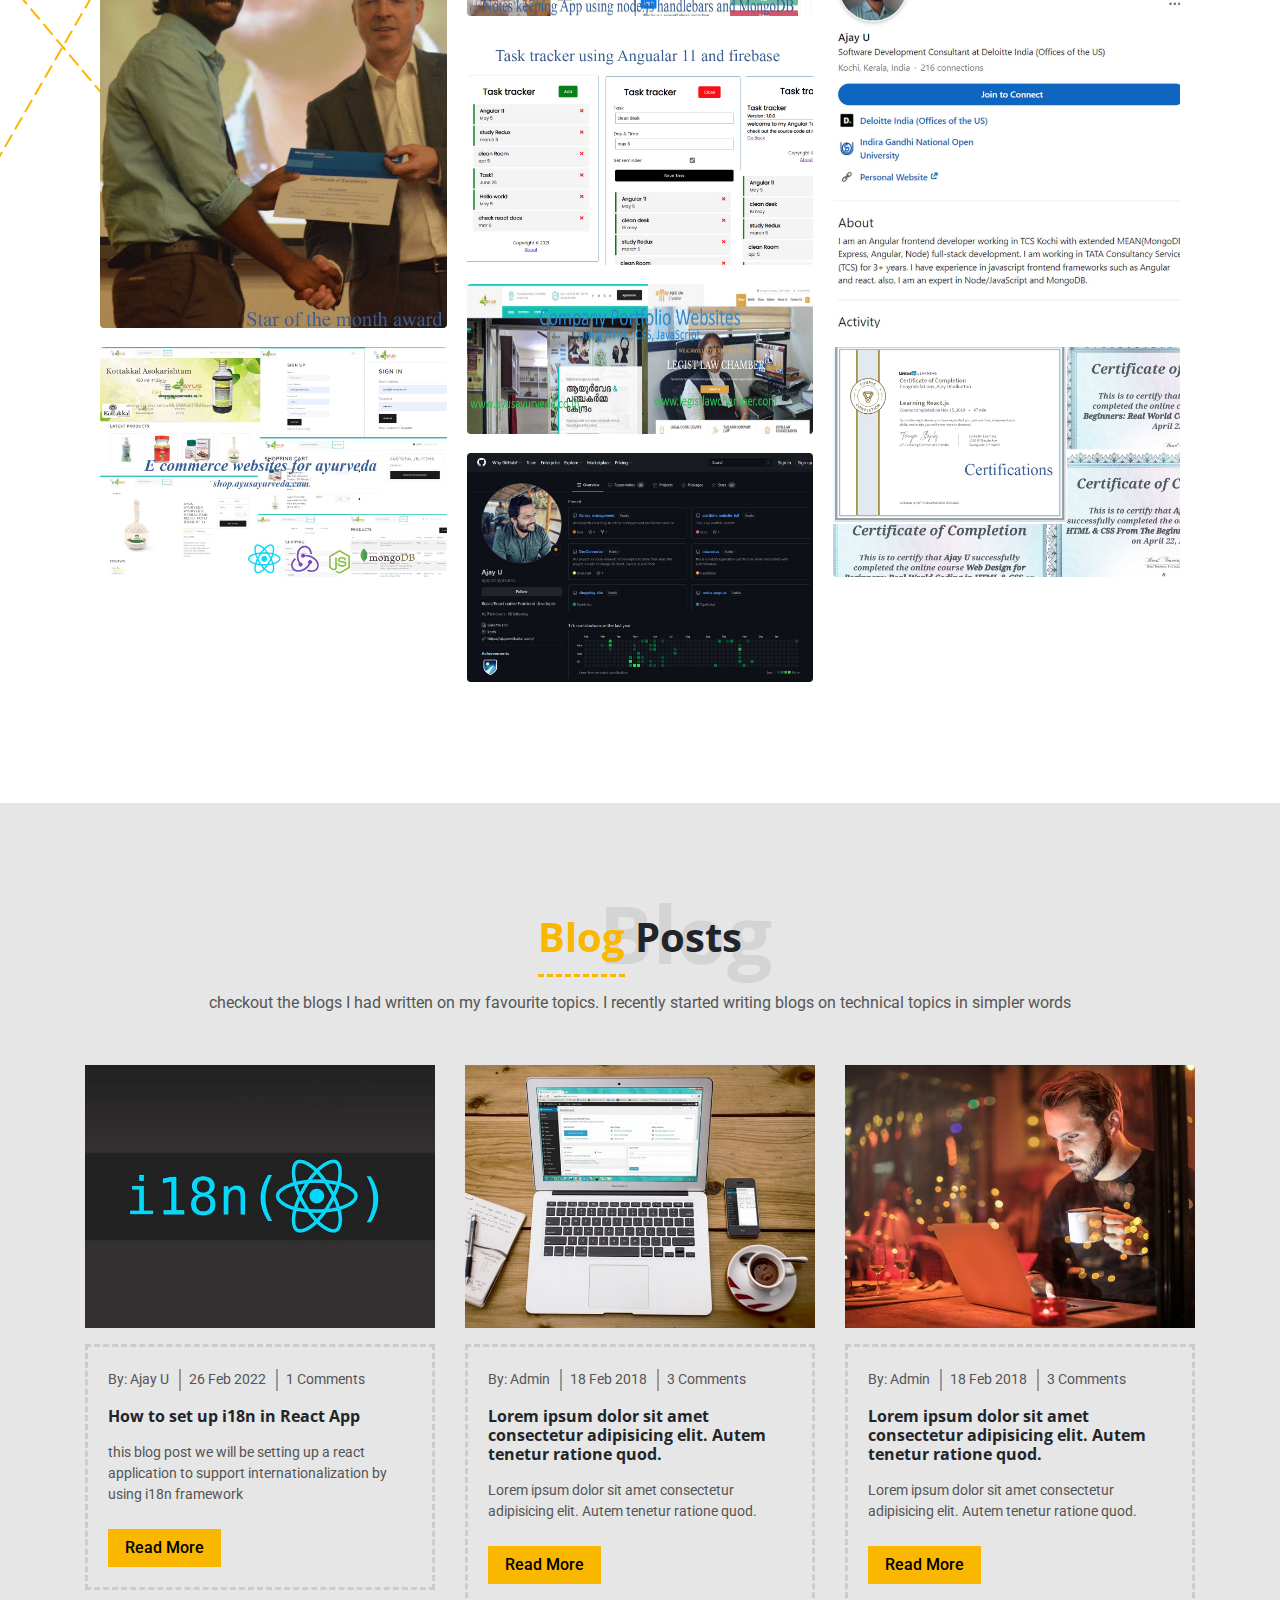
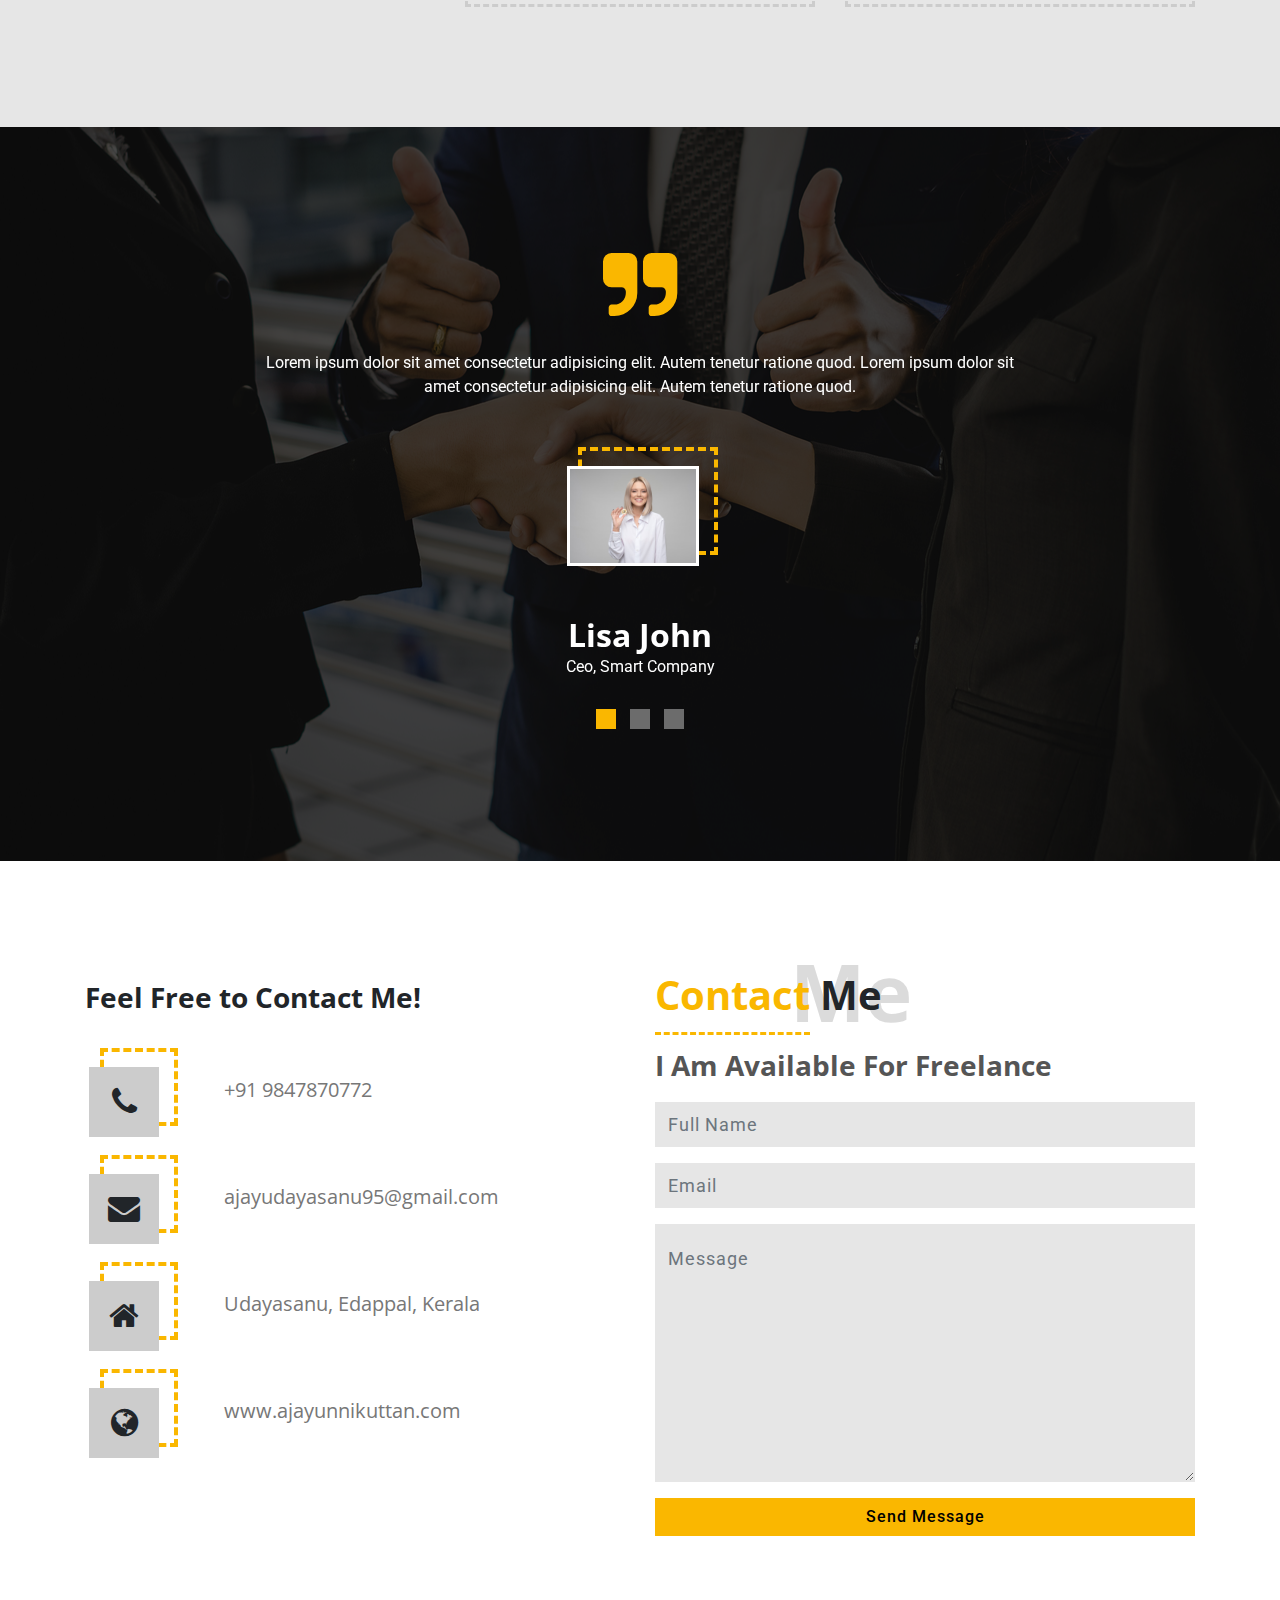
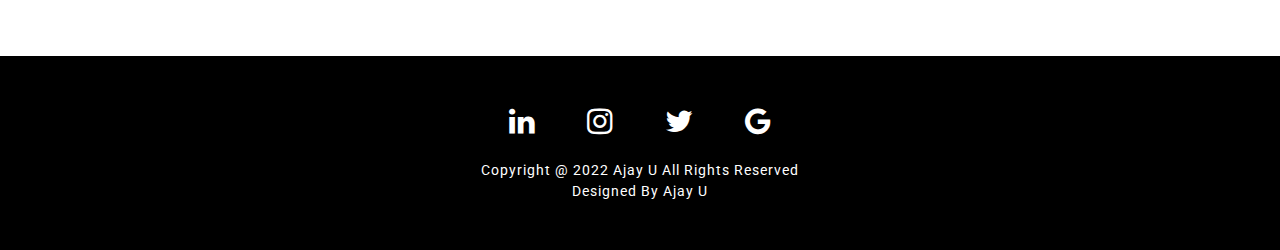
==== commit f8823c29: "social links and contact info updated" ====
--- a/index.html
+++ b/index.html
@@ -128,20 +128,17 @@
                                 </div>
 
                                 <ul class="list-unstyled list-inline social text-white-persist primary-colorh">
-                                    <li class="list-inline-item"><a href="#" class="hover"><i
-                                                class="fa fa-facebook-f"></i></a></li>
-                                    <li class="list-inline-item"><a href="#" class="hover"><i
+                                    <li class="list-inline-item"><a href="https://www.linkedin.com/in/ajayunnikuttan/" target="blank" class="hover"><i
+                                        class="fa fa-linkedin"></i></a>
+                                     </li>
+                                    <li class="list-inline-item"><a href="https://www.instagram.com/ajay_udayasanu/" target="blank" class="hover"><i
+                                                class="fa fa-instagram"></i></a></li>
+                                    <li class="list-inline-item"><a href="https://twitter.com/ajayudayasanu" target="blank" class="hover"><i
                                                 class="fa fa-twitter"></i></a>
                                     </li>
-                                    <li class="list-inline-item"><a href="#" class="hover"><i
-                                                class="fa fa-behance"></i></a>
-                                    </li>
-                                    <li class="list-inline-item"><a href="#" class="hover"><i
-                                                class="fa fa-globe"></i></a>
-                                    </li>
-                                    <li class="list-inline-item"><a href="#" class="hover"><i
-                                                class="fa fa-linkedin"></i></a>
-                                    </li>
+                                    <li class="list-inline-item"><a href="https://meet.google.com/dqf-uvpm-xpq" target="blank" class="hover"><i
+                                        class="fa fa-google"></i></a>
+                                    </li>                                                         
                                 </ul>
 
                             </div><!-- end first-page-text-headings -->
@@ -857,7 +854,7 @@
                             </div><!-- end column -->
                             <div class="col flex-centeringv text-black-7 center-responsive">
                                 <div class="text mb-2 ml-sm-3">
-                                    <h5>+080 1680 597617</h5>
+                                   <h5><a href="tel:+91 9847870772" class="secondary-color-imp">+91 9847870772</a></h5>
                                 </div><!-- end text -->
                             </div><!-- end column -->
                         </div><!-- end row -->
@@ -875,7 +872,7 @@
                             </div><!-- end column -->
                             <div class="col flex-centeringv text-black-7 center-responsive">
                                 <div class="text mb-2 ml-sm-3">
-                                    <h5>contact@yourdomain.com</h5>
+                                    <h5><a  href="mailto:ajayudayasanu95@gmail.com" class="secondary-color-imp">ajayudayasanu95@gmail.com</a></h5>
                                 </div><!-- end text -->
                             </div><!-- end column -->
                         </div><!-- end row -->
@@ -893,7 +890,7 @@
                             </div><!-- end column -->
                             <div class="col flex-centeringv text-black-7 center-responsive">
                                 <div class="text mb-2 ml-sm-3">
-                                    <h5>123, Abc Street, California, USA</h5>
+                                    <h5>Udayasanu, Edappal, Kerala</h5>
                                 </div><!-- end text -->
                             </div><!-- end column -->
                         </div><!-- end row -->
@@ -911,7 +908,7 @@
                             </div><!-- end column -->
                             <div class="col flex-centeringv text-black-7 center-responsive">
                                 <div class="text mb-2 ml-sm-3">
-                                    <h5>www.yourdomain.com</h5>
+                                    <h5>www.ajayunnikuttan.com</h5>
                                 </div><!-- end text -->
                             </div><!-- end column -->
                         </div><!-- end row -->
@@ -966,19 +963,20 @@
             <div class="row">
                 <div class="col text-center text-white">
                     <ul class="list-unstyled list-inline social primary-colorh">
-                        <li class="list-inline-item mb-0"><a href="#" class="hover"><i class="fa fa-facebook-f"></i></a>
+                        <li class="list-inline-item"><a href="https://www.linkedin.com/in/ajayunnikuttan/" target="blank" class="hover"><i
+                            class="fa fa-linkedin"></i></a>
+                         </li>
+                        <li class="list-inline-item"><a href="https://www.instagram.com/ajay_udayasanu/" target="blank" class="hover"><i
+                                    class="fa fa-instagram"></i></a></li>
+                        <li class="list-inline-item"><a href="https://twitter.com/ajayudayasanu" target="blank" class="hover"><i
+                                    class="fa fa-twitter"></i></a>
                         </li>
-                        <li class="list-inline-item mb-0"><a href="#" class="hover"><i class="fa fa-twitter"></i></a>
-                        </li>
-                        <li class="list-inline-item mb-0"><a href="#" class="hover"><i class="fa fa-behance"></i></a>
-                        </li>
-                        <li class="list-inline-item mb-0"><a href="#" class="hover"><i class="fa fa-globe"></i></a>
-                        </li>
-                        <li class="list-inline-item mb-0"><a href="#" class="hover"><i class="fa fa-linkedin"></i></a>
-                        </li>
+                        <li class="list-inline-item"><a href="https://meet.google.com/dqf-uvpm-xpq" target="blank" class="hover"><i
+                            class="fa fa-google"></i></a>
+                        </li> 
                     </ul>
-                    <p class="text-capitalize lsp1">Copyright @ 2019 Cortex. All rights reserved</p>
-                    <p class="text-capitalize lsp1">Designed by Kiswa Solutions</p>
+                    <p class="text-capitalize lsp1">Copyright @ 2022 Ajay U All rights reserved</p>
+                    <p class="text-capitalize lsp1">Designed by Ajay U</p>
                 </div><!-- end column -->
             </div><!-- end row -->
         </div><!-- end container -->
--- a/css/style.css
+++ b/css/style.css
@@ -916,4 +916,8 @@
 
 .primary-color-imp{
     color: #fab700 !important;
+}
+
+.secondary-color-imp{
+    color: #777 !important;
 }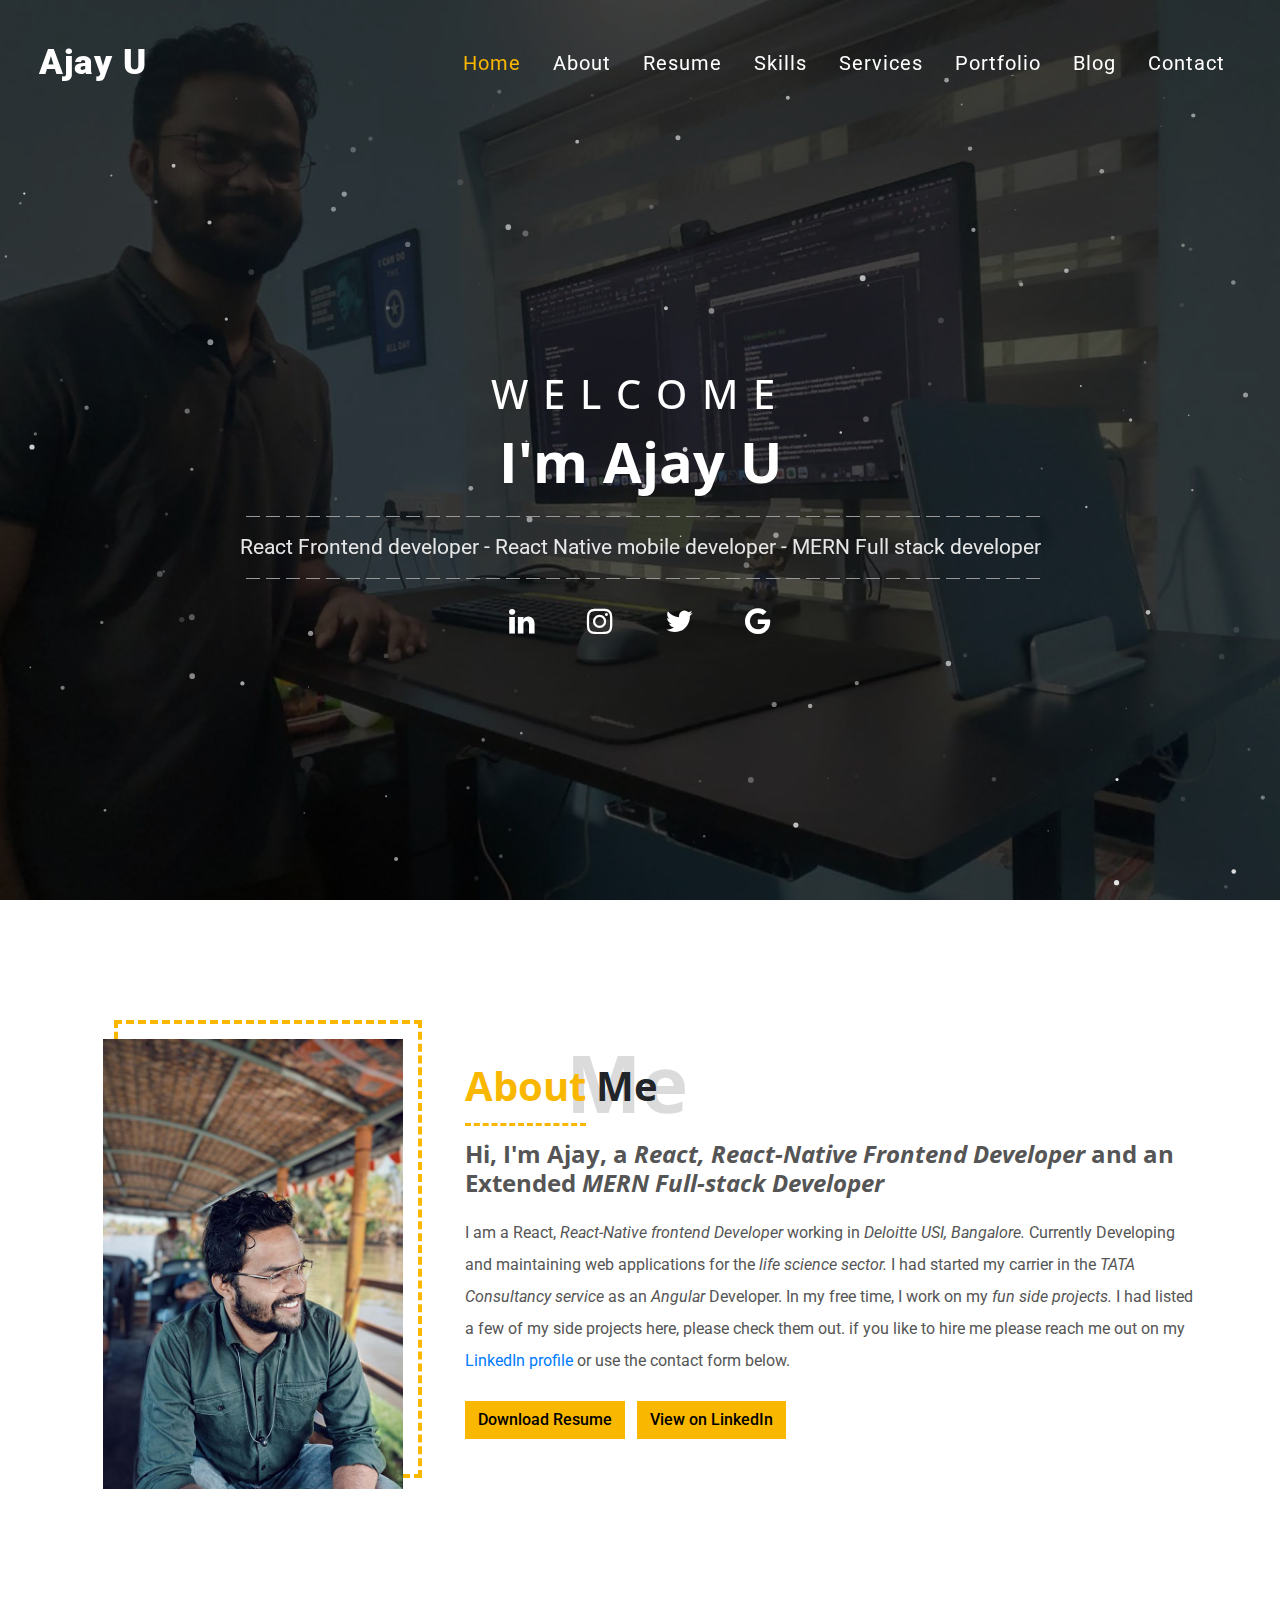
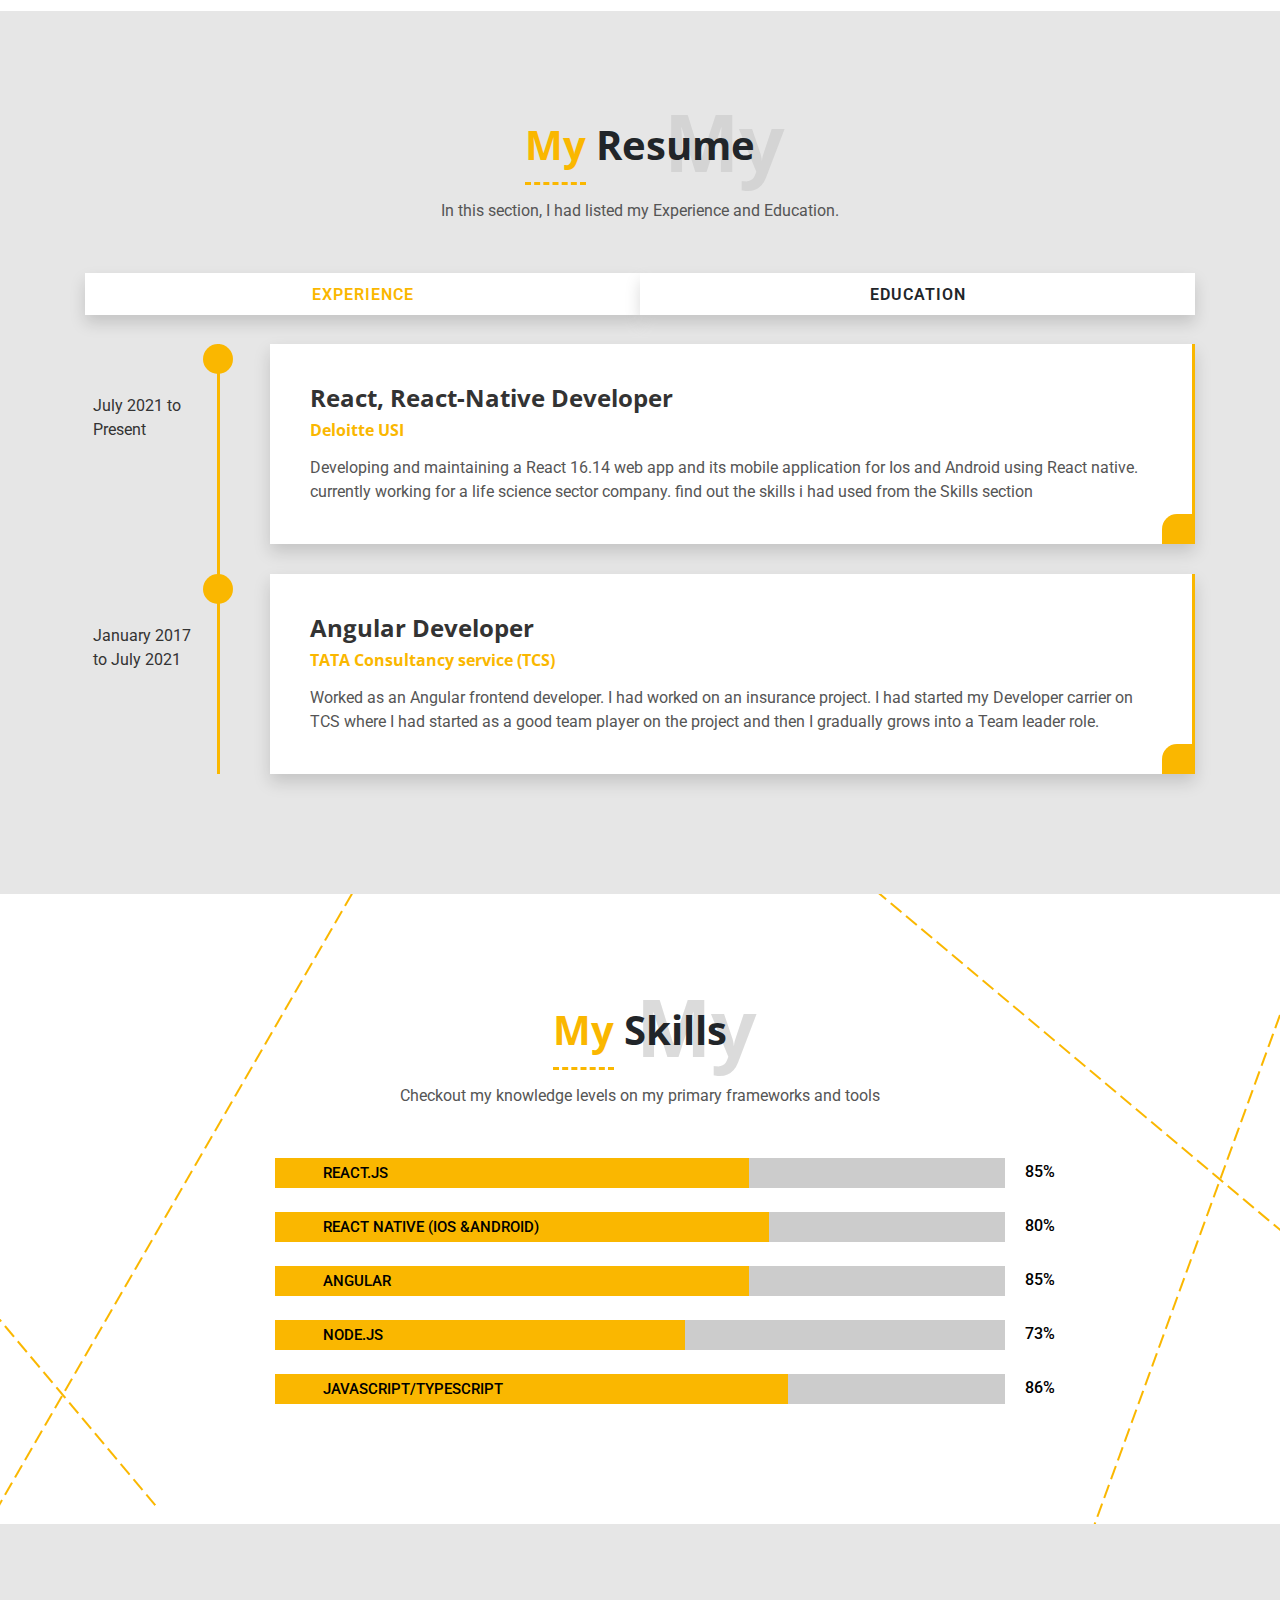
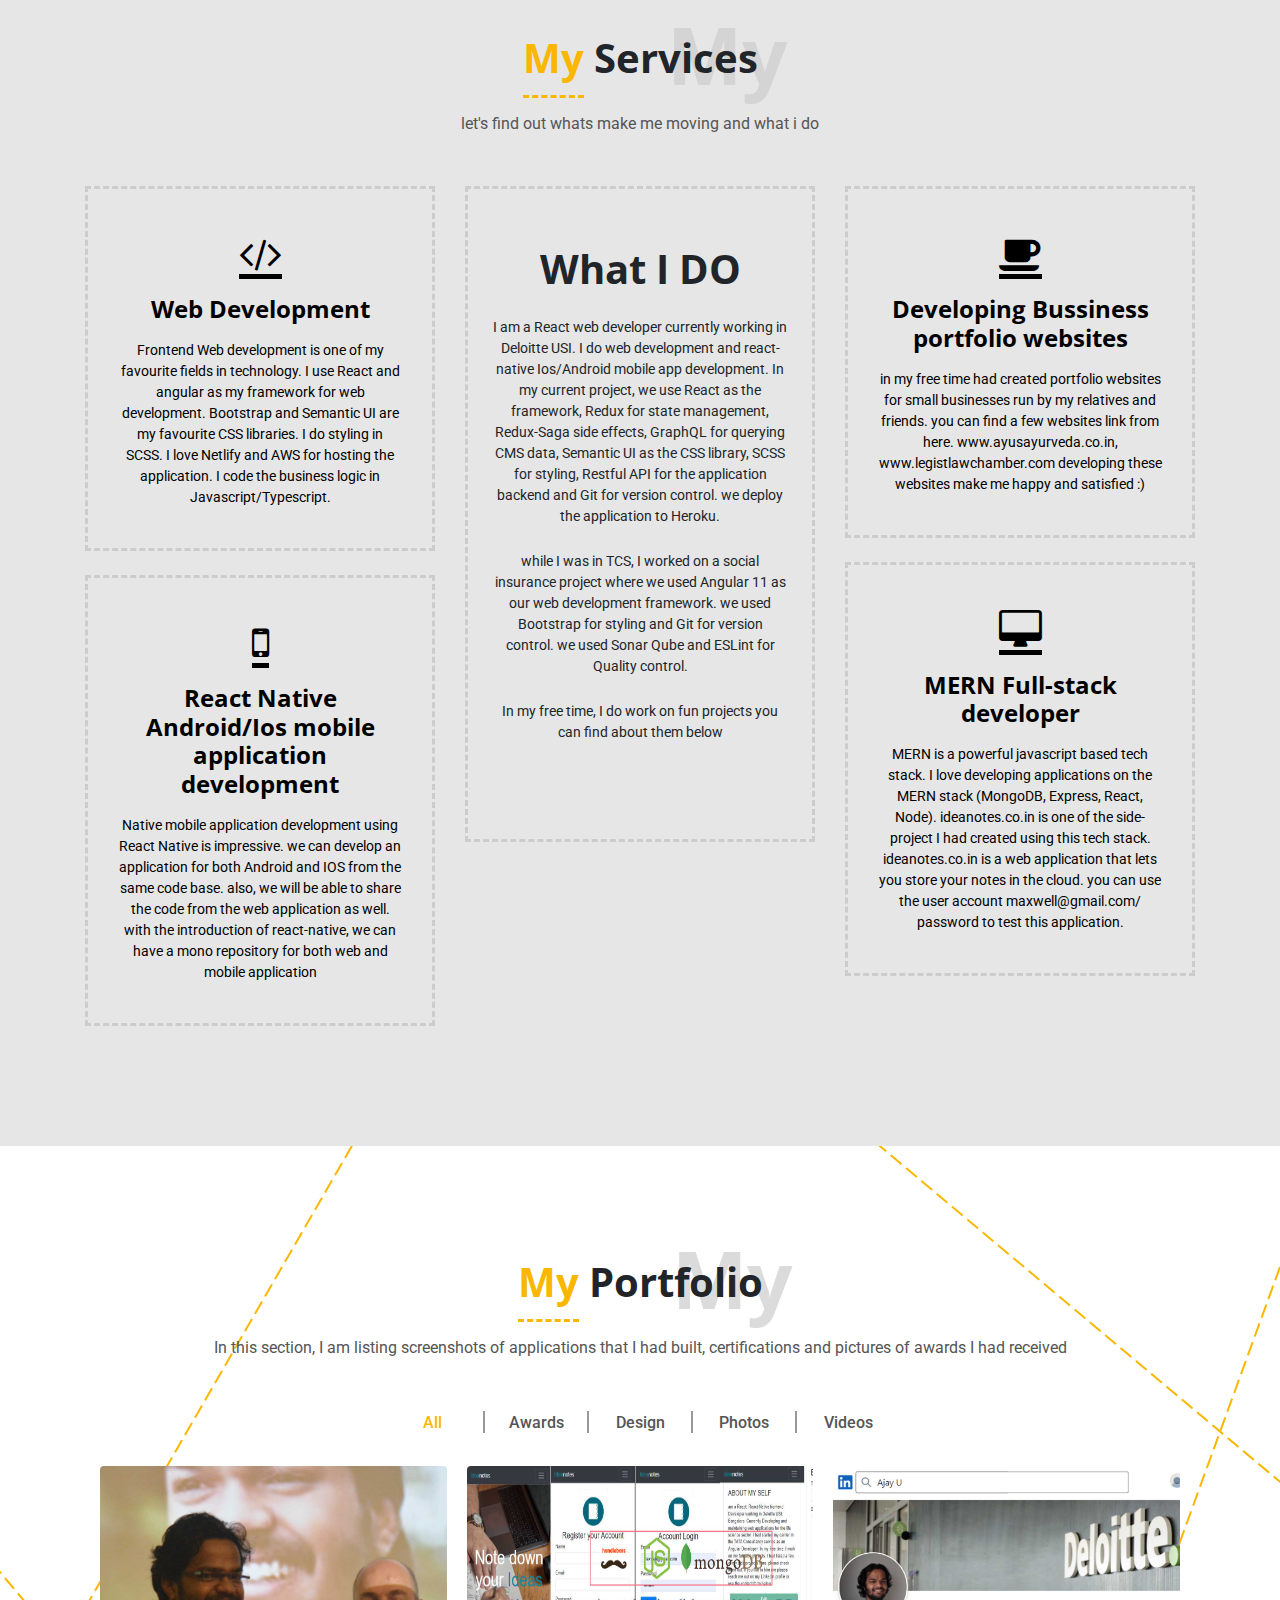
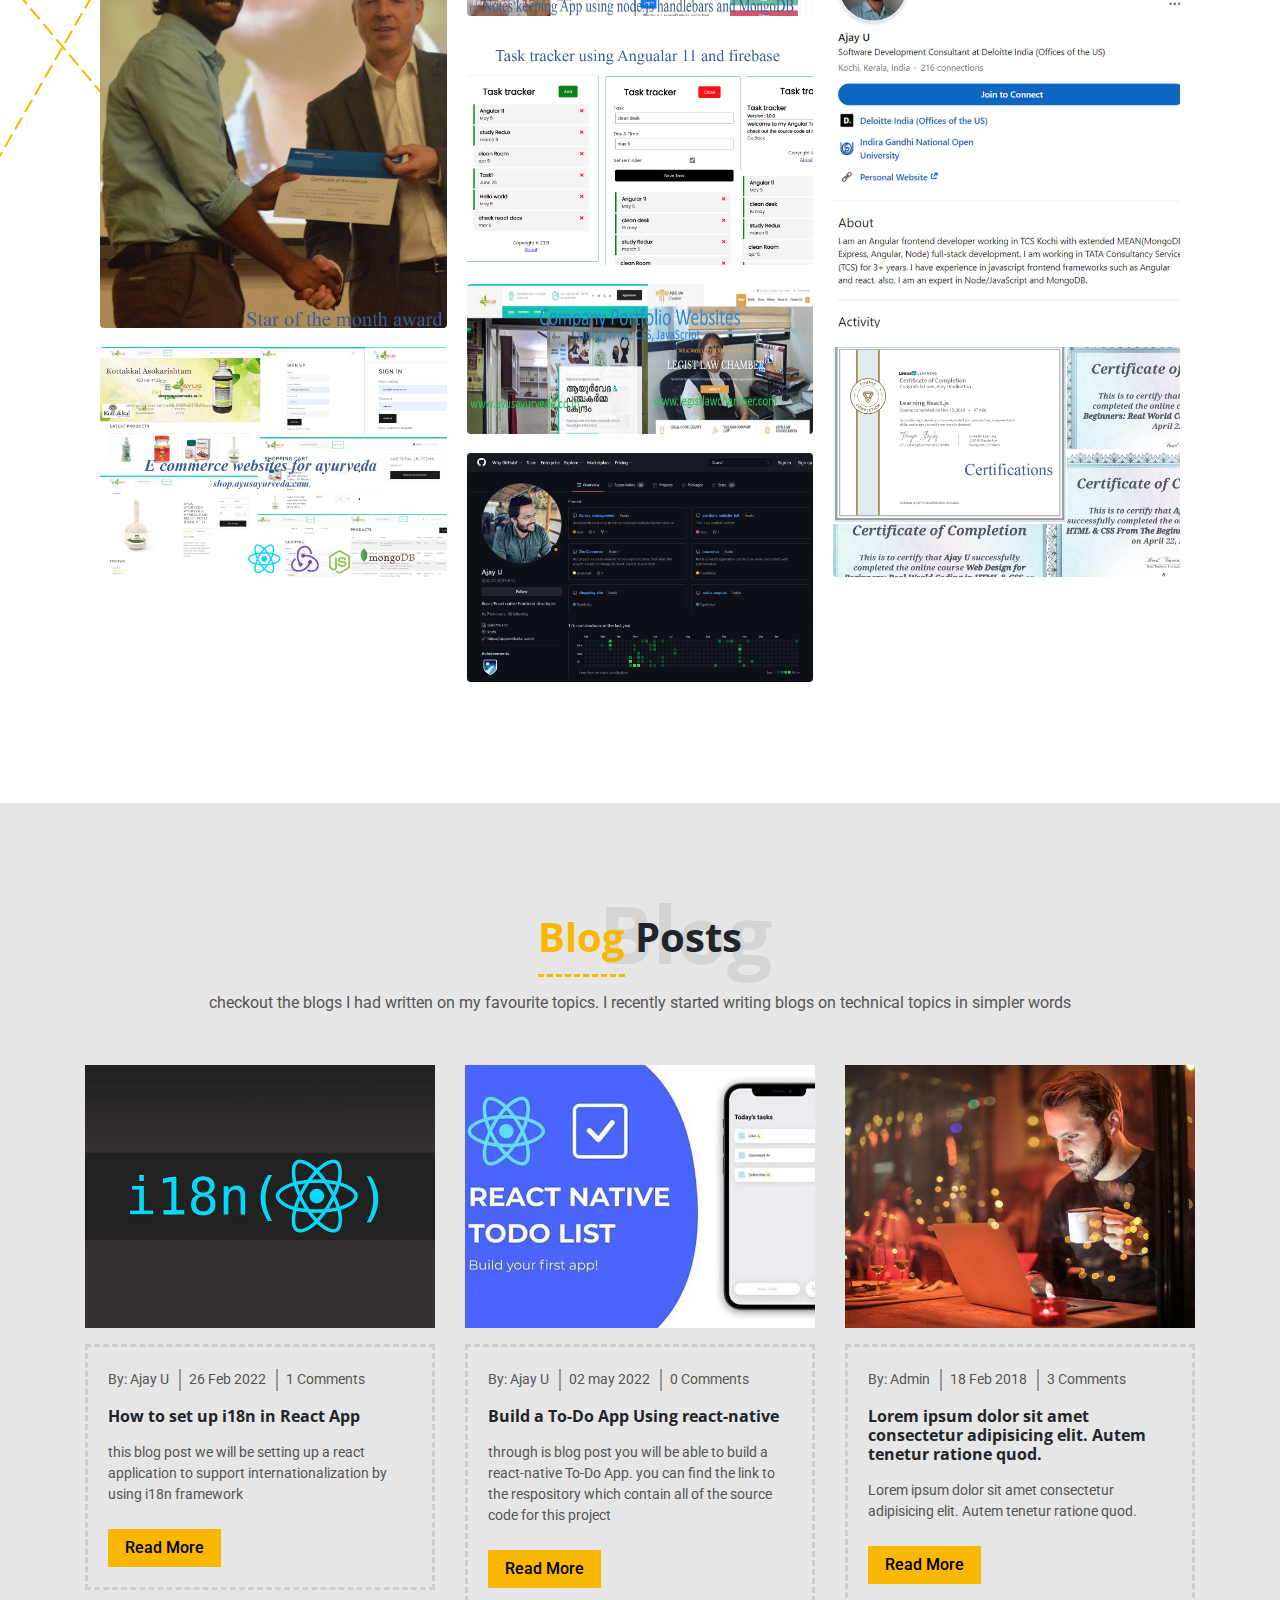
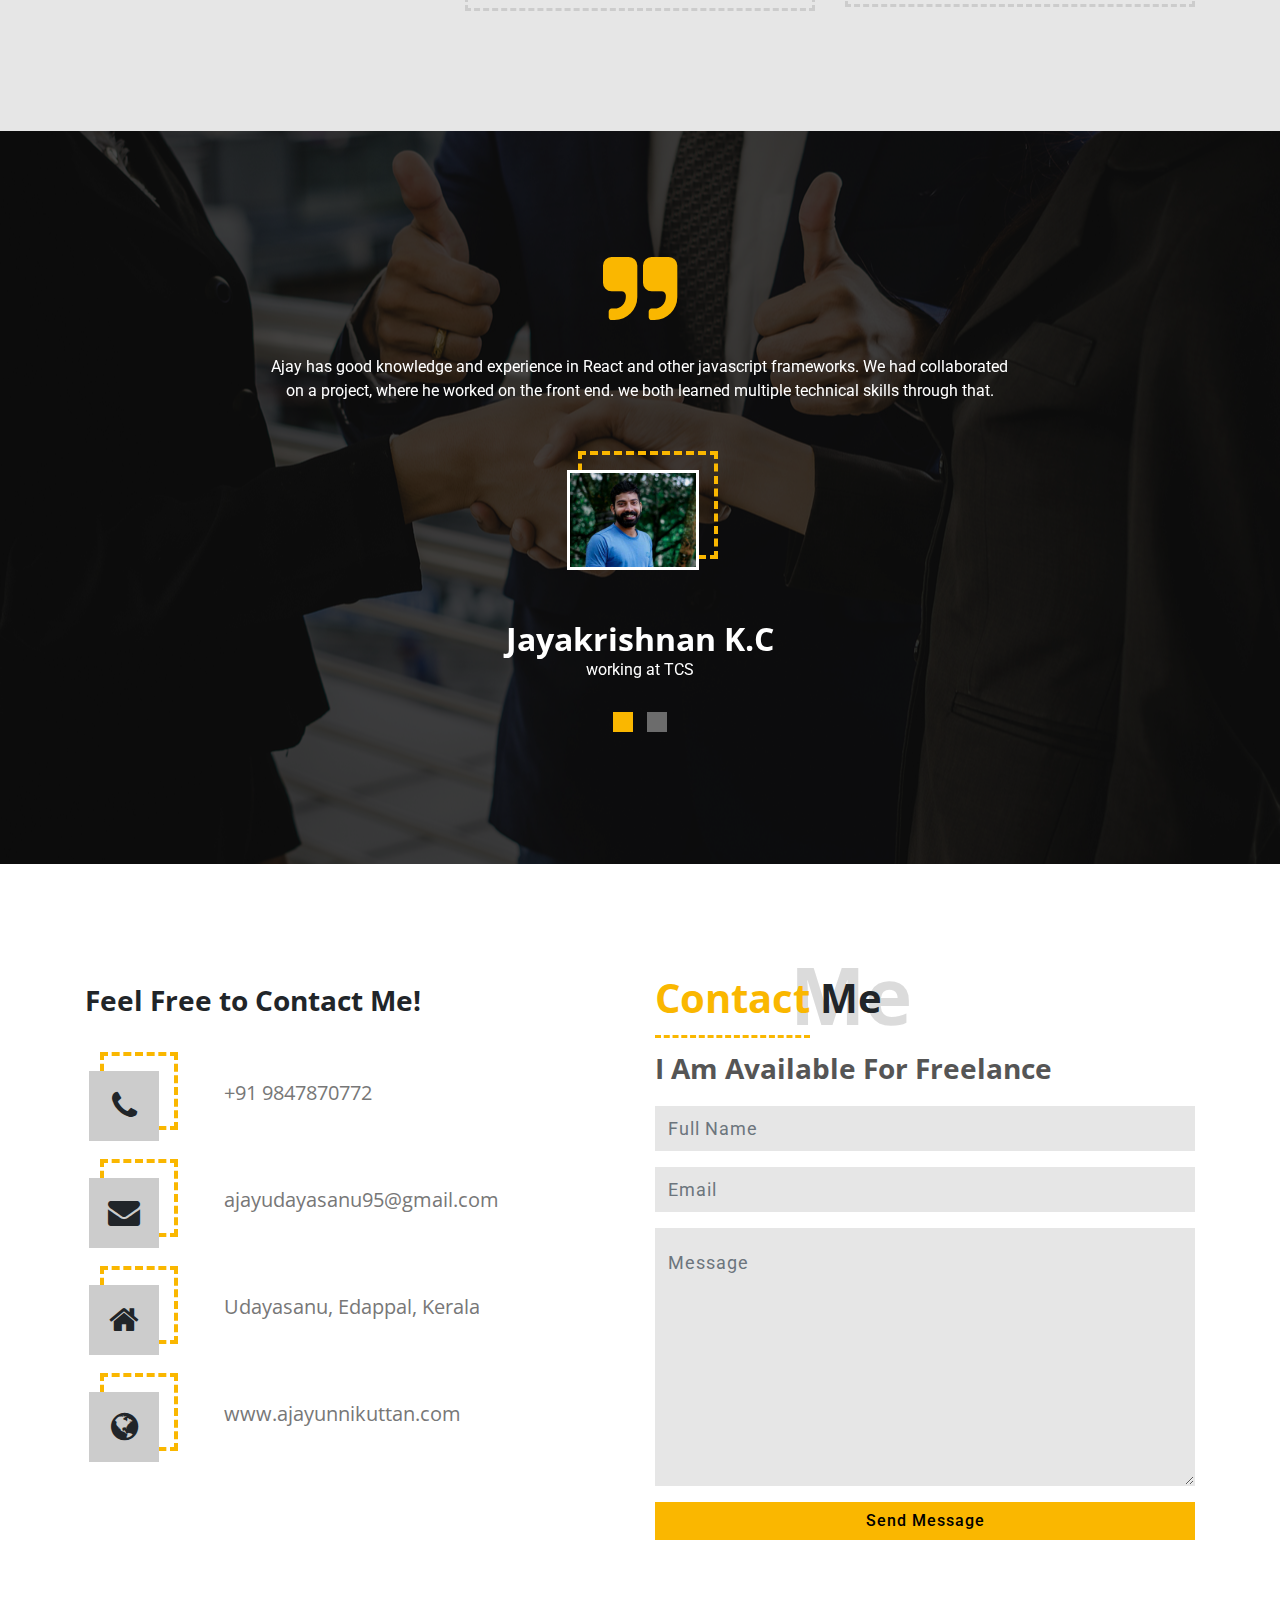
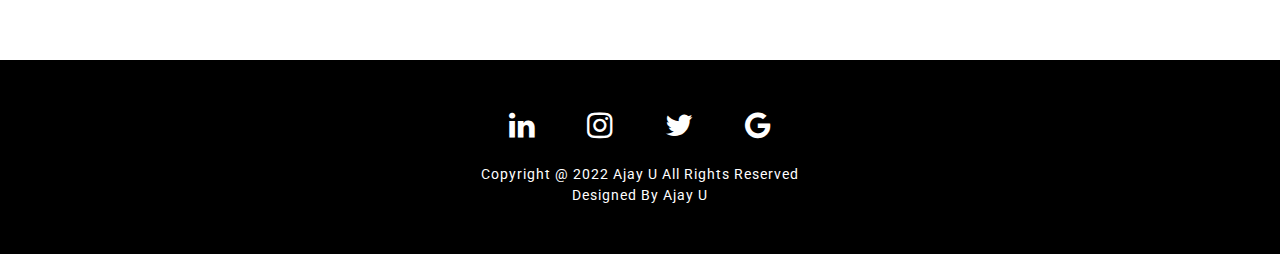
==== commit 3f7294a7: "testimonial and blog" ====
--- a/index.html
+++ b/index.html
@@ -492,8 +492,7 @@
                         <h1 class="sh-above2 position-relative"><span class="heading-border primary-color ">My</span>
                             Portfolio</h1>
                     </div><!-- end heading -->
-                    <p class="text-black-5 para-margin">Lorem ipsum dolor sit amet consectetur adipisicing elit. Autem
-                        tenetur ratione quod.
+                    <p class="text-black-5 para-margin">In this section, I am listing screenshots of applications that I had built, certifications and pictures of awards I had received
                     </p>
                 </div><!-- end column -->
             </div><!-- end row -->
@@ -509,7 +508,7 @@
                                 </button>
                                 <button class="py-0 btn filter-button hover right-border text-black-5"
                                     data-filter="print">
-                                    <span></span>Brand
+                                    <span></span>Awards
                                 </button>
                                 <button class="py-0 btn filter-button hover right-border text-black-5"
                                     data-filter="identity">
@@ -688,7 +687,7 @@
                                 setting up a react application to support 
                                 internationalization by using i18n framework
                             </p>
-                            <a href="blog-post.html"
+                            <a href="#"
                                 class="btn bg-primary-color on-bg-color bg-primary-borderh br0 mt-4 px-3">Read
                                 More</a>
                         </div><!-- end blog-text -->
@@ -696,7 +695,31 @@
                 </div><!-- end column -->
                 <div class="col-md-6 col-lg mt-4 mt-md-0">
                     <div class="blog-block">
-                        <img src="images/blog2.jpg" alt="blog-image" class="img-fluid">
+                        <img src="images/react-native-todo.jpg" alt="blog-image" class="img-fluid">
+                        <div class="blog-text mt-3 primary-border-e primary-border-eh">
+
+                            <ul class="list-inline date text-black-5">
+                                <li class="list-inline-item right-border pl-0">
+                                    <p>By: Ajay U</p>
+                                </li>
+                                <li class="list-inline-item right-border">
+                                    <p>02 may 2022</p>
+                                </li>
+                                <li class="list-inline-item right-border border-unset">
+                                    <p>0 Comments</p>
+                                </li>
+                            </ul>
+                            <h6 class="my-3">Build a To-Do App Using react-native </h6>
+                            <p class="text-black-5">through is blog post you will be able to build a react-native To-Do App. you can find the link to the respository which contain all of the source code for this project</p>
+                            <a href="#"
+                                class="btn bg-primary-color on-bg-color bg-primary-borderh br0 mt-4 px-3">Read
+                                More</a>
+                        </div><!-- end blog-text -->
+                    </div><!-- end blog-block -->
+                </div><!-- end column -->
+                <div class="col-md-6 col-lg mt-4 mt-lg-0">
+                    <div class="blog-block">
+                        <img src="images/blog3.jpg" alt="blog-image" class="img-fluid">
                         <div class="blog-text mt-3 primary-border-e primary-border-eh">
 
                             <ul class="list-inline date text-black-5">
@@ -720,32 +743,6 @@
                         </div><!-- end blog-text -->
                     </div><!-- end blog-block -->
                 </div><!-- end column -->
-                <div class="col-md-6 col-lg mt-4 mt-lg-0">
-                    <div class="blog-block">
-                        <img src="images/blog3.jpg" alt="blog-image" class="img-fluid">
-                        <div class="blog-text mt-3 primary-border-e primary-border-eh">
-
-                            <ul class="list-inline date text-black-5">
-                                <li class="list-inline-item right-border pl-0">
-                                    <p>By: Admin</p>
-                                </li>
-                                <li class="list-inline-item right-border">
-                                    <p>18 Feb 2018</p>
-                                </li>
-                                <li class="list-inline-item right-border border-unset">
-                                    <p>3 Comments</p>
-                                </li>
-                            </ul>
-                            <h6 class="my-3">Lorem ipsum dolor sit amet consectetur adipisicing elit. Autem tenetur
-                                ratione quod.</h6>
-                            <p class="text-black-5">Lorem ipsum dolor sit amet consectetur adipisicing elit. Autem
-                                tenetur ratione quod.</p>
-                            <a href="blog-post.html"
-                                class="btn bg-primary-color on-bg-color bg-primary-borderh br0 mt-4 px-3">Read
-                                More</a>
-                        </div><!-- end blog-text -->
-                    </div><!-- end blog-block -->
-                </div><!-- end column -->
             </div><!-- end row -->
         </div><!-- end container -->
     </section>
@@ -764,68 +761,43 @@
                         <div class="item">
                             <div class="tst-content">
                                 <i class="fa fa-quote-right fa-5x primary-color"></i>
-                                <p class="col-xl-8 col-lg-10 col-md-12 px-0 mx-auto mt-4">Lorem ipsum dolor sit amet
-                                    consectetur adipisicing elit. Autem tenetur ratione quod. Lorem ipsum dolor sit amet
-                                    consectetur adipisicing elit. Autem tenetur ratione quod.</p>
+                                <p class="col-xl-8 col-lg-10 col-md-12 px-0 mx-auto mt-4">Ajay has good knowledge and experience in React and other javascript frameworks. We had collaborated on a project, where he worked on the front end. we both learned multiple technical skills through that.</p>
 
                                 <div class="row my-5">
                                     <div class="col-auto mx-auto">
                                         <div class="img-styled">
                                             <div class="border-styled primary-border">
-                                                <img src="images/testimonials-img.jpg" alt="testimonials-img"
+                                                <img src="images/jkc.jpg" alt="testimonials-img"
                                                     class="img-fluid">
                                             </div><!-- end border-styled -->
                                         </div><!-- end img-styled -->
                                     </div><!-- end column -->
                                 </div><!-- end row -->
-                                <h2 class="mt-4 fw-semi-bold">Lisa John</h2>
-                                <p>Ceo, Smart Company</p>
+                                <h2 class="mt-4 fw-semi-bold">Jayakrishnan K.C</h2>
+                                <p>working at TCS</p>
                             </div><!-- end tst-content -->
                         </div><!-- end item -->
                         <div class="item">
                             <div class="tst-content">
                                 <i class="fa fa-quote-right fa-5x primary-color"></i>
-                                <p class="col-xl-8 col-lg-10 col-md-12 px-0 mx-auto mt-4">Lorem ipsum dolor sit amet
-                                    consectetur adipisicing elit. Autem tenetur ratione quod.
-                                    Lorem ipsum dolor sit amet consectetur adipisicing elit. Autem tenetur ratione quod.
+                                <p class="col-xl-8 col-lg-10 col-md-12 px-0 mx-auto mt-4">I had worked with Ajay on a social insurance project on TCS where he was leading frontend for a module. Working with him was fun. He is a quick learner. He have good knowledge on frontend frameworks
                                 </p>
 
                                 <div class="row my-5">
                                     <div class="col-auto mx-auto">
                                         <div class="img-styled">
                                             <div class="border-styled primary-border">
-                                                <img src="images/testimonials-img.jpg" alt="testimonials-img"
+                                                <img src="images/abhijith.jpg" alt="testimonials-img"
                                                     class="img-fluid">
                                             </div><!-- end border-styled -->
                                         </div><!-- end img-styled -->
                                     </div><!-- end column -->
                                 </div><!-- end row -->
-                                <h2 class="mt-4 fw-semi-bold">Lisa John</h2>
-                                <p>Ceo, Smart Company</p>
+                                <h2 class="mt-4 fw-semi-bold">Abhijith V</h2>
+                                <p>Angular Developer at Tata Consultancy service</p>
                             </div><!-- end tst-content -->
                         </div><!-- end item -->
-                        <div class="item">
-                            <div class="tst-content">
-                                <i class="fa fa-quote-right fa-5x primary-color"></i>
-                                <p class="col-xl-8 col-lg-10 col-md-12 px-0 mx-auto mt-4">Lorem ipsum dolor sit amet
-                                    consectetur adipisicing elit. Autem tenetur ratione quod.
-                                    Lorem ipsum dolor sit amet consectetur adipisicing elit. Autem tenetur ratione quod.
-                                </p>
-
-                                <div class="row my-5">
-                                    <div class="col-auto mx-auto">
-                                        <div class="img-styled">
-                                            <div class="border-styled primary-border">
-                                                <img src="images/testimonials-img.jpg" alt="testimonials-img"
-                                                    class="img-fluid">
-                                            </div><!-- end border-styled -->
-                                        </div><!-- end img-styled -->
-                                    </div><!-- end column -->
-                                </div><!-- end row -->
-                                <h2 class="mt-4 fw-semi-bold">Lisa John</h2>
-                                <p>Ceo, Smart Company</p>
-                            </div><!-- end tst-content -->
-                        </div><!-- end item -->
+                      
                     </div><!-- end owl-carousel -->
                 </div><!-- end column -->
             </div><!-- end row -->
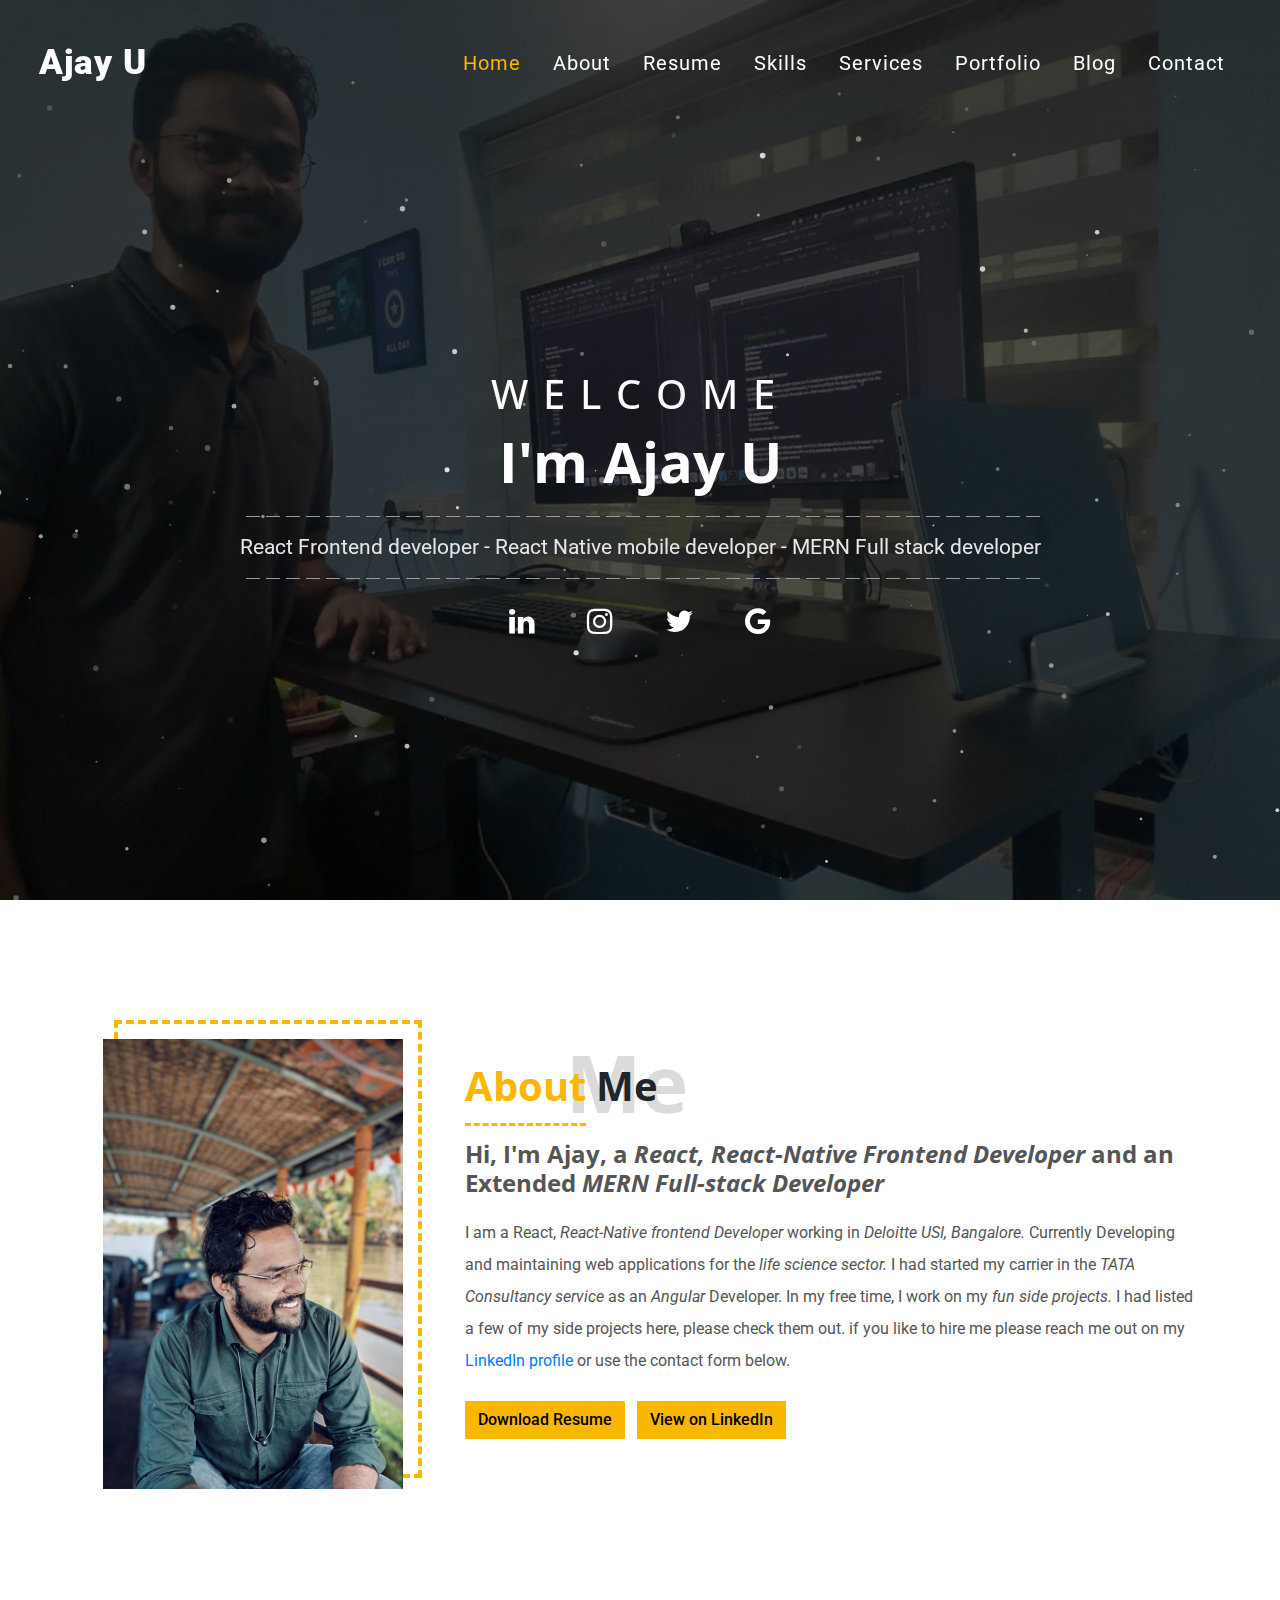
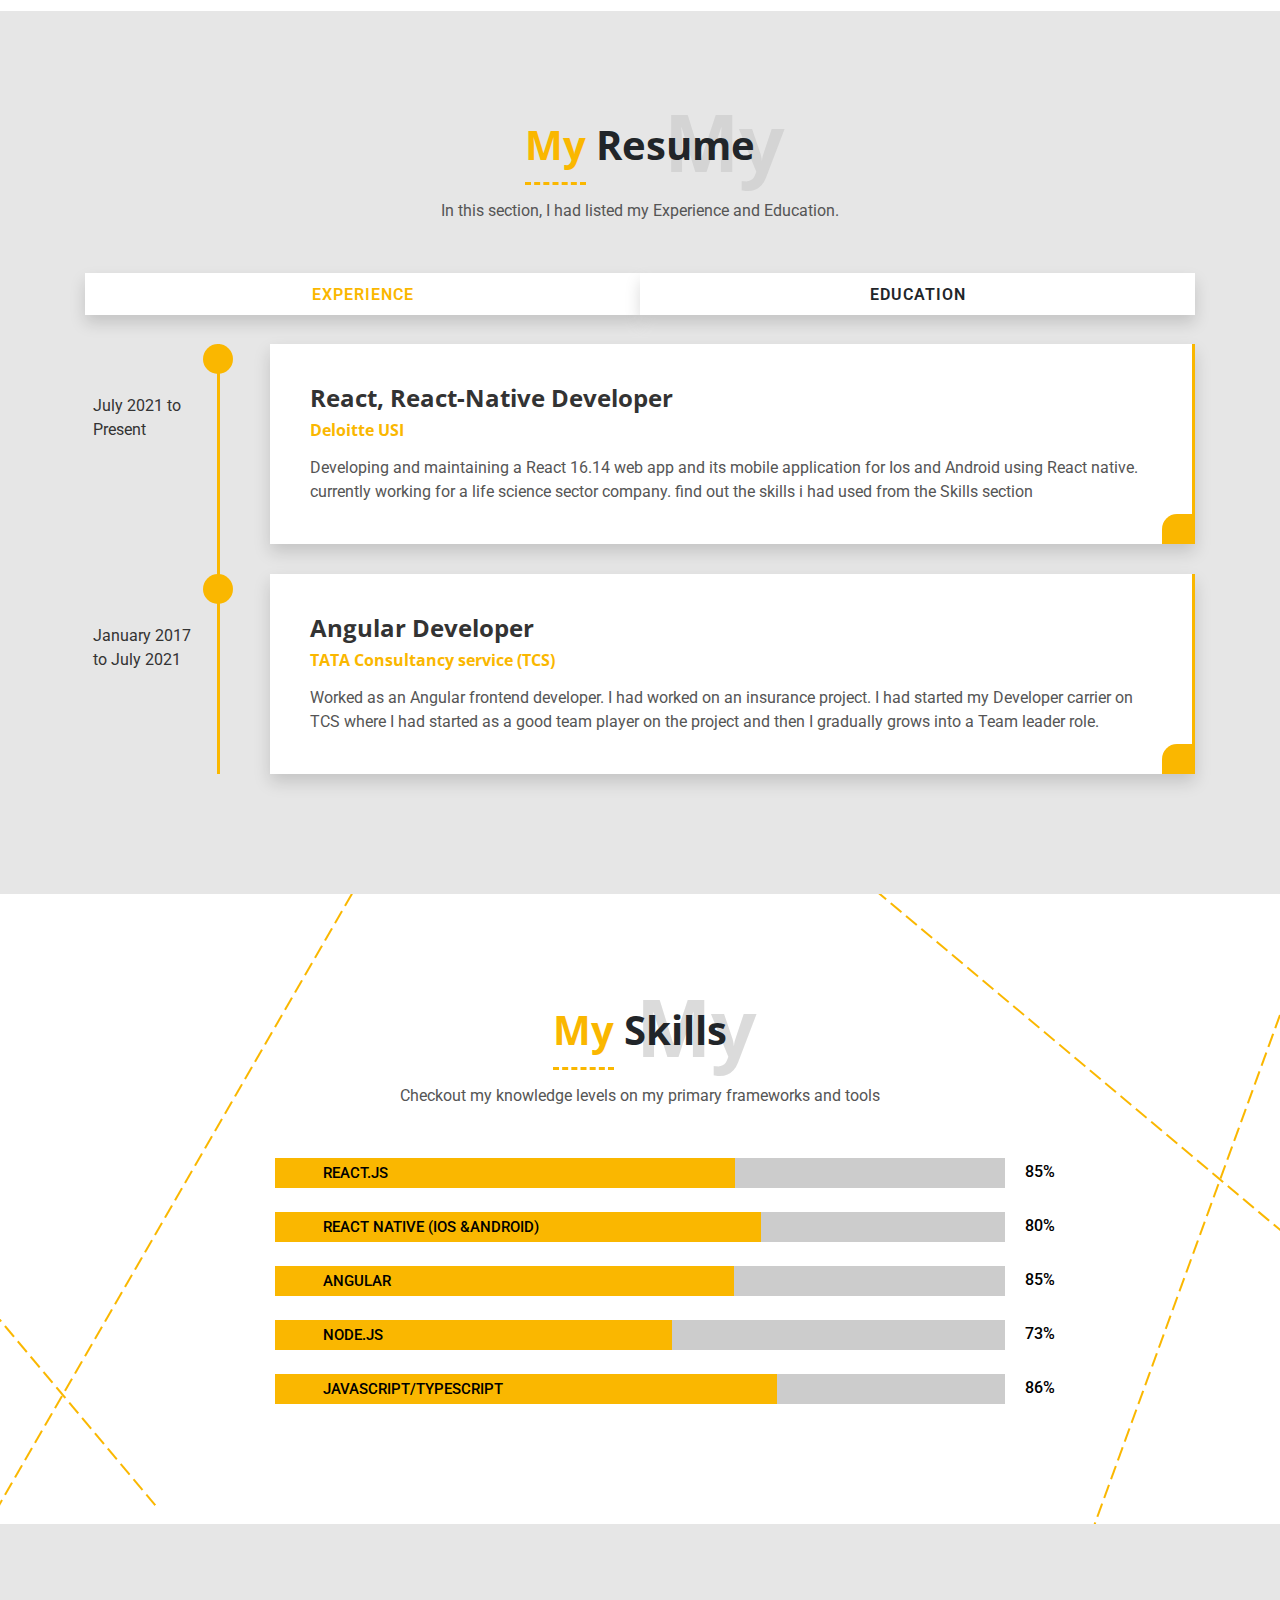
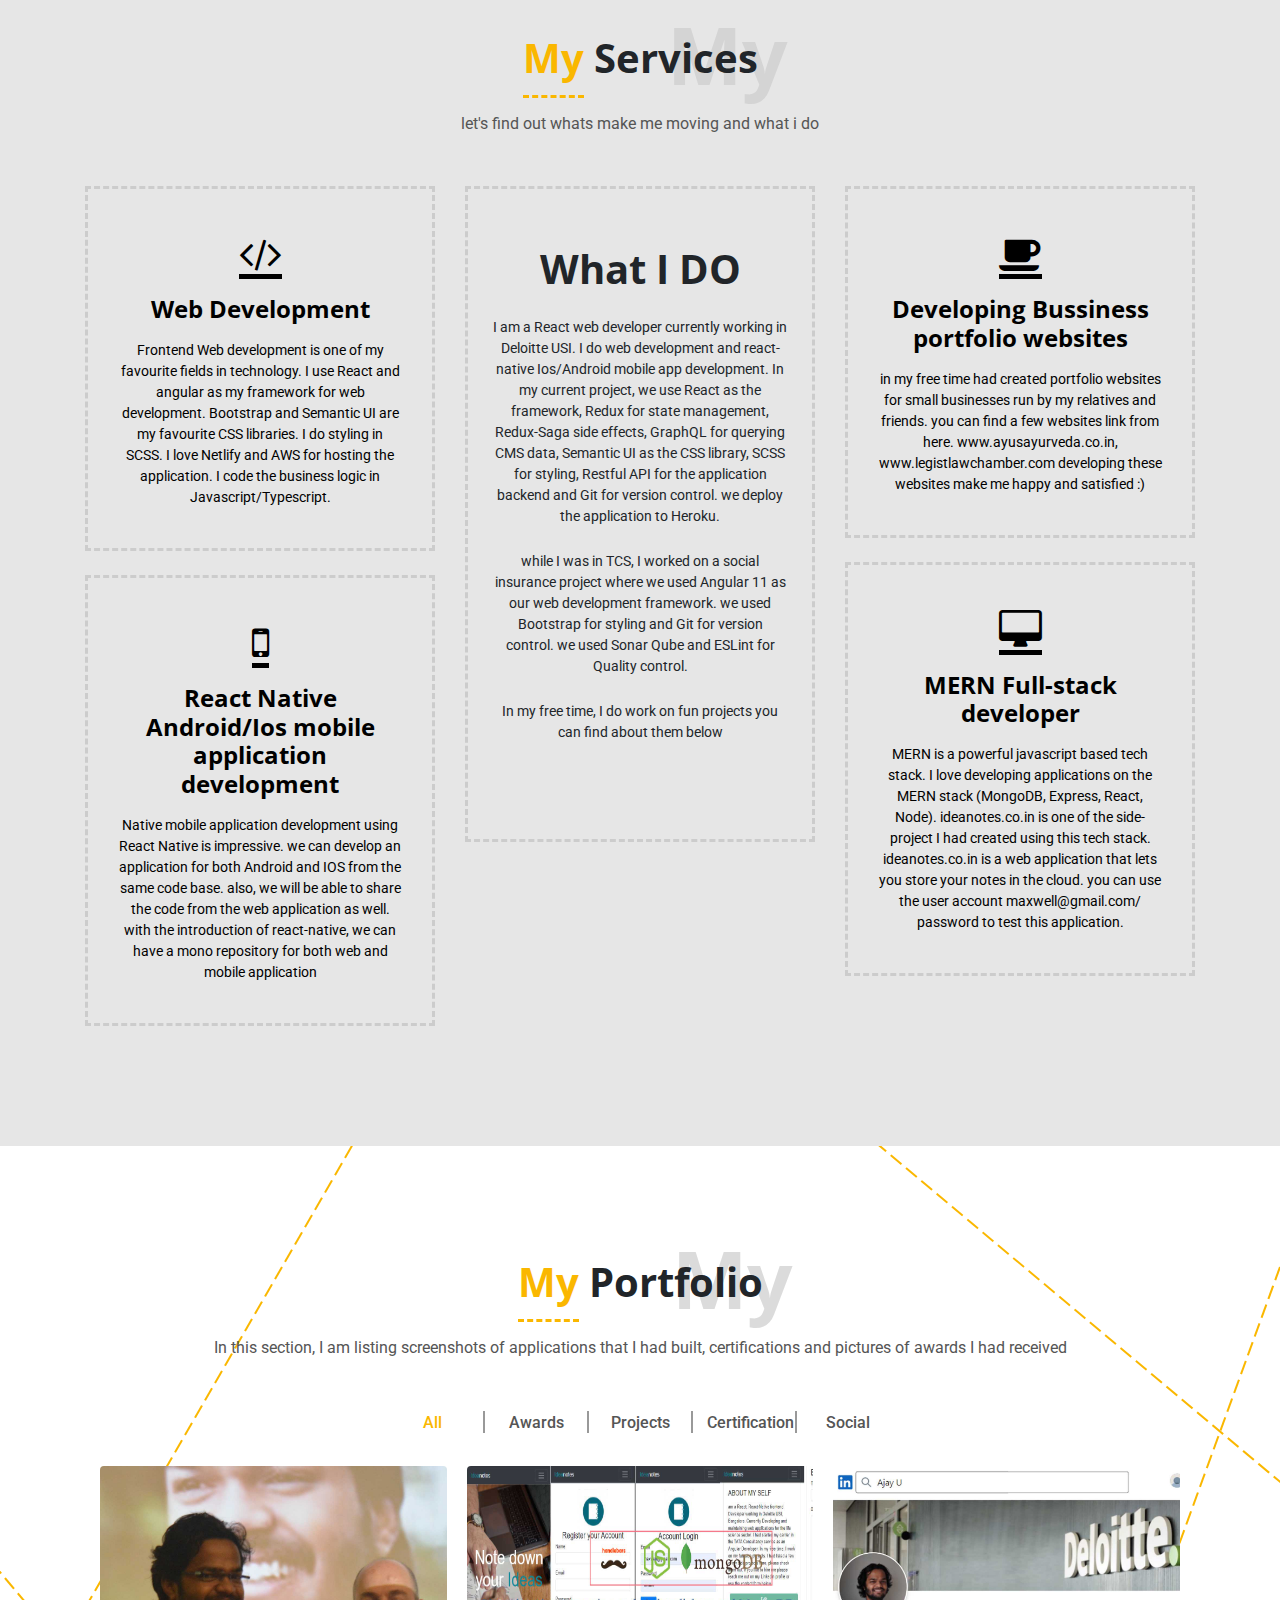
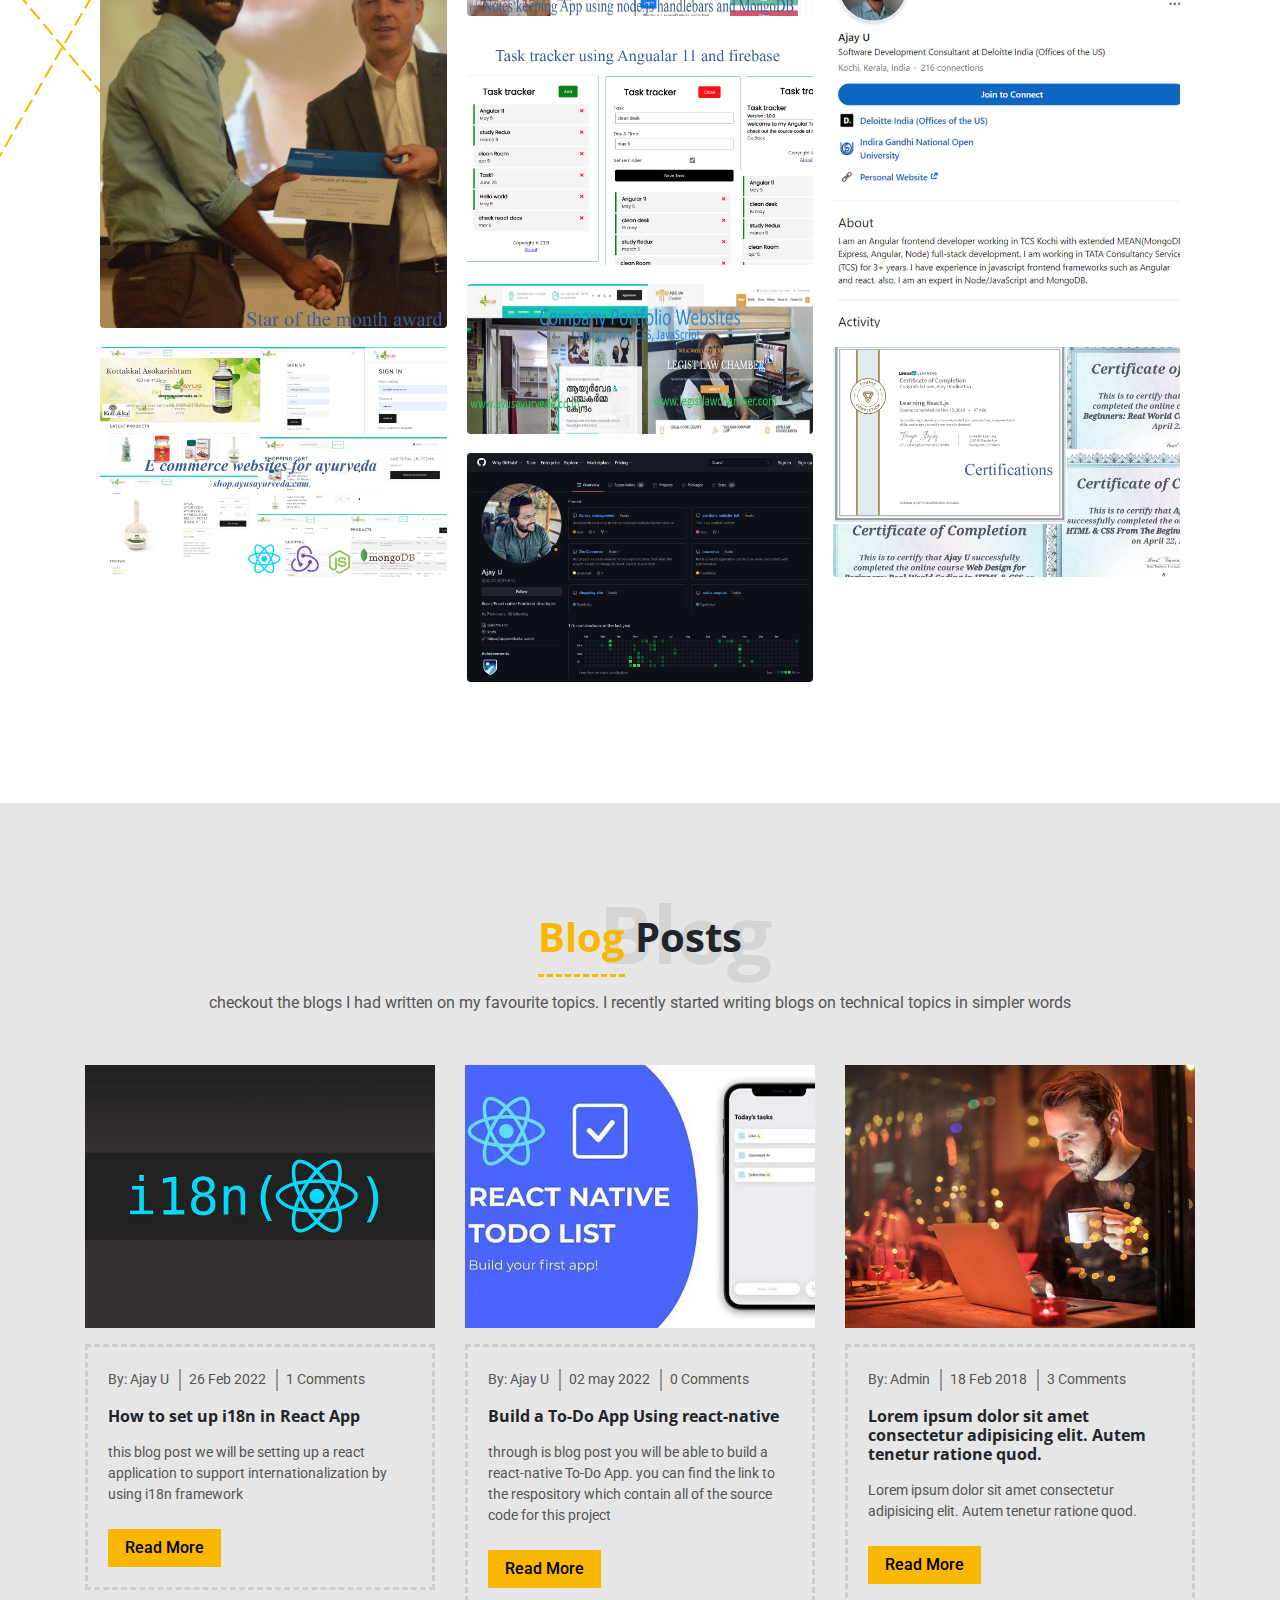
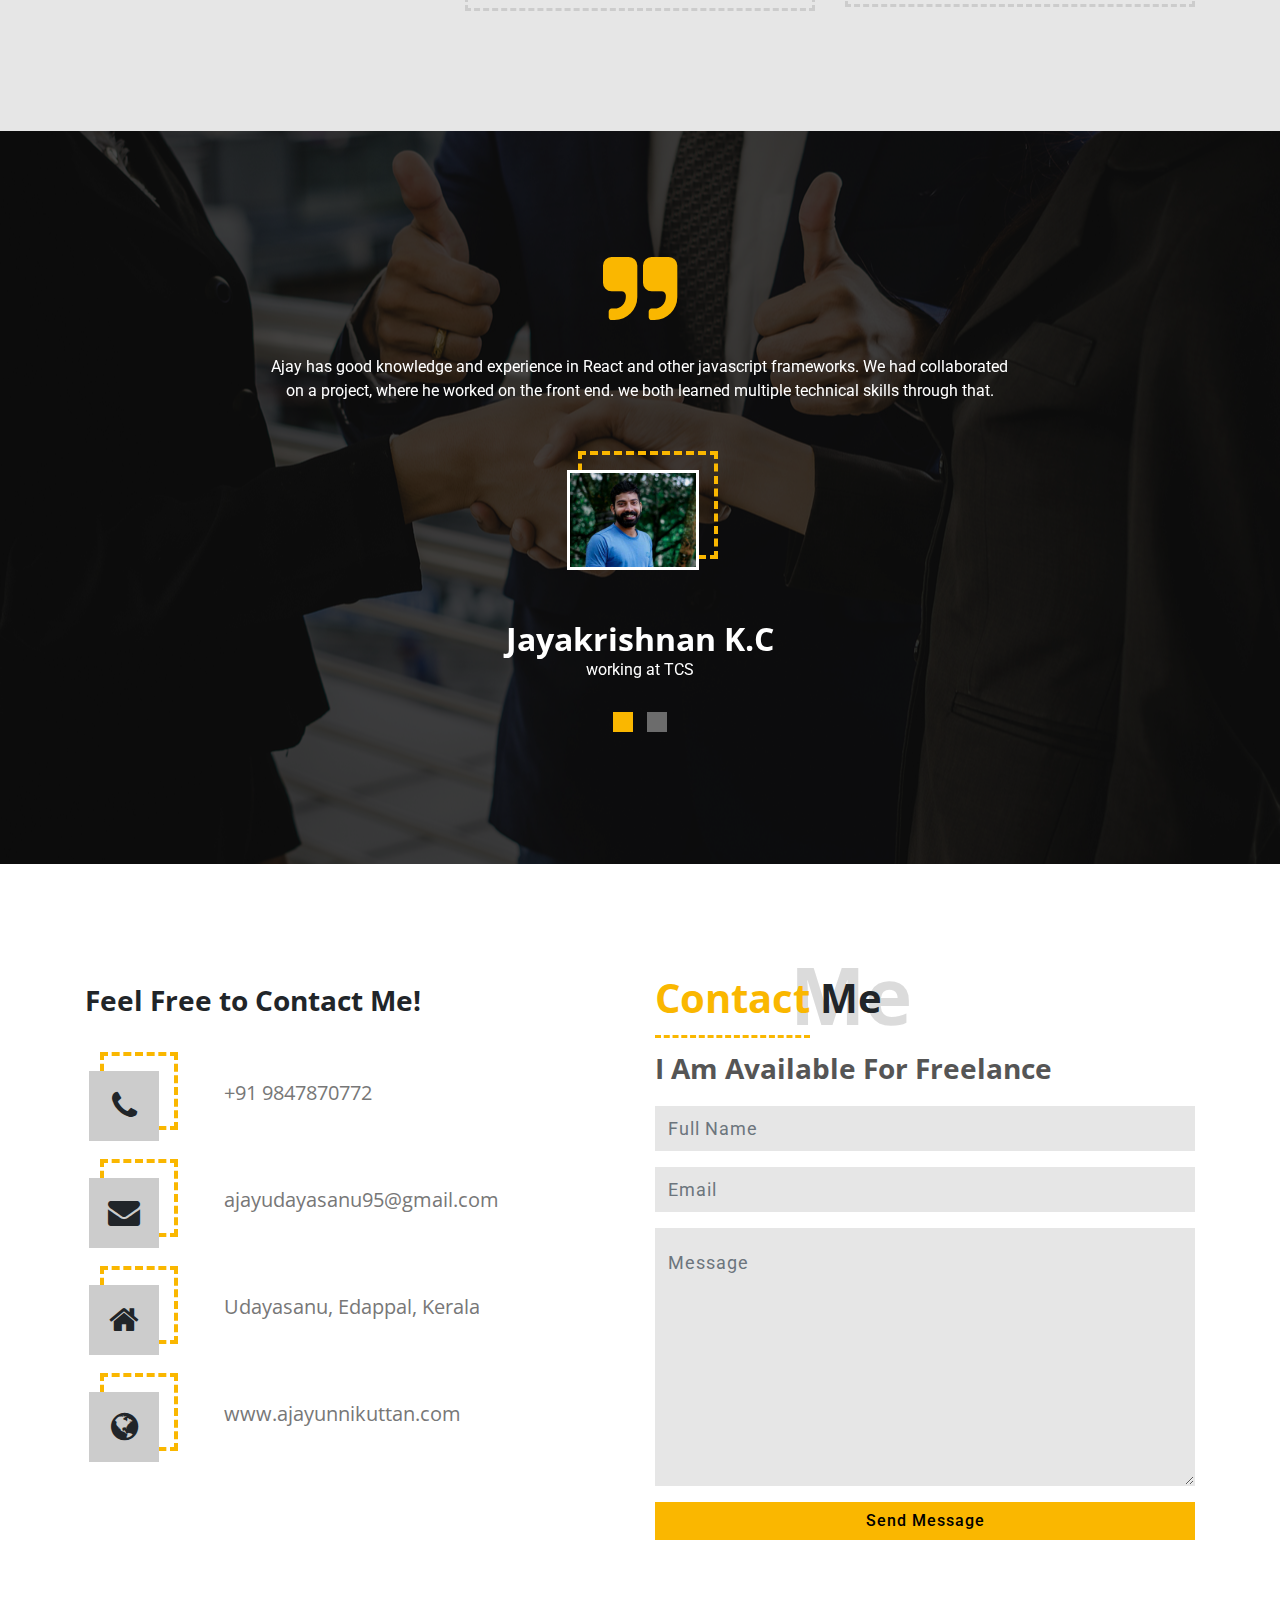
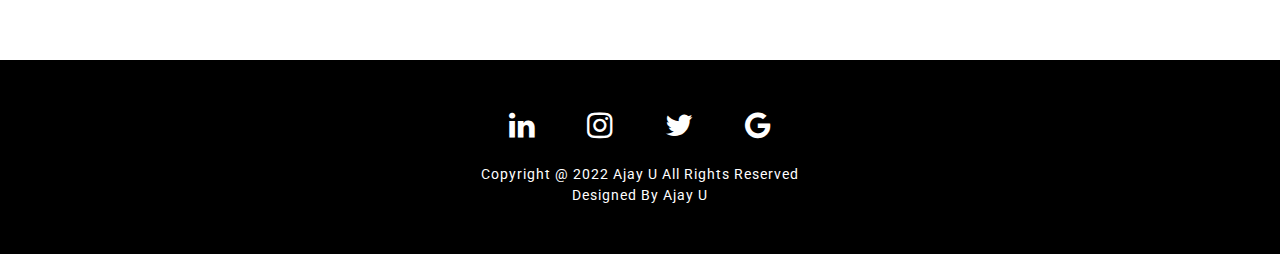
==== commit 96497bf9: "portfolio sorting" ====
--- a/index.html
+++ b/index.html
@@ -507,27 +507,27 @@
                                     <span></span>All
                                 </button>
                                 <button class="py-0 btn filter-button hover right-border text-black-5"
-                                    data-filter="print">
+                                    data-filter="award">
                                     <span></span>Awards
                                 </button>
                                 <button class="py-0 btn filter-button hover right-border text-black-5"
-                                    data-filter="identity">
-                                    <span></span>Design
+                                    data-filter="projects">
+                                    <span></span>Projects
                                 </button>
                                 <button class="py-0 btn filter-button hover right-border text-black-5"
-                                    data-filter="branding">
-                                    <span></span>Photos
+                                    data-filter="certifications">
+                                    <span></span>Certification
                                 </button>
                                 <button class="py-0 btn filter-button hover right-border text-black-5 border-unset"
-                                    data-filter="web">
-                                    <span></span>Videos
+                                    data-filter="social">
+                                    <span></span>Social
                                 </button>
                             </div><!-- end filter-buttons -->
 
                             <div class="row" id="casual">
                                 <div class="col">
                                     <div class="card-columns">
-                                        <div class="card border-0 filter all branding">
+                                        <div class="card border-0 filter all award">
                                             <img src="images/gallery1.jpg" alt="gallery-image" class="img-fluid">
                                             <div class="card-meta flex-centering text-center">
                                                 <div class="meta-texts sh-above text-white-persist fw-light">
@@ -539,7 +539,7 @@
                                                 </div><!-- end meta-texts -->
                                             </div><!-- end card-meta -->
                                         </div><!-- end card -->
-                                        <div class="card border-0 filter all identity">
+                                        <div class="card border-0 filter all projects">
                                             <img src="images/gallery2.jpg" alt="gallery-image" class="img-fluid">
                                             <div class="card-meta flex-centering text-center">
                                                 <div class="meta-texts sh-above text-white-persist fw-light">
@@ -552,7 +552,7 @@
                                                 </div><!-- end meta-texts -->
                                             </div><!-- end card-meta -->
                                         </div><!-- end card -->
-                                        <div class="card border-0 filter all web identity">
+                                        <div class="card border-0 filter all projects">
                                             <img src="images/gallery3.jpg" alt="gallery-image" class="img-fluid">
                                             <div class="card-meta flex-centering text-center">
                                                 <div class="meta-texts sh-above text-white-persist fw-light">
@@ -564,7 +564,7 @@
                                                 </div><!-- end meta-texts -->
                                             </div><!-- end card-meta -->
                                         </div><!-- end card -->
-                                        <div class="card border-0 filter all web">
+                                        <div class="card border-0 filter all projects">
                                             <img src="images/gallery2-1.jpg" alt="gallery-image" class="img-fluid">
                                             <div class="card-meta flex-centering text-center">
                                                 <div class="meta-texts sh-above text-white-persist fw-light">
@@ -577,7 +577,7 @@
                                                 </div><!-- end meta-texts -->
                                             </div><!-- end card-meta -->
                                         </div><!-- end card -->
-                                        <div class="card border-0 filter all print web">
+                                        <div class="card border-0 filter all projects">
                                             <img src="images/company-portfolio.jpg" alt="gallery-image" class="img-fluid">
                                             <div class="card-meta flex-centering text-center">
                                                 <div class="meta-texts sh-above text-white-persist fw-light">
@@ -591,7 +591,7 @@
                                                 </div><!-- end meta-texts -->
                                             </div><!-- end card-meta -->
                                         </div><!-- end card -->
-                                        <div class="card border-0 filter all branding identity">
+                                        <div class="card border-0 filter all projects social">
                                             <img src="images/gallery2-2.jpg" alt="gallery-image" class="img-fluid">
                                             <div class="card-meta flex-centering text-center">
                                                 <div class="meta-texts sh-above text-white-persist fw-light">
@@ -604,7 +604,7 @@
                                                 </div><!-- end meta-texts -->
                                             </div><!-- end card-meta -->
                                         </div><!-- end card -->
-                                        <div class="card border-0 filter all branding">
+                                        <div class="card border-0 filter all social">
                                             <img src="images/gallery1-1.jpg" alt="gallery-image" class="img-fluid">
                                             <div class="card-meta flex-centering text-center">
                                                 <div class="meta-texts sh-above text-white-persist fw-light">
@@ -620,7 +620,7 @@
                                                 </div><!-- end meta-texts -->
                                             </div><!-- end card-meta -->
                                         </div><!-- end card -->
-                                        <div class="card border-0 filter all web identity brand">
+                                        <div class="card border-0 filter all certifications">
                                             <img src="images/gallery2-3.jpg" alt="gallery-image" class="img-fluid">
                                             <div class="card-meta flex-centering text-center">
                                                 <div class="meta-texts sh-above text-white-persist fw-light">
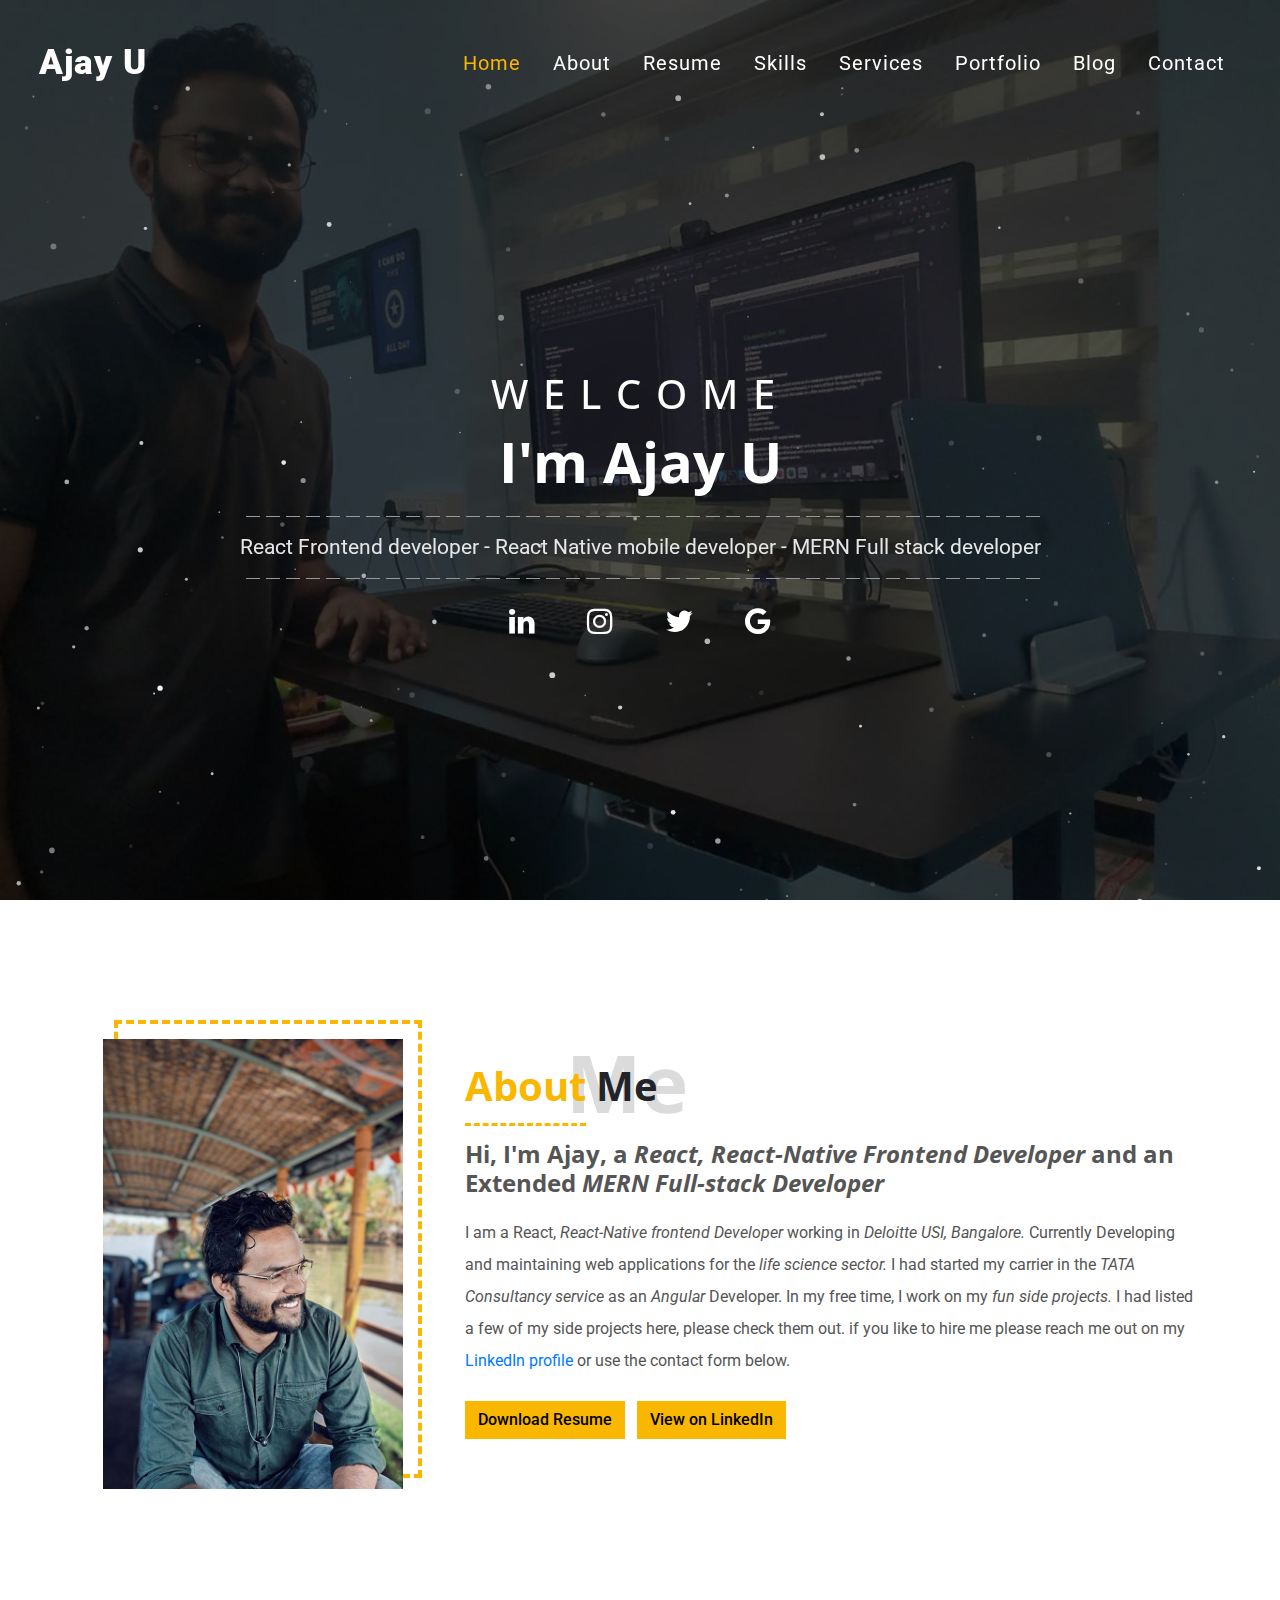
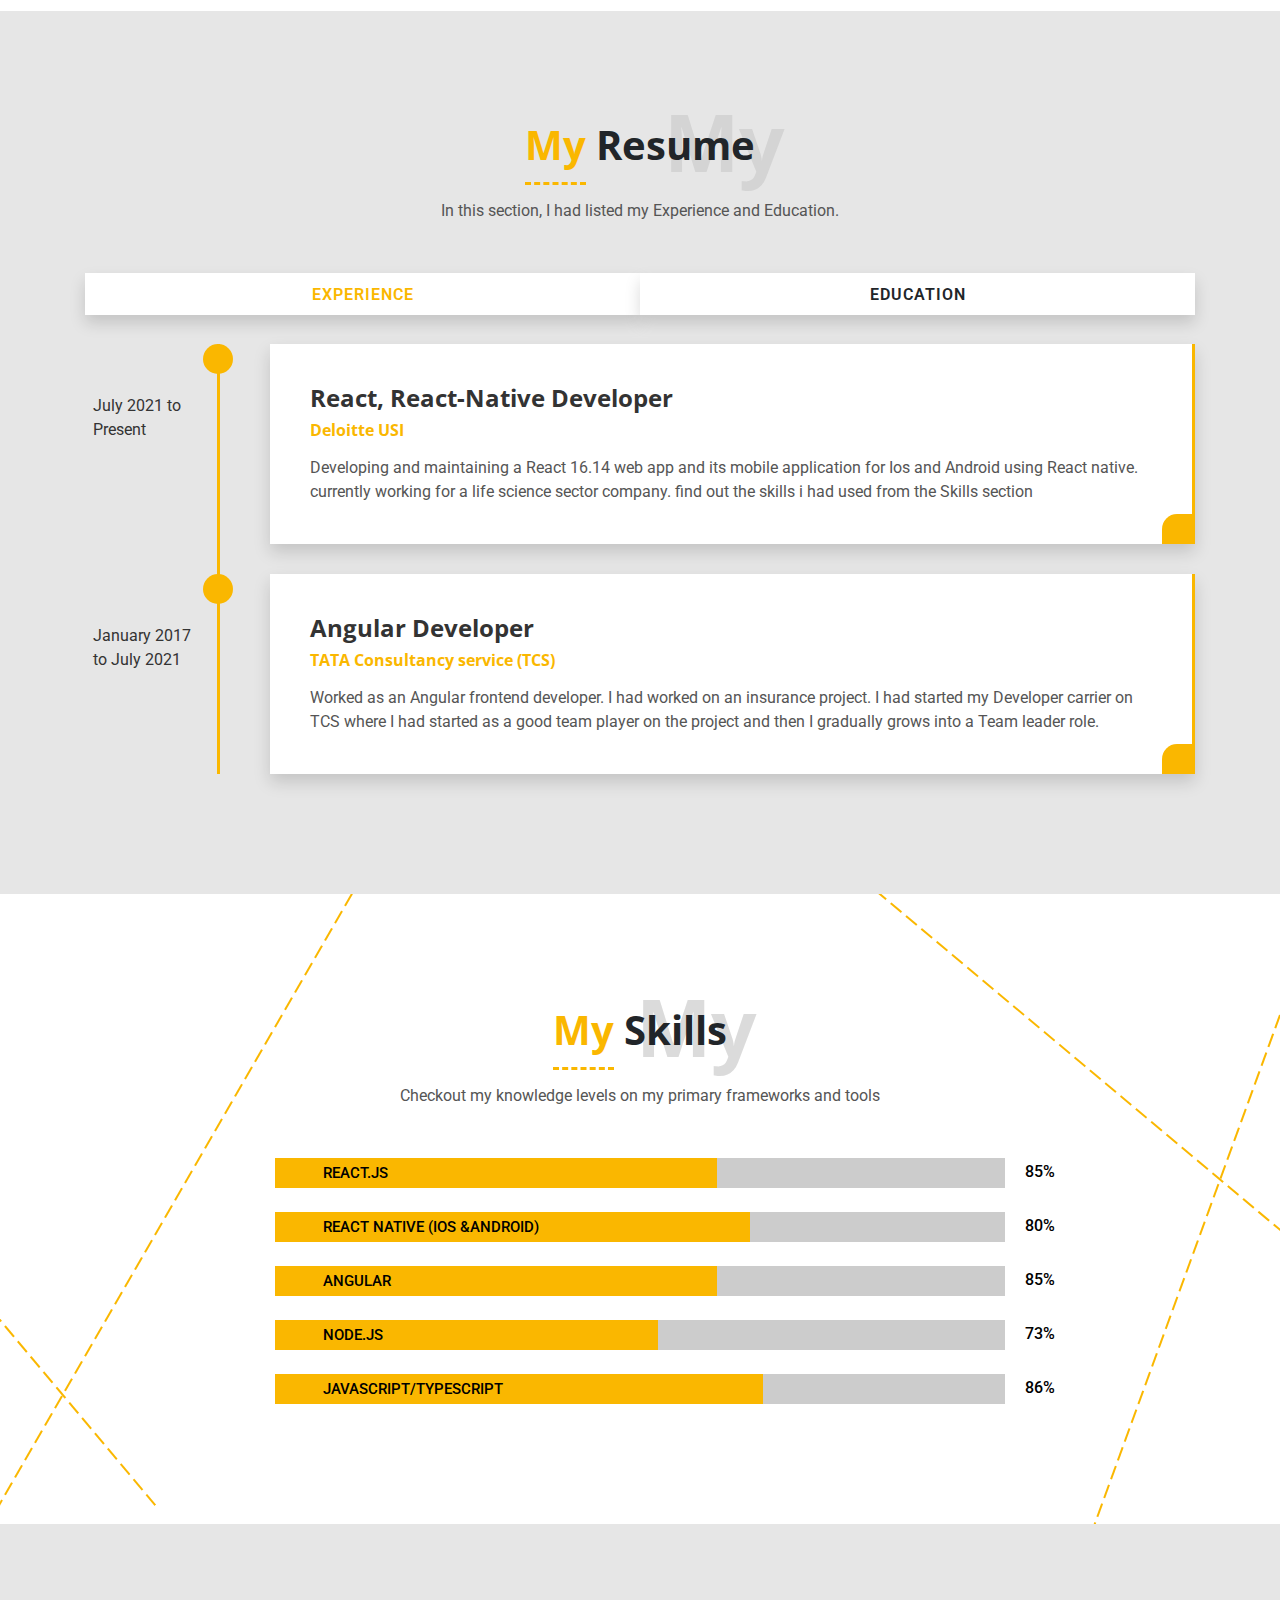
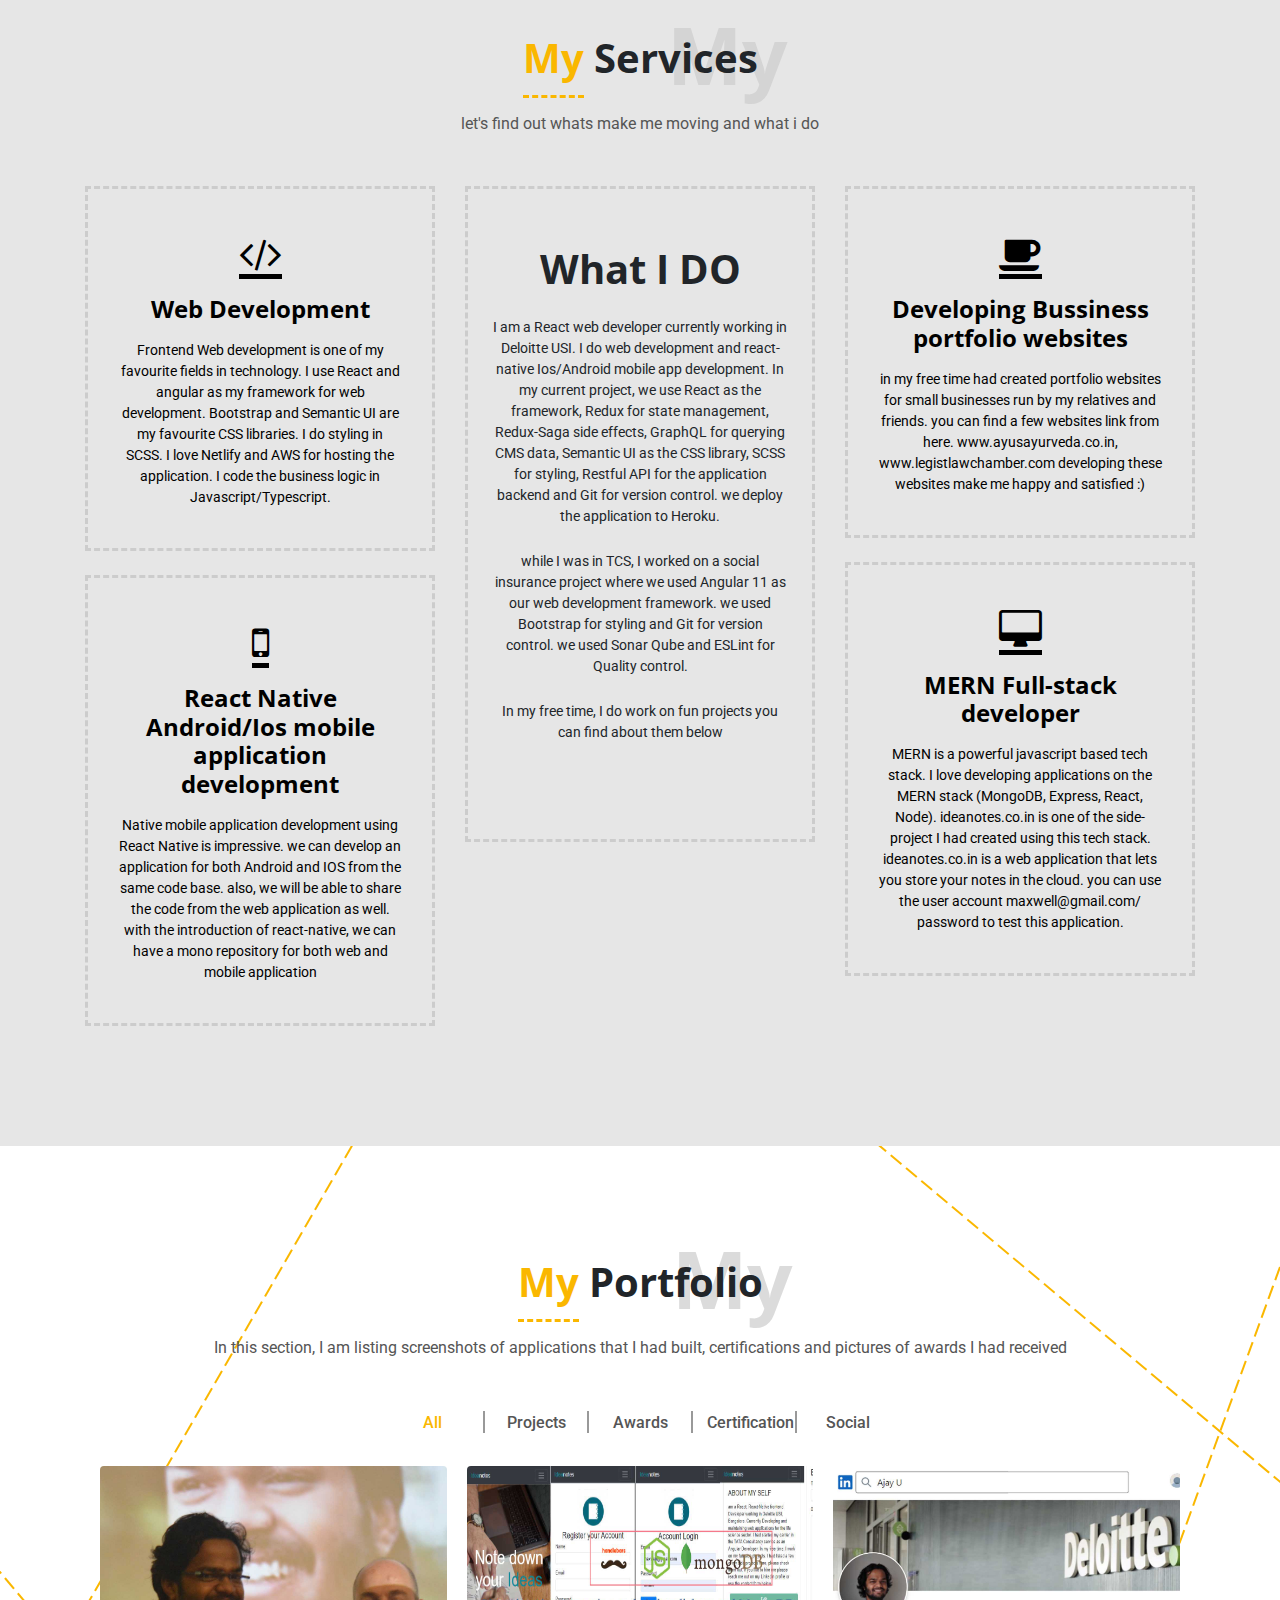
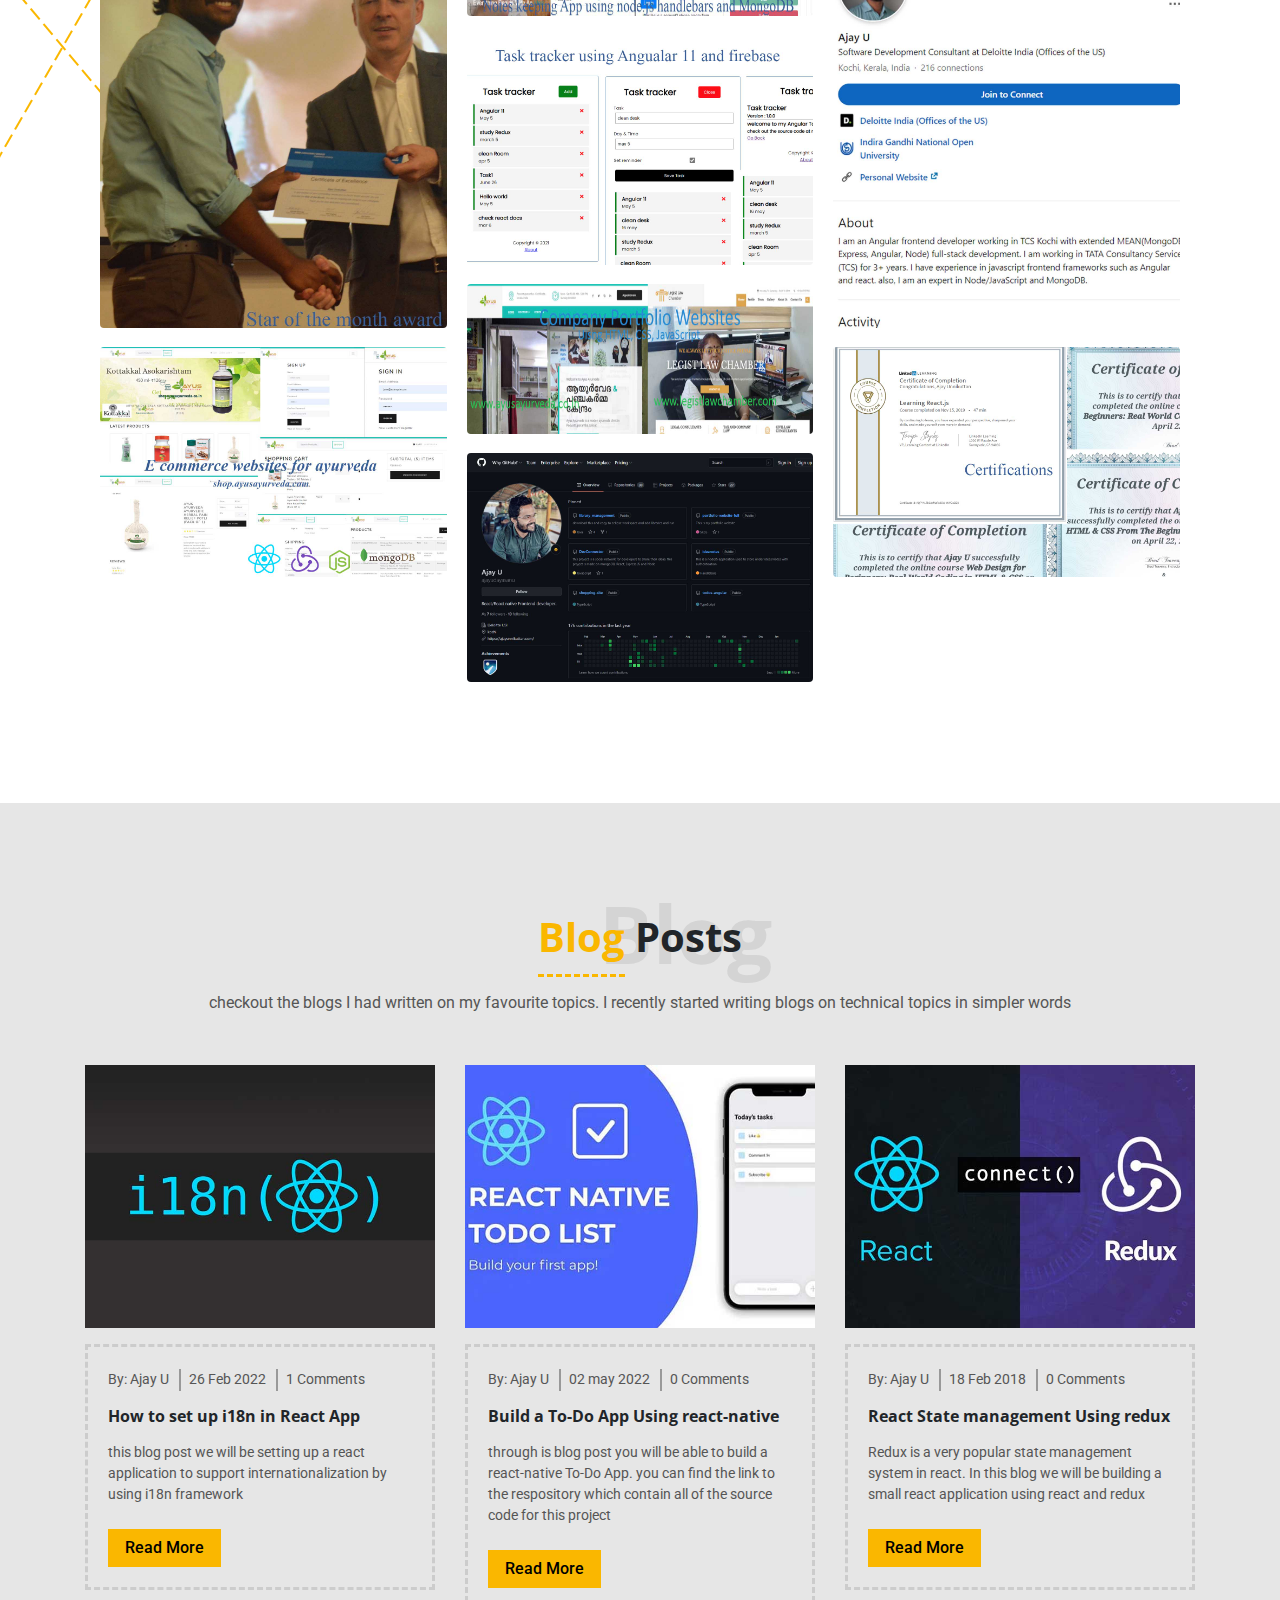
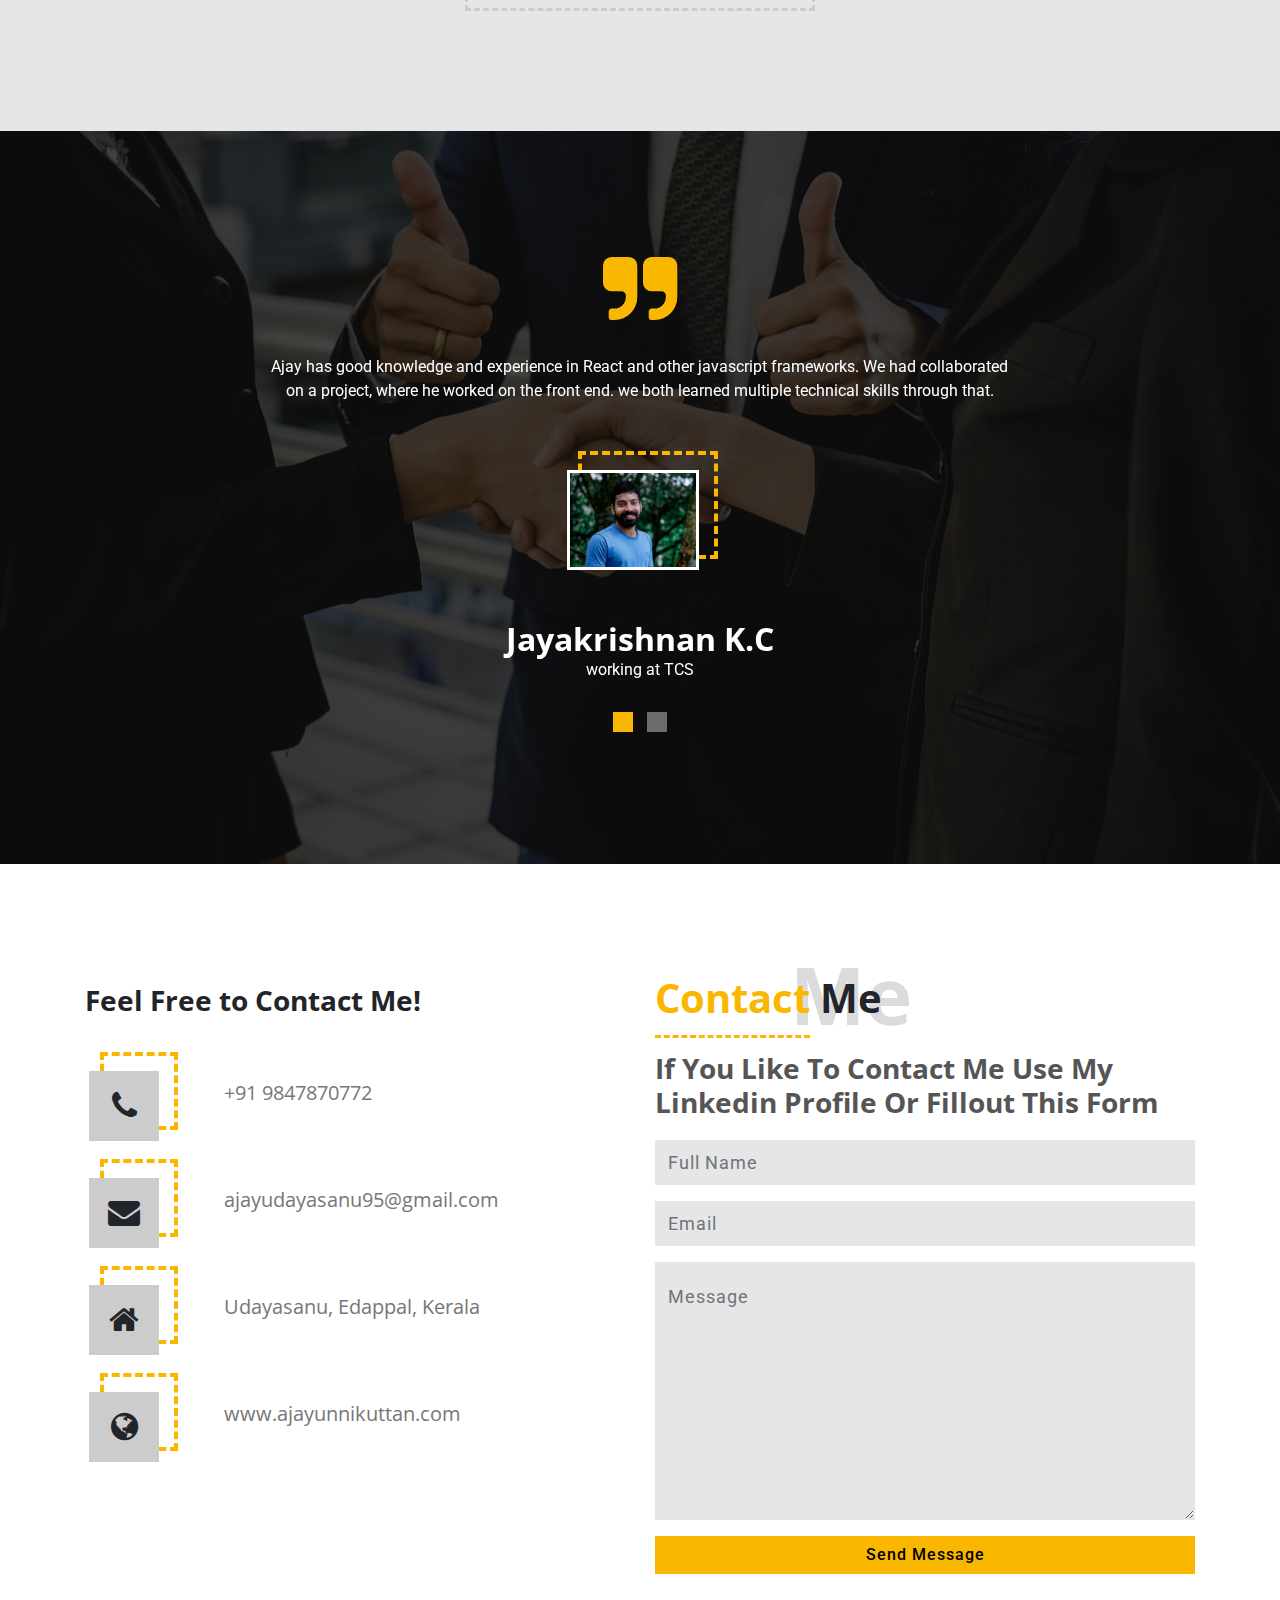
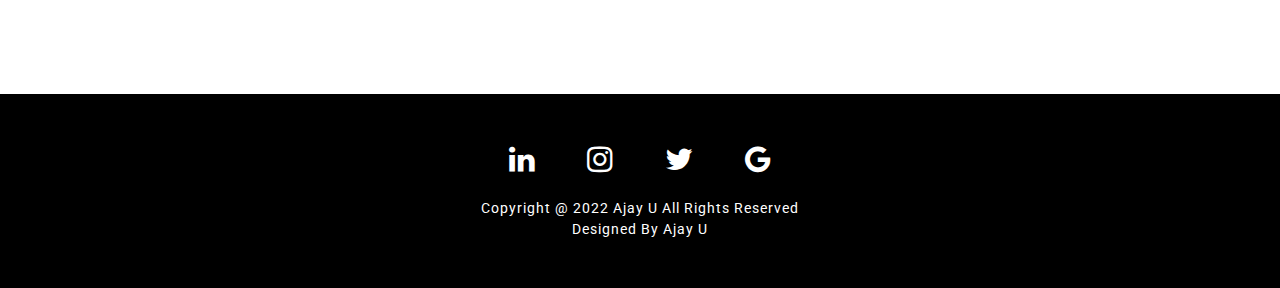
==== commit 04317138: "blog updates" ====
--- a/index.html
+++ b/index.html
@@ -507,13 +507,14 @@
                                     <span></span>All
                                 </button>
                                 <button class="py-0 btn filter-button hover right-border text-black-5"
+                                data-filter="projects">
+                                <span></span>Projects
+                            </button>
+                                <button class="py-0 btn filter-button hover right-border text-black-5"
                                     data-filter="award">
                                     <span></span>Awards
                                 </button>
-                                <button class="py-0 btn filter-button hover right-border text-black-5"
-                                    data-filter="projects">
-                                    <span></span>Projects
-                                </button>
+                            
                                 <button class="py-0 btn filter-button hover right-border text-black-5"
                                     data-filter="certifications">
                                     <span></span>Certification
@@ -724,19 +725,17 @@
 
                             <ul class="list-inline date text-black-5">
                                 <li class="list-inline-item right-border pl-0">
-                                    <p>By: Admin</p>
+                                    <p>By: Ajay U</p>
                                 </li>
                                 <li class="list-inline-item right-border">
                                     <p>18 Feb 2018</p>
                                 </li>
                                 <li class="list-inline-item right-border border-unset">
-                                    <p>3 Comments</p>
+                                    <p>0 Comments</p>
                                 </li>
                             </ul>
-                            <h6 class="my-3">Lorem ipsum dolor sit amet consectetur adipisicing elit. Autem tenetur
-                                ratione quod.</h6>
-                            <p class="text-black-5">Lorem ipsum dolor sit amet consectetur adipisicing elit. Autem
-                                tenetur ratione quod.</p>
+                            <h6 class="my-3">React State management Using redux</h6>
+                            <p class="text-black-5">Redux is a very popular state management system in react. In this blog we will be building a small react application using react and redux</p>
                             <a href="blog-post.html"
                                 class="btn bg-primary-color on-bg-color bg-primary-borderh br0 mt-4 px-3">Read
                                 More</a>
@@ -895,8 +894,7 @@
                                 <h1 class="sh-above2 position-relative"><span
                                         class="heading-border primary-color">Contact</span> Me</h1>
                             </div><!-- end heading -->
-                            <h3 class="text-black-5 text-capitalize about-margin freelance">I am available for Freelance
-                            </h3>
+                            <h3 class="text-black-5 text-capitalize about-margin freelance">if you like to contact me use my linkedin profile or fillout this form                            </h3>
                         </div><!-- end column -->
                     </div><!-- end row -->
                     <div class="row">
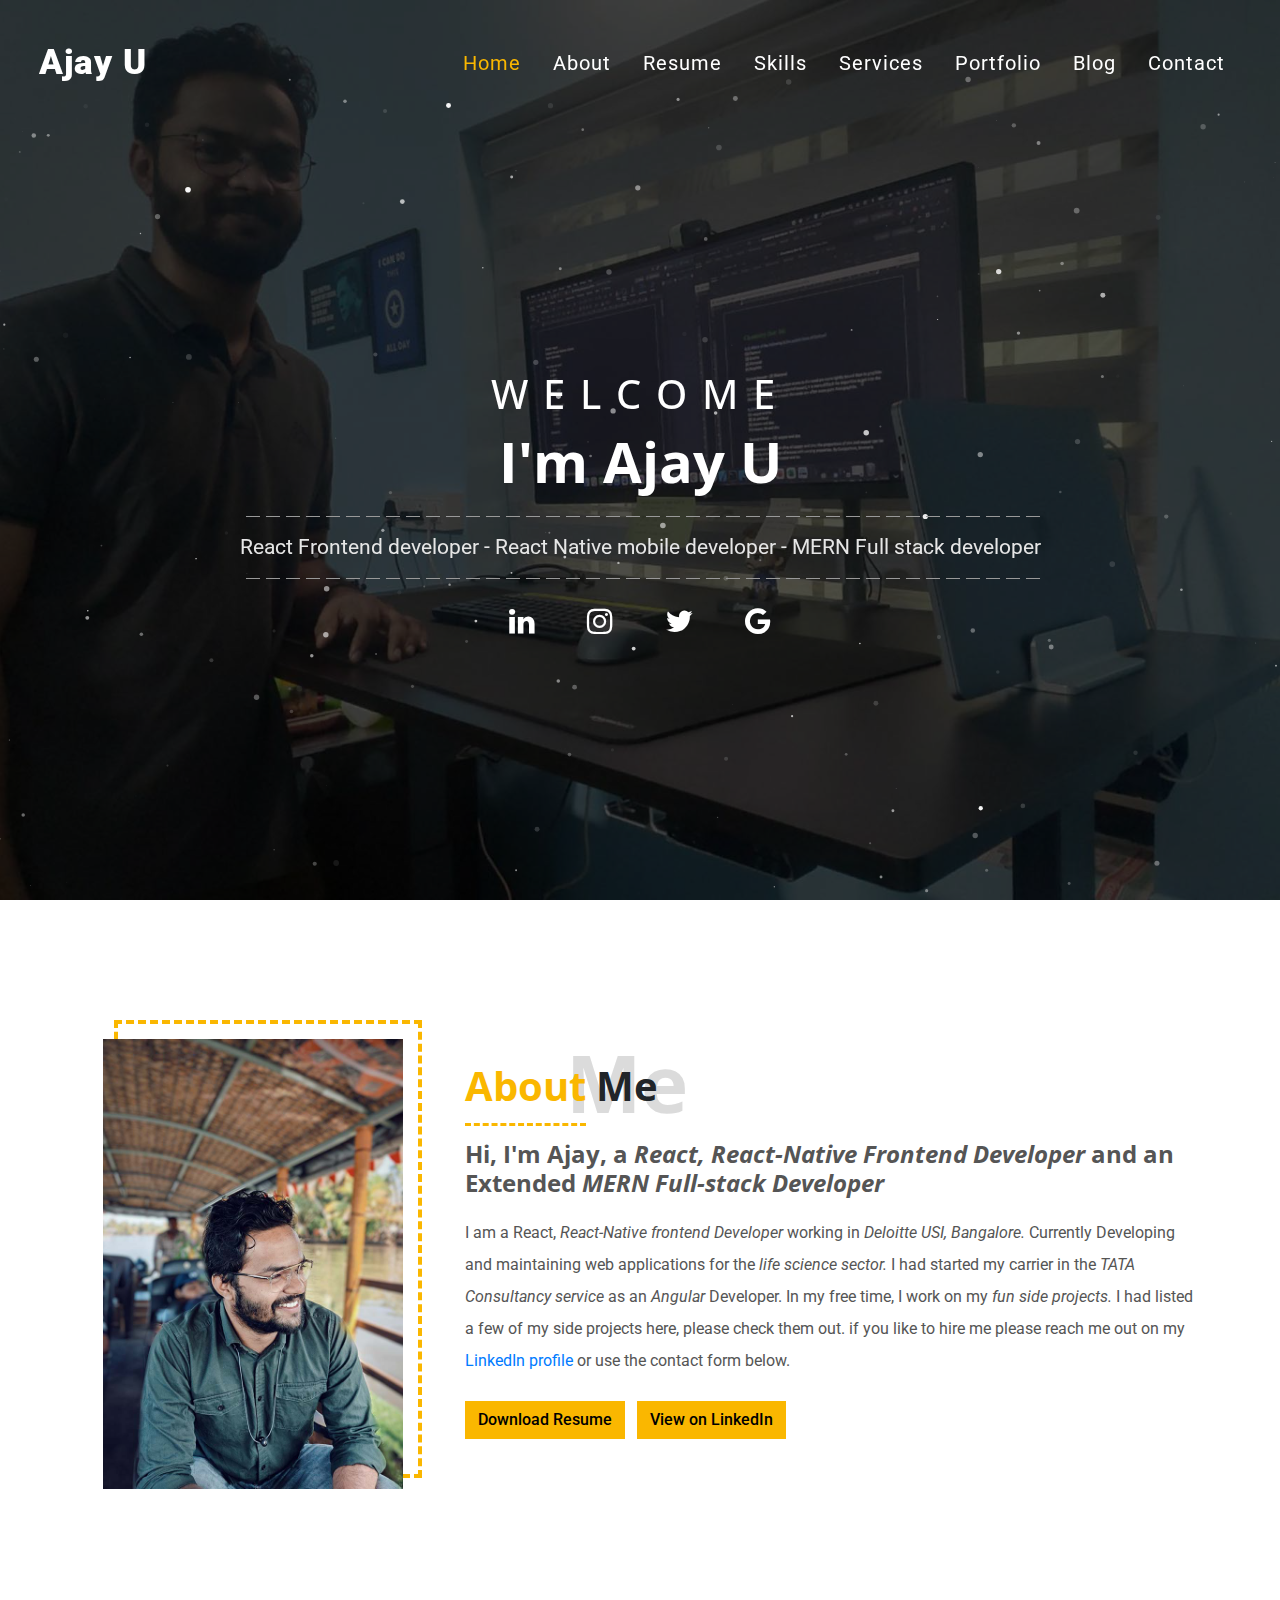
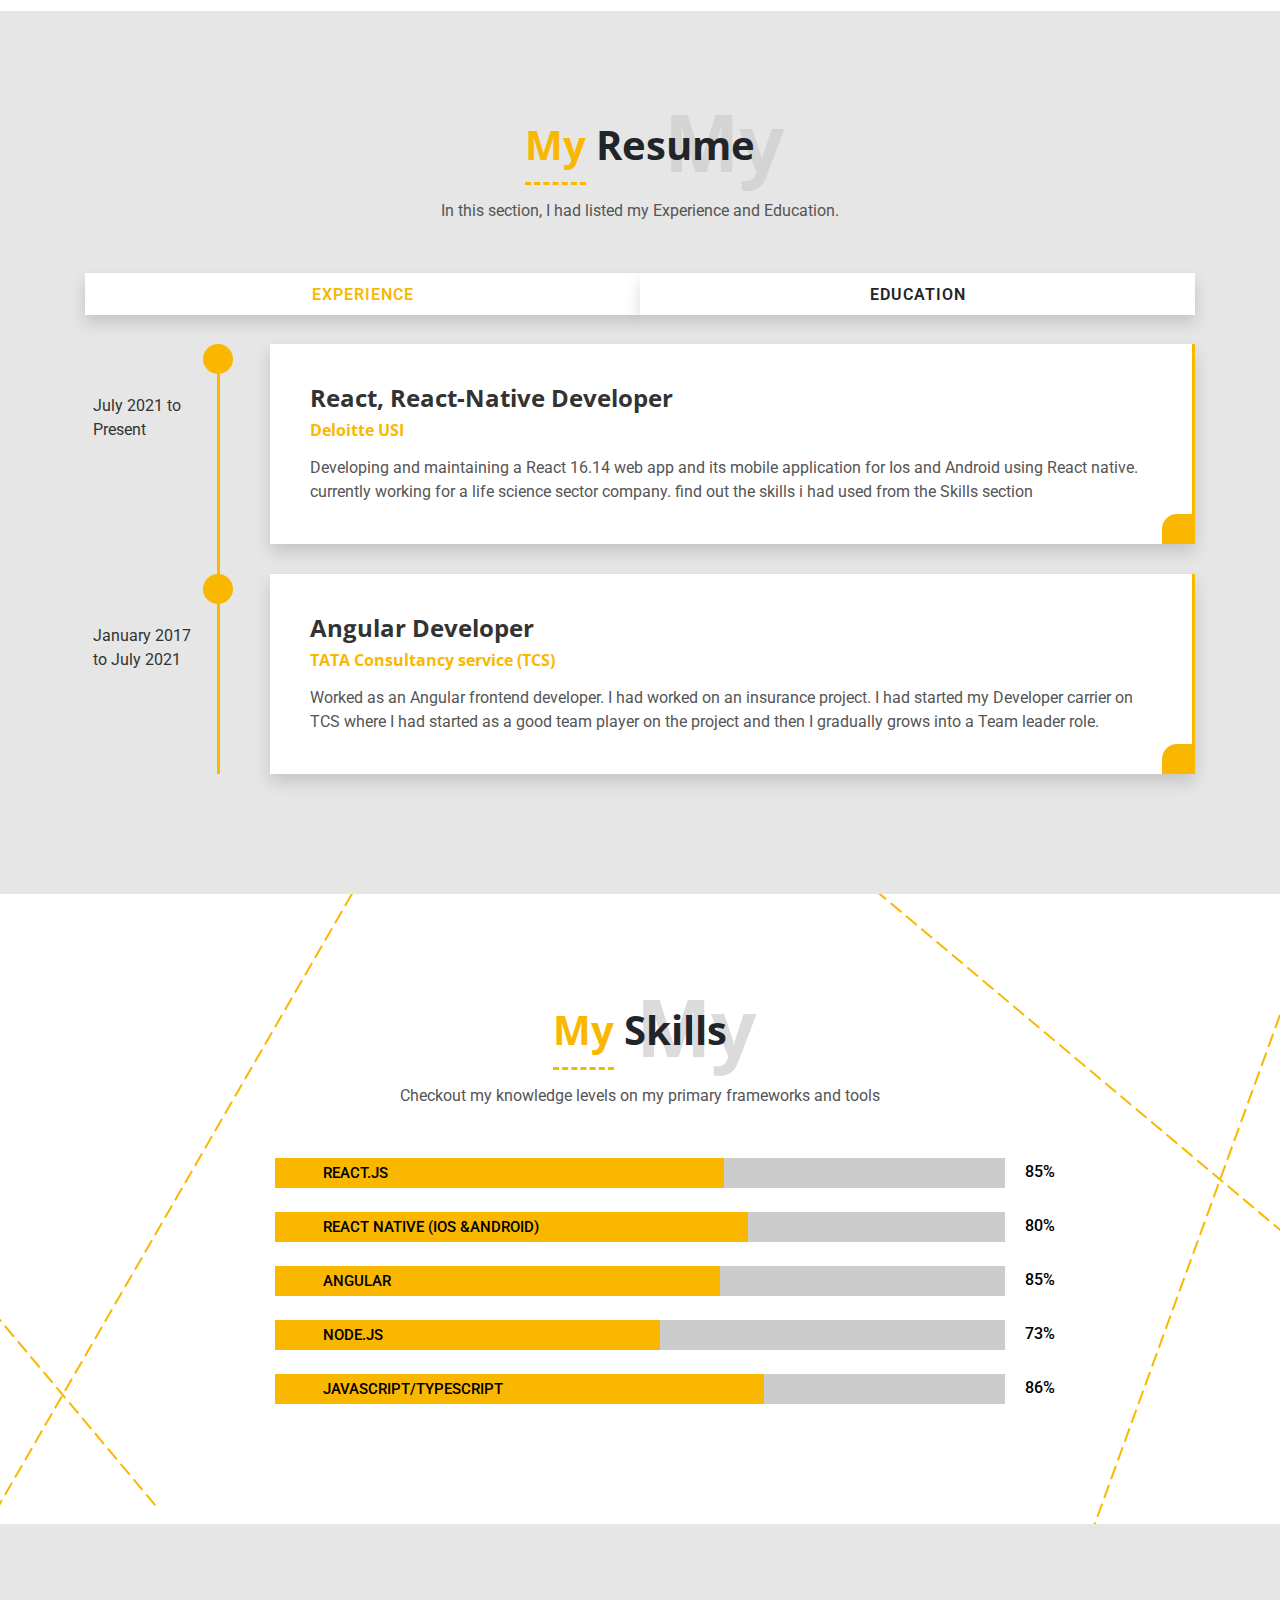
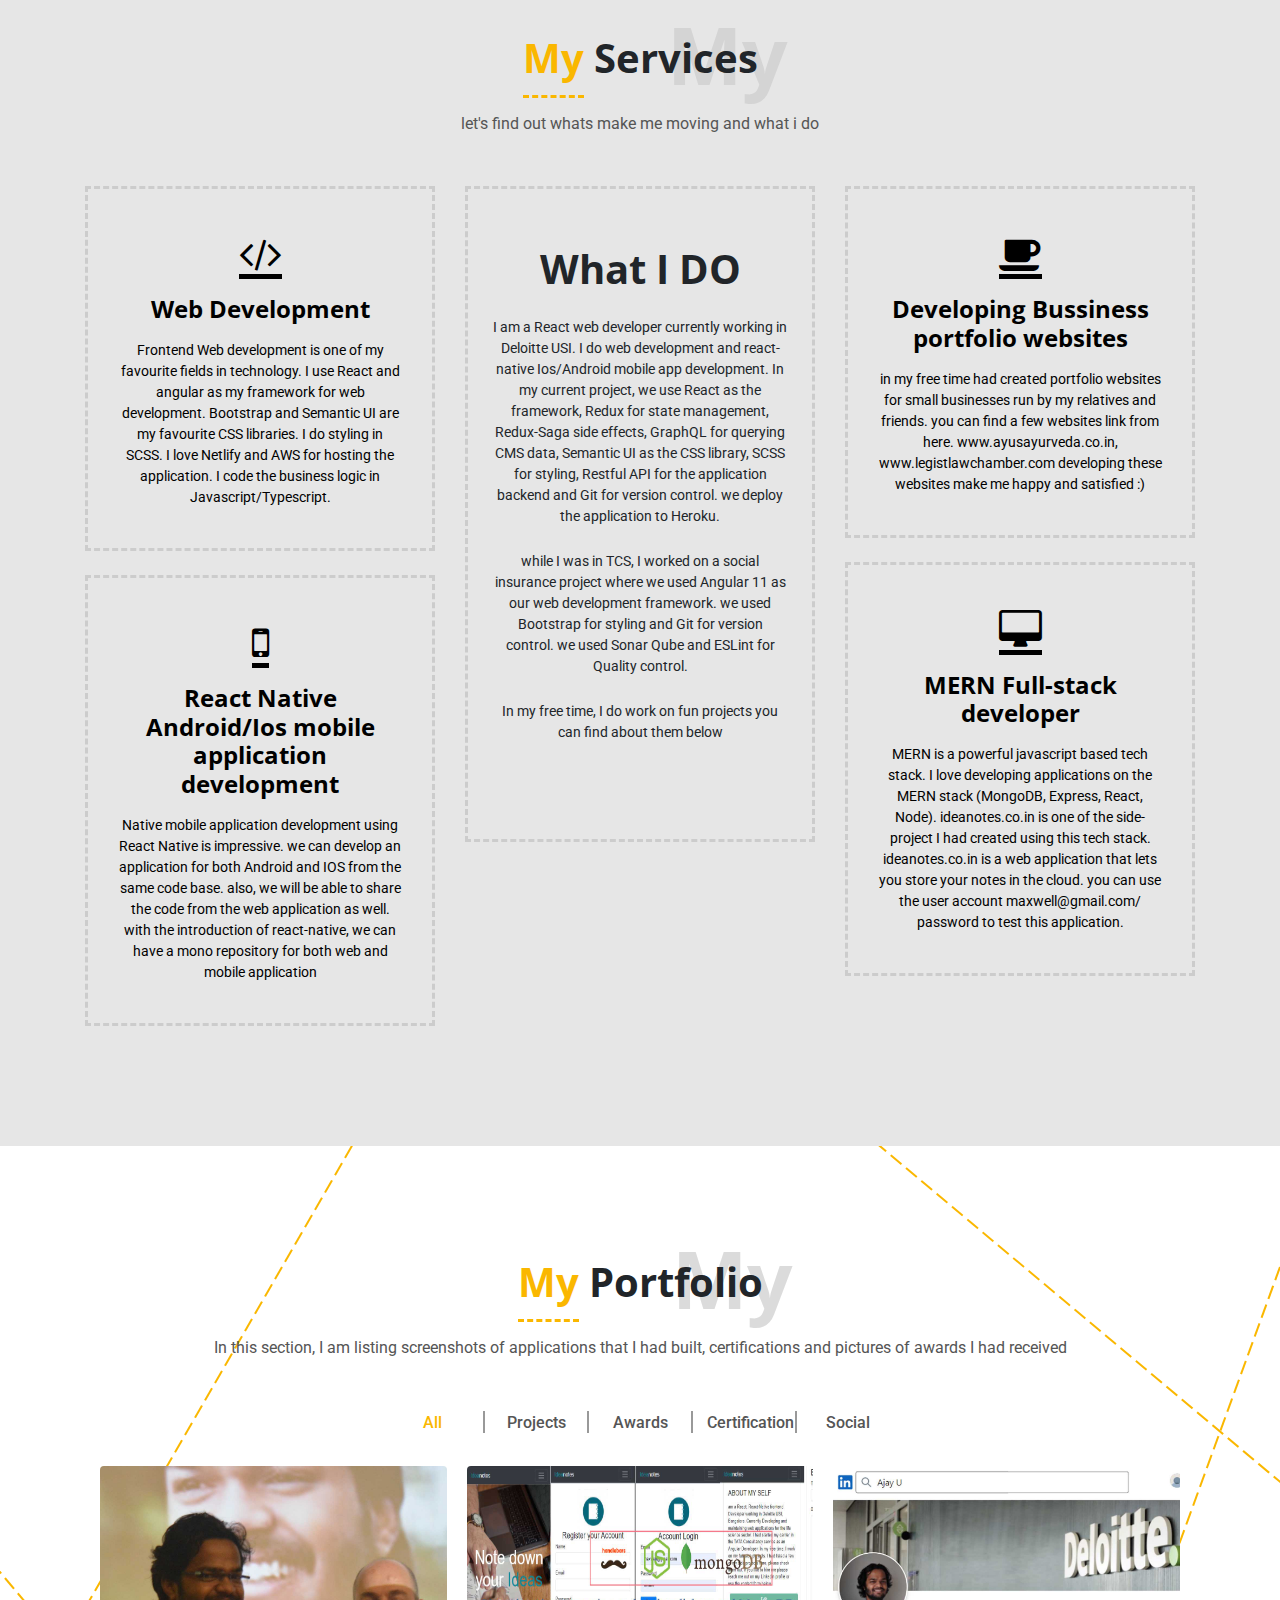
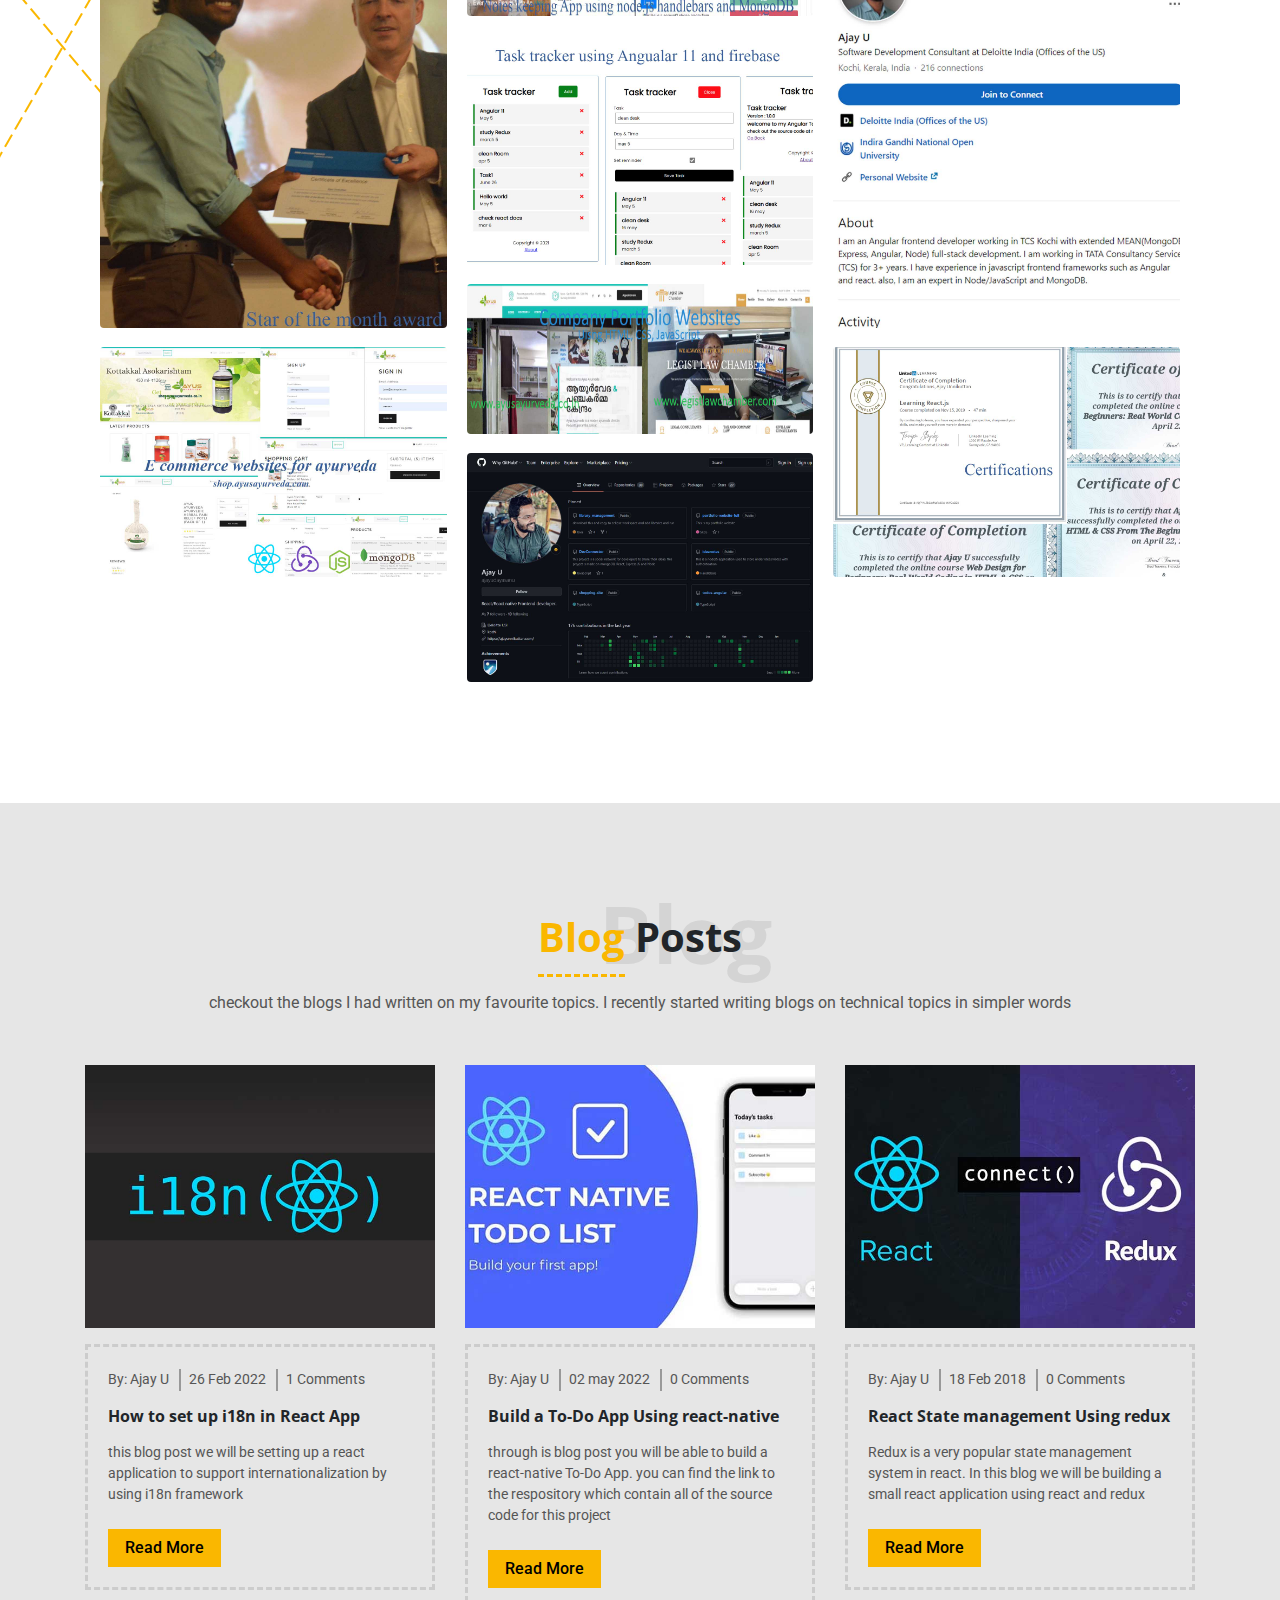
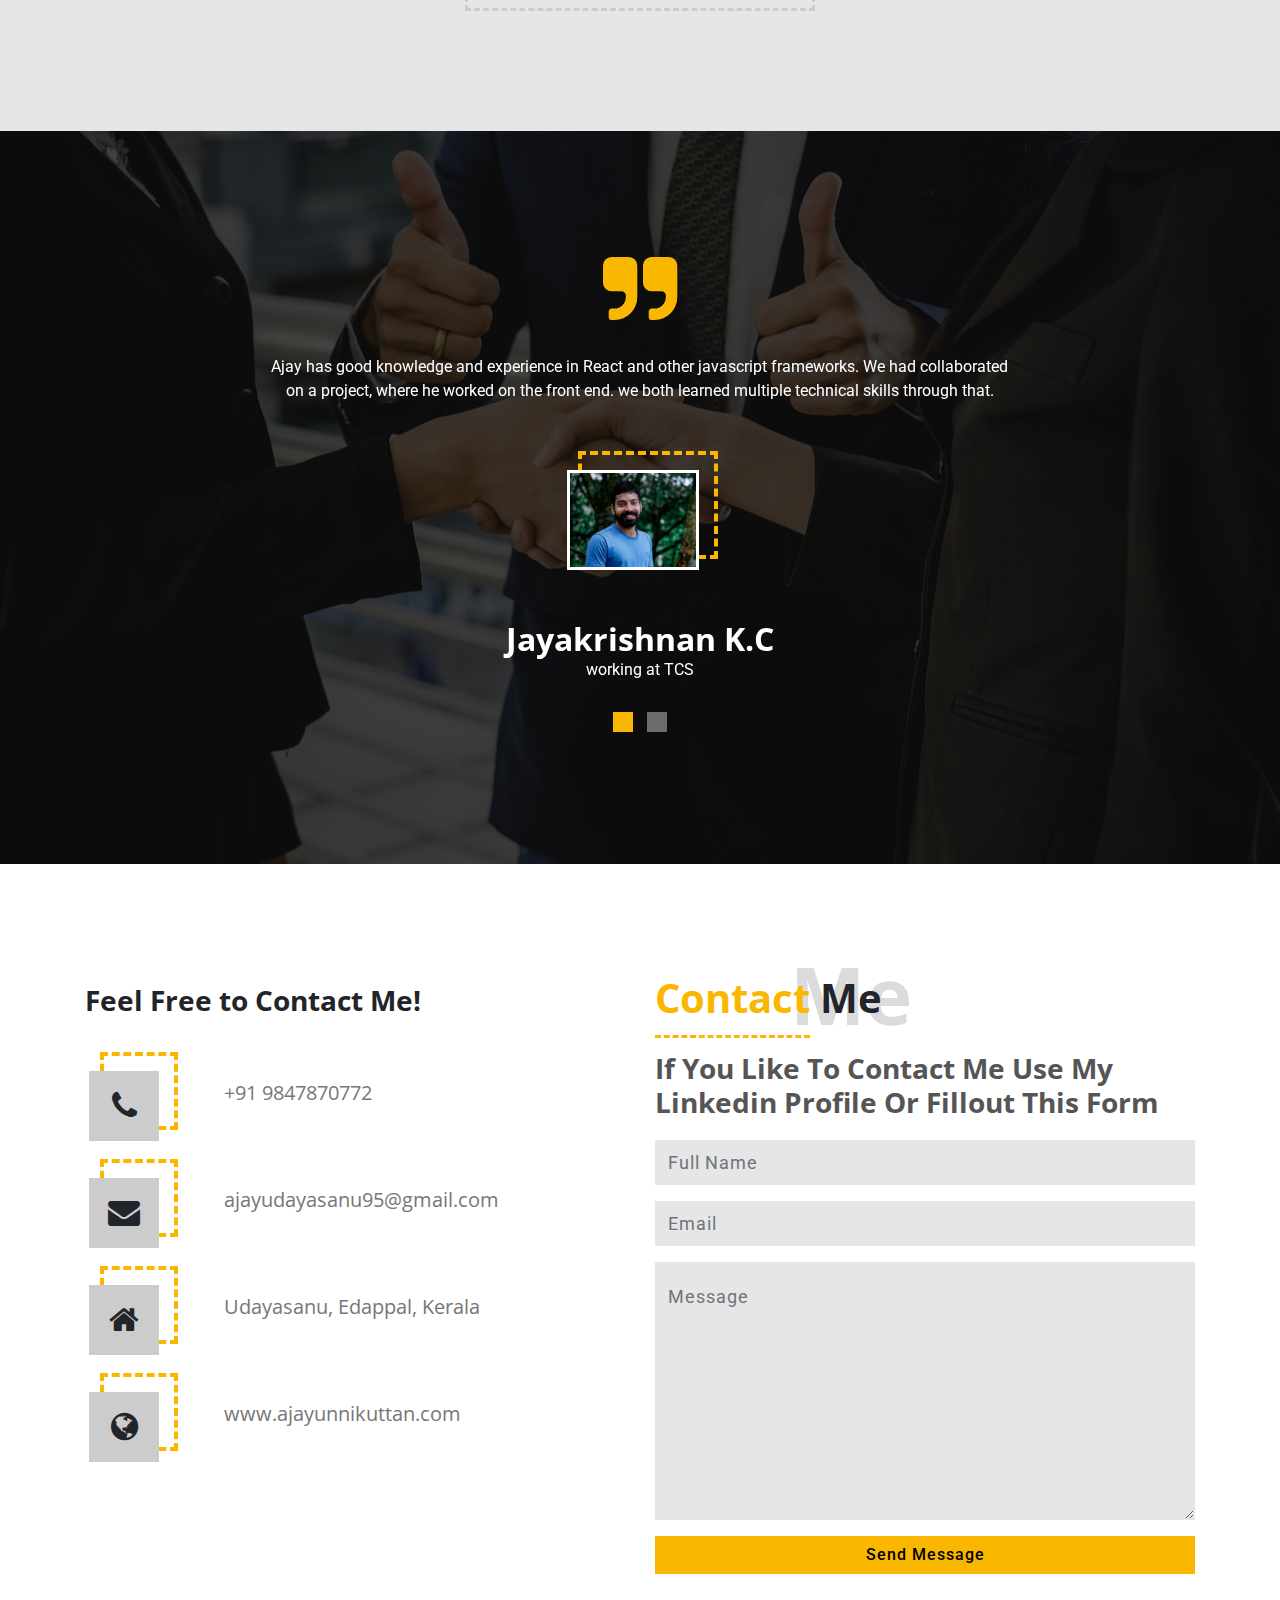
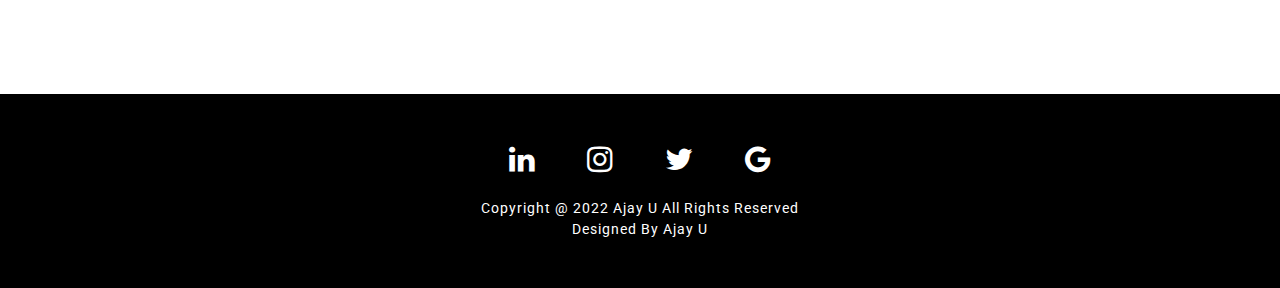
==== commit 6f4a6540: "og tags and readme file" ====
--- a/index.html
+++ b/index.html
@@ -14,7 +14,9 @@
     <meta name= "author" content="Ajay U">
     <meta name="theme-color" content="#e4c200">
     <link rel="shortcut icon" type="image/png" href="/favicon-16x16.png"/>
-    <meta property="og:image" content="https://www.ajayunnikuttan.com/images/about.jpg">
+    <meta property="og:image" content="https://www.ajayunnikuttan.com/images/og-img.jpg">
+    <meta property="og:description" content="Hi, I am Ajay a React/React Native web-mobile app developer working Deloitte USI Bangalore" />
+    <meta property="og:type" content="website" />
     <!-- Framework Stylesheets Start-->
 
     <!-- Bootstrap Stylesheet -->
@@ -49,6 +51,15 @@
     <!-- Animation Stylesheets -->
     <link rel="stylesheet" type="text/css" href="css/animate.css">
     <link rel="icon" type="image/x-icon" href="/images/favicon.ico">
+     <!-- Global site tag (gtag.js) - Google Analytics -->
+    <script async src="https://www.googletagmanager.com/gtag/js?id=G-LWNNK0SCL5"></script>
+    <script>
+      window.dataLayer = window.dataLayer || [];
+      function gtag(){dataLayer.push(arguments);}
+      gtag('js', new Date());
+     gtag('config', 'G-LWNNK0SCL5');
+</script>
+
 
 </head>
 
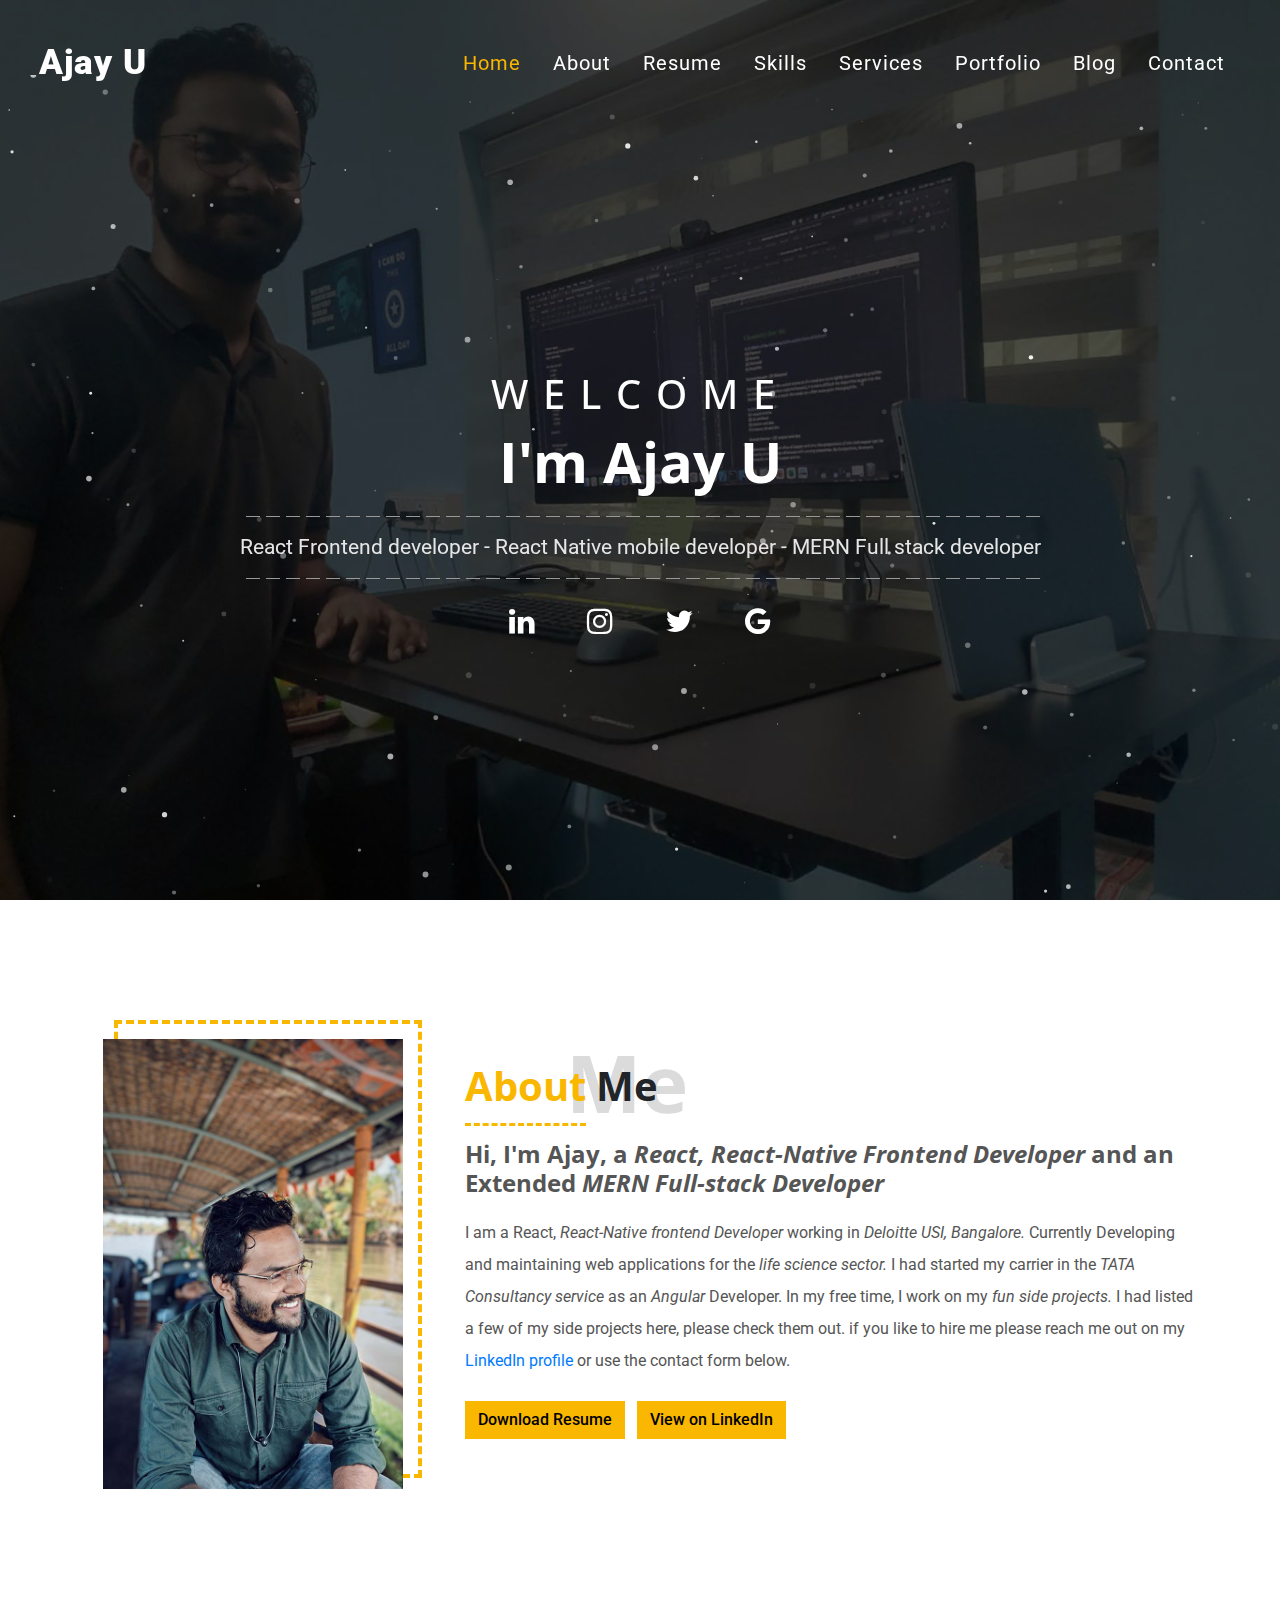
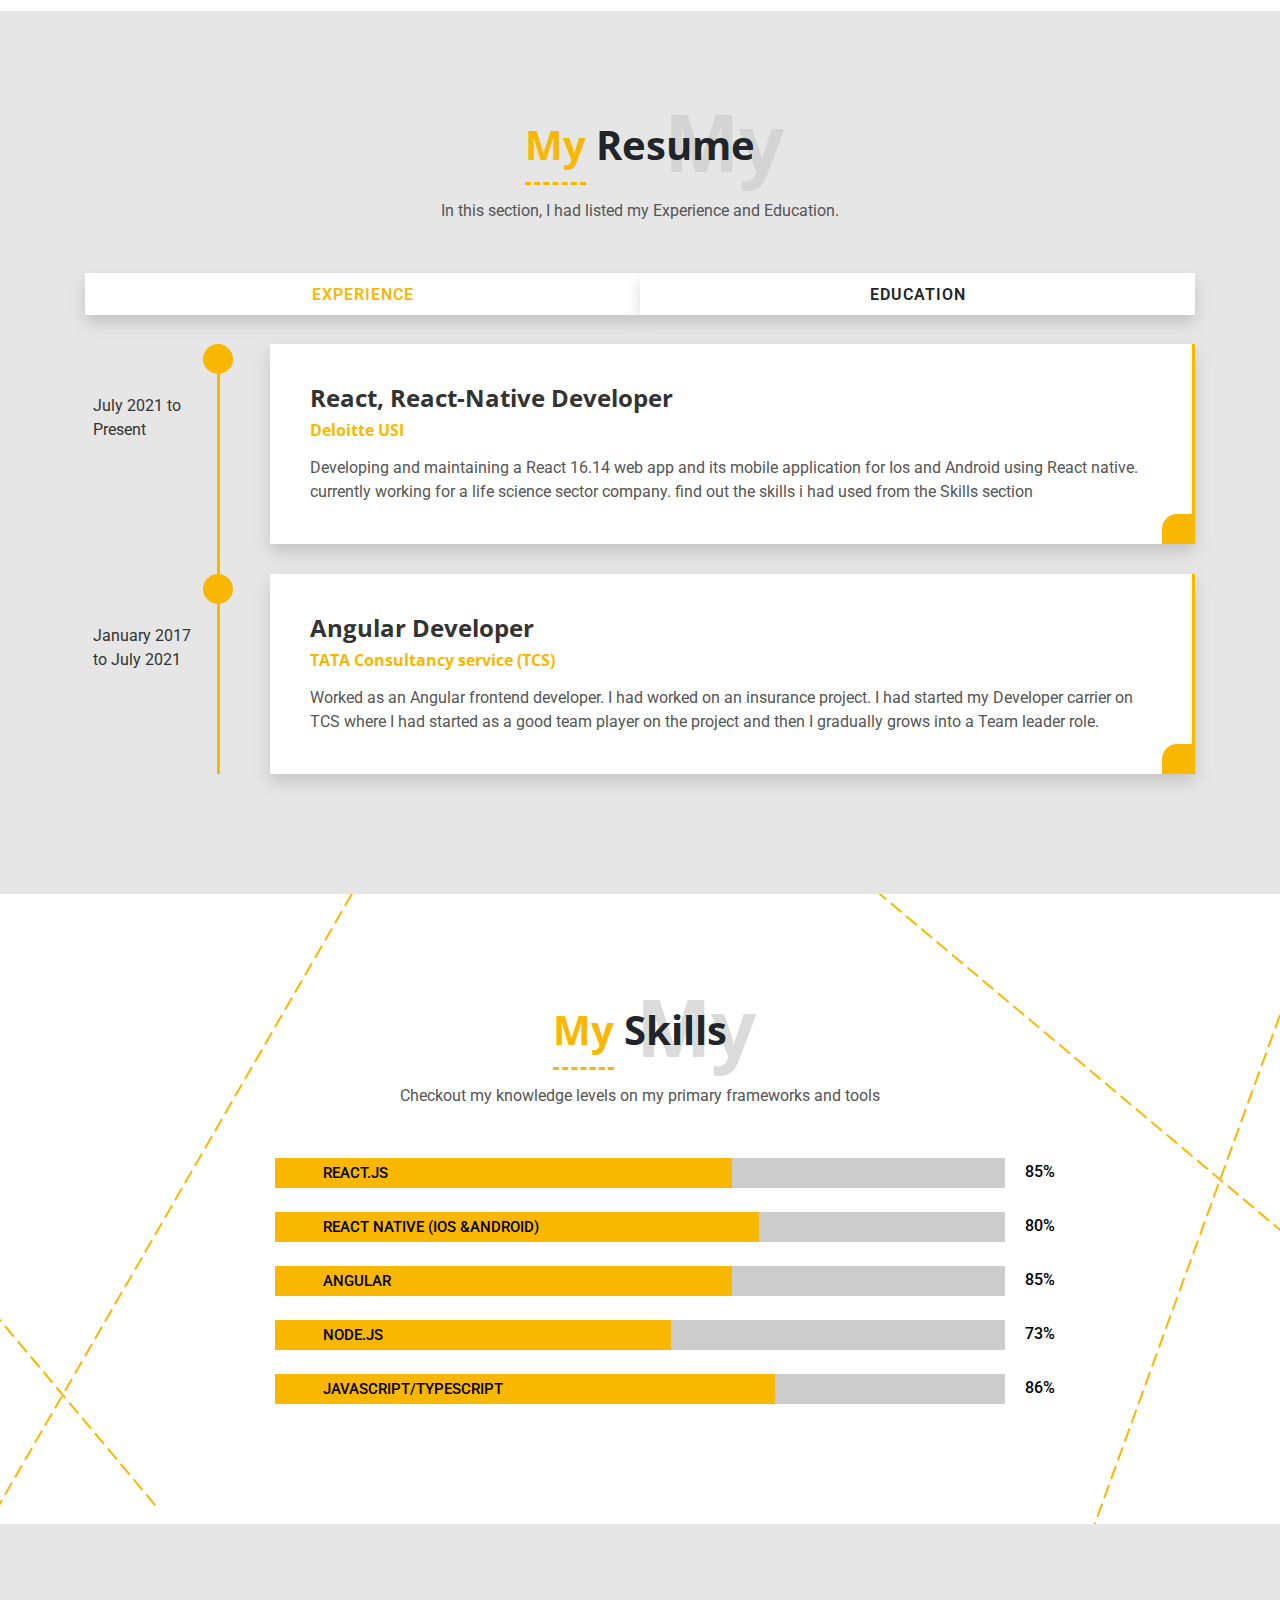
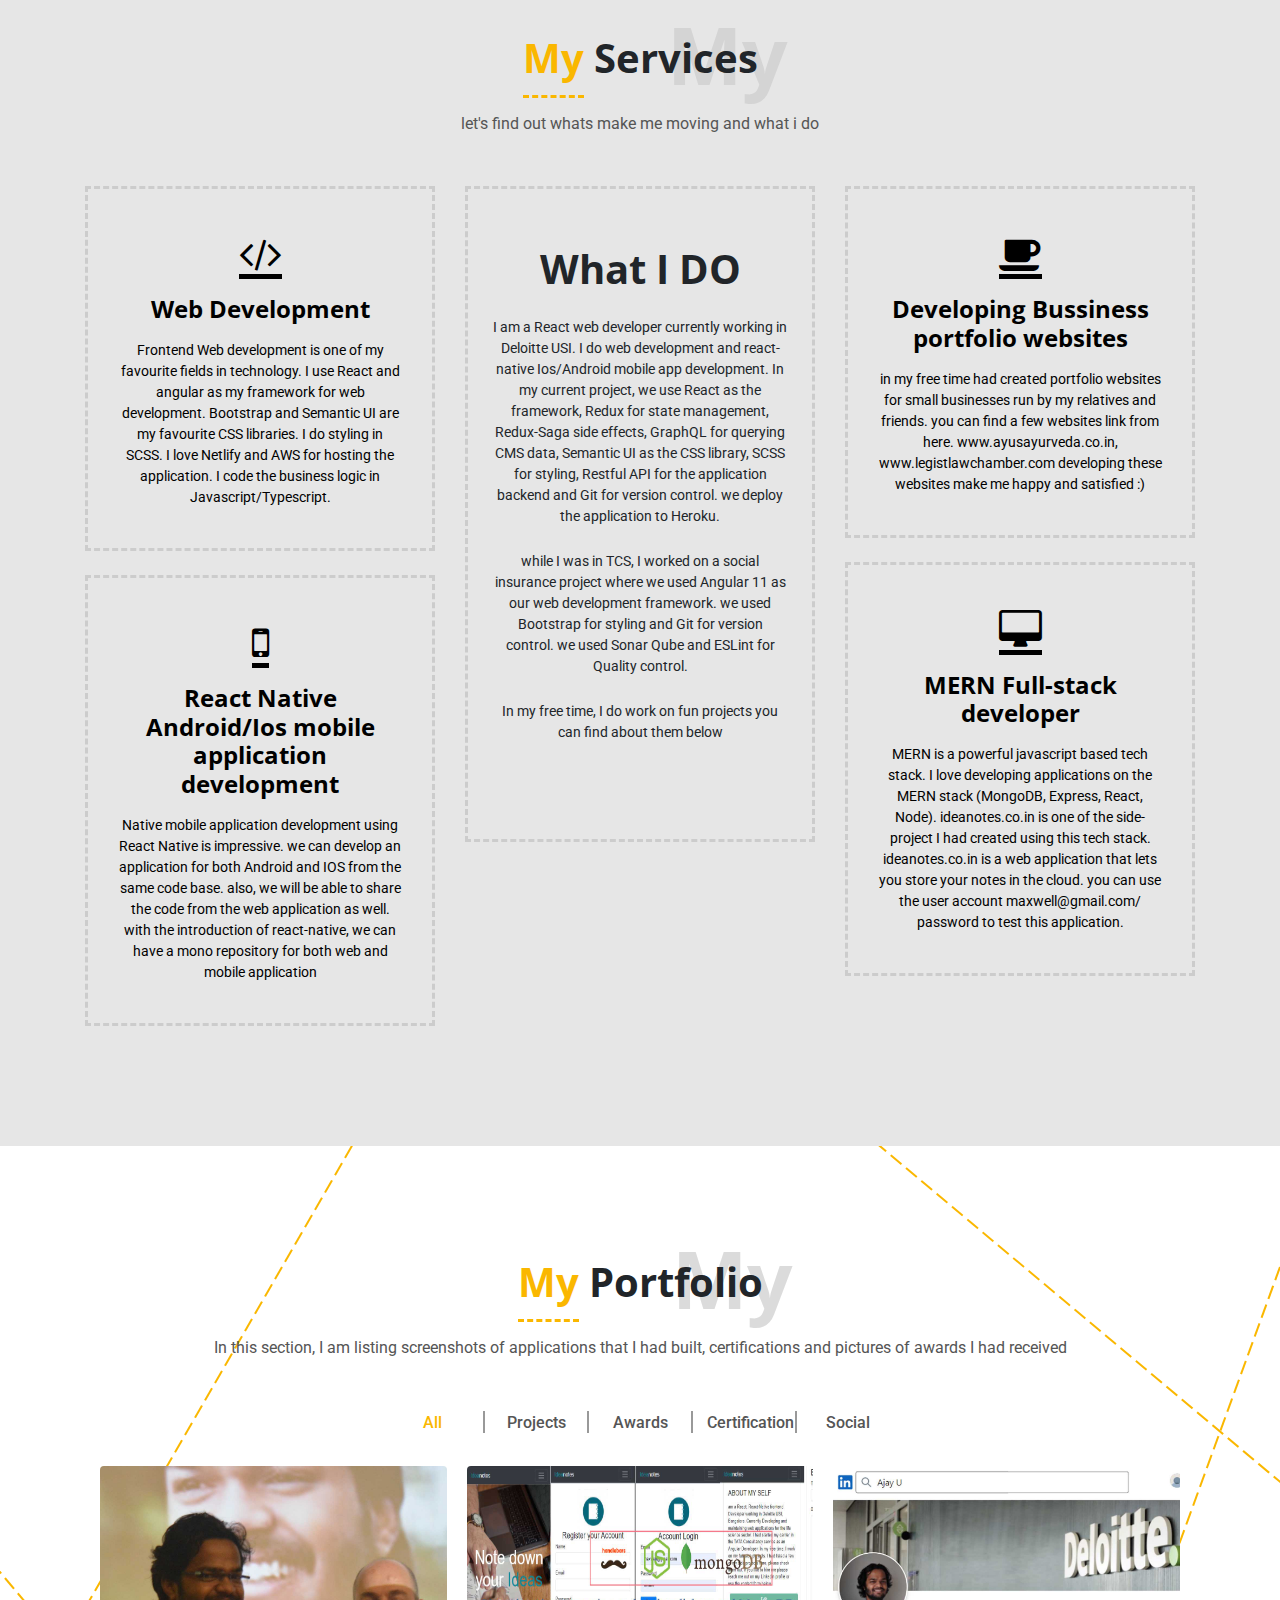
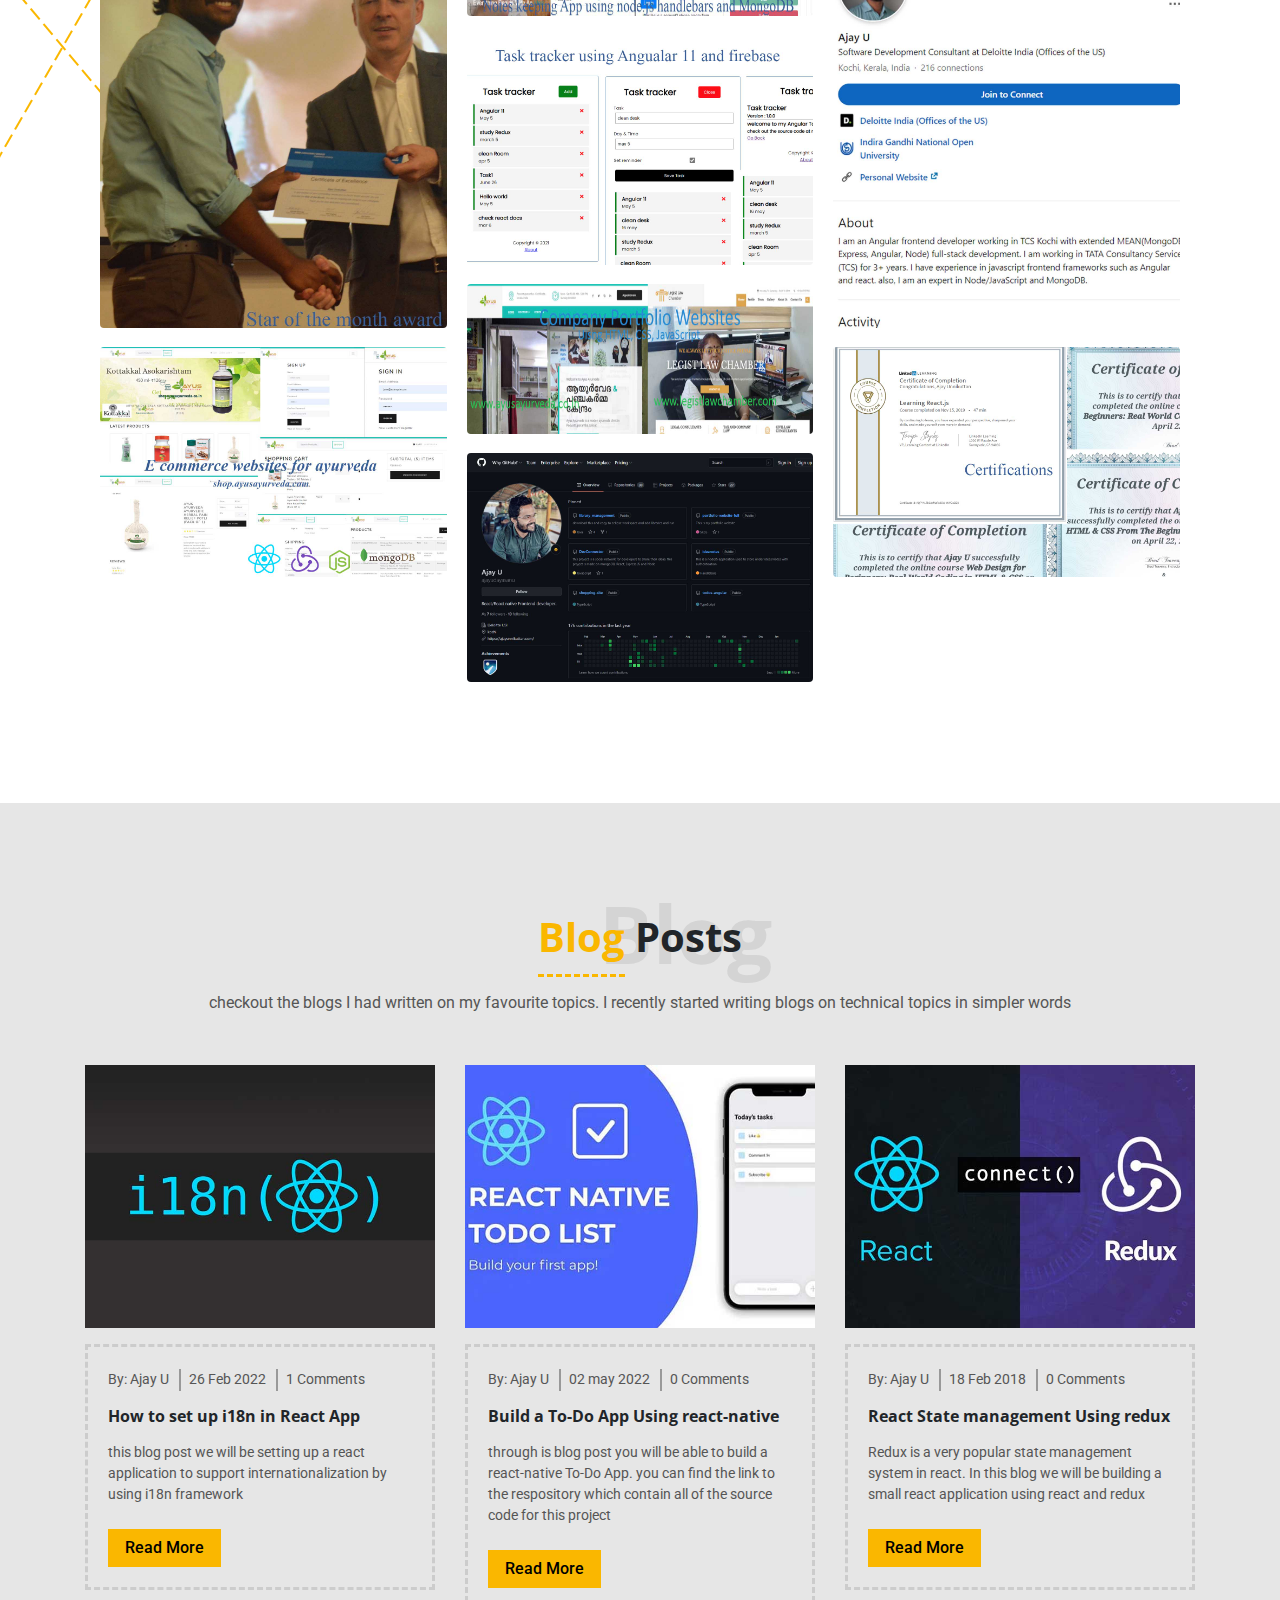
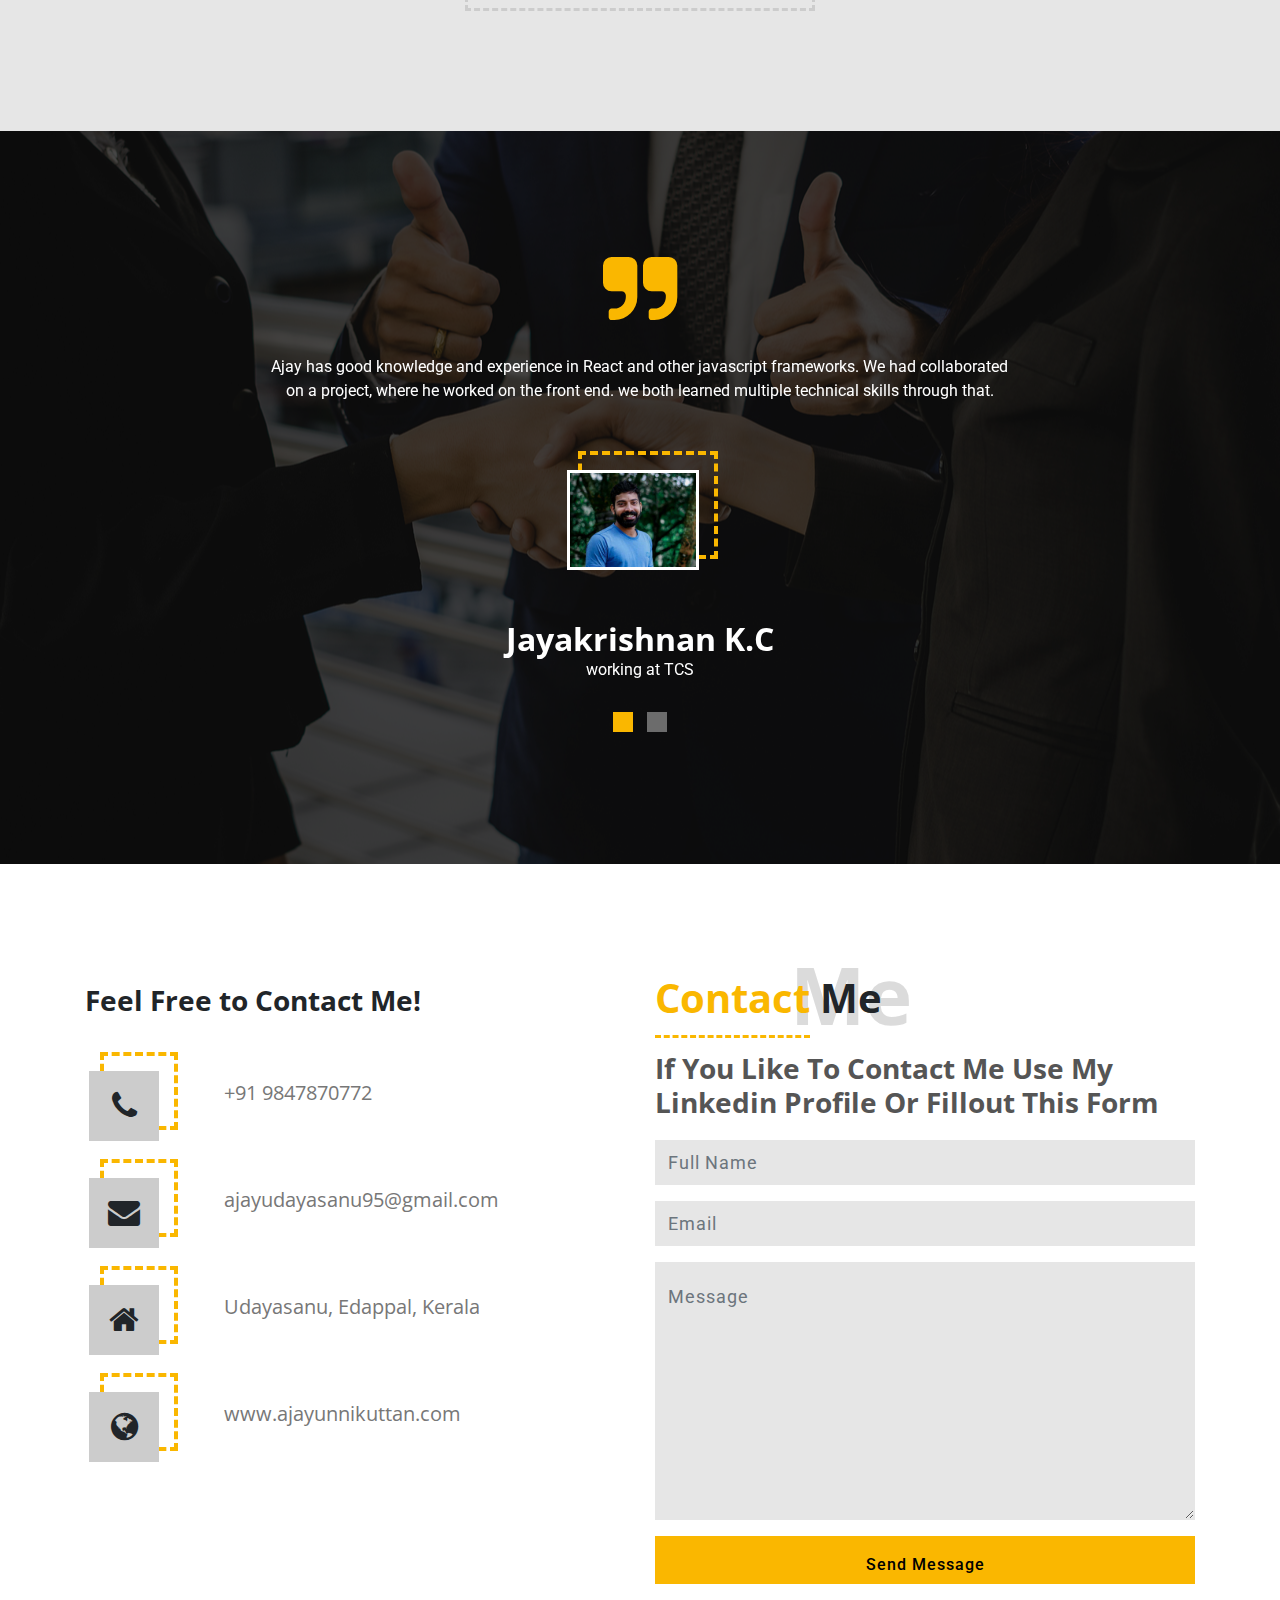
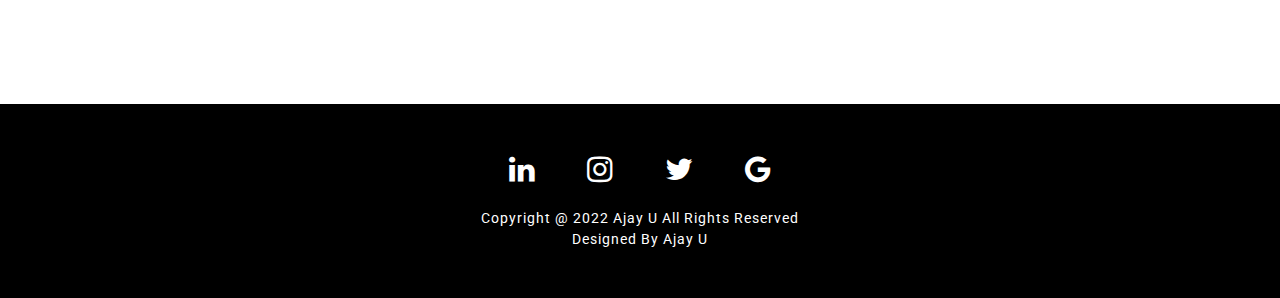
==== commit 8660801b: "netlify form linking" ====
--- a/index.html
+++ b/index.html
@@ -910,26 +910,45 @@
                     </div><!-- end row -->
                     <div class="row">
                         <div class="col">
-                            <form class="needs-validation" novalidate>
+                            <form  method="POST" data-netlify="true" data-netlify-recaptcha="true" >
                                 <div class="form-group">
-                                    <input type="text"
-                                        class="form-control mt-0 primary-border-e primary-border-eh bg-white-e"
-                                        id="exampleInputName1" placeholder="Full Name" required>
-                                </div><!-- end form-group -->
+                                  <input
+                                    type="text"
+                                    name="FullName"
+                                    class="form-control mt-0 primary-border-e primary-border-eh bg-white-e"
+                                    id="exampleInputName1"
+                                    placeholder="Full Name"
+                                    required
+                                  />
+                                </div>
+                                <!-- end form-group -->
                                 <div class="form-group">
-                                    <input type="email"
-                                        class="form-control primary-border-e primary-border-eh bg-white-e"
-                                        id="exampleInputEmail1" placeholder="Email" required>
-                                </div><!-- end form-group -->
+                                  <input
+                                    type="email"
+                                    name="Email"
+                                    class="form-control primary-border-e primary-border-eh bg-white-e"
+                                    id="exampleInputEmail1"
+                                    placeholder="Email"
+                                    required
+                                  />
+                                </div>
+                                <!-- end form-group -->
                                 <div class="form-group">
-                                    <textarea class="form-control primary-border-e primary-border-eh bg-white-e"
-                                        id="exampleFormControlTextarea1" rows="8" placeholder="Message"
-                                        required></textarea>
-                                </div><!-- end form-group -->
-                                <button type="submit"
-                                    class="btn btn-block bg-primary-color bg-primary-colorh on-bg-color">Send
-                                    Message</button>
-                            </form>
+                                  <textarea
+                                    class="form-control primary-border-e primary-border-eh bg-white-e"
+                                    id="exampleFormControlTextarea1"
+                                    name="Message"
+                                    rows="8"
+                                    placeholder="Message"
+                                    required
+                                  ></textarea>
+                                </div>
+                                <div data-netlify-recaptcha="true"></div>
+                                <!-- end form-group -->
+                                <button type="submit" class="btn btn-block bg-primary-color bg-primary-colorh on-bg-color" style="padding-top: 1rem;">
+                                  Send Message
+                                </button>
+                              </form>
                         </div><!-- end column -->
                     </div><!-- end row -->
                 </div><!-- end column -->
